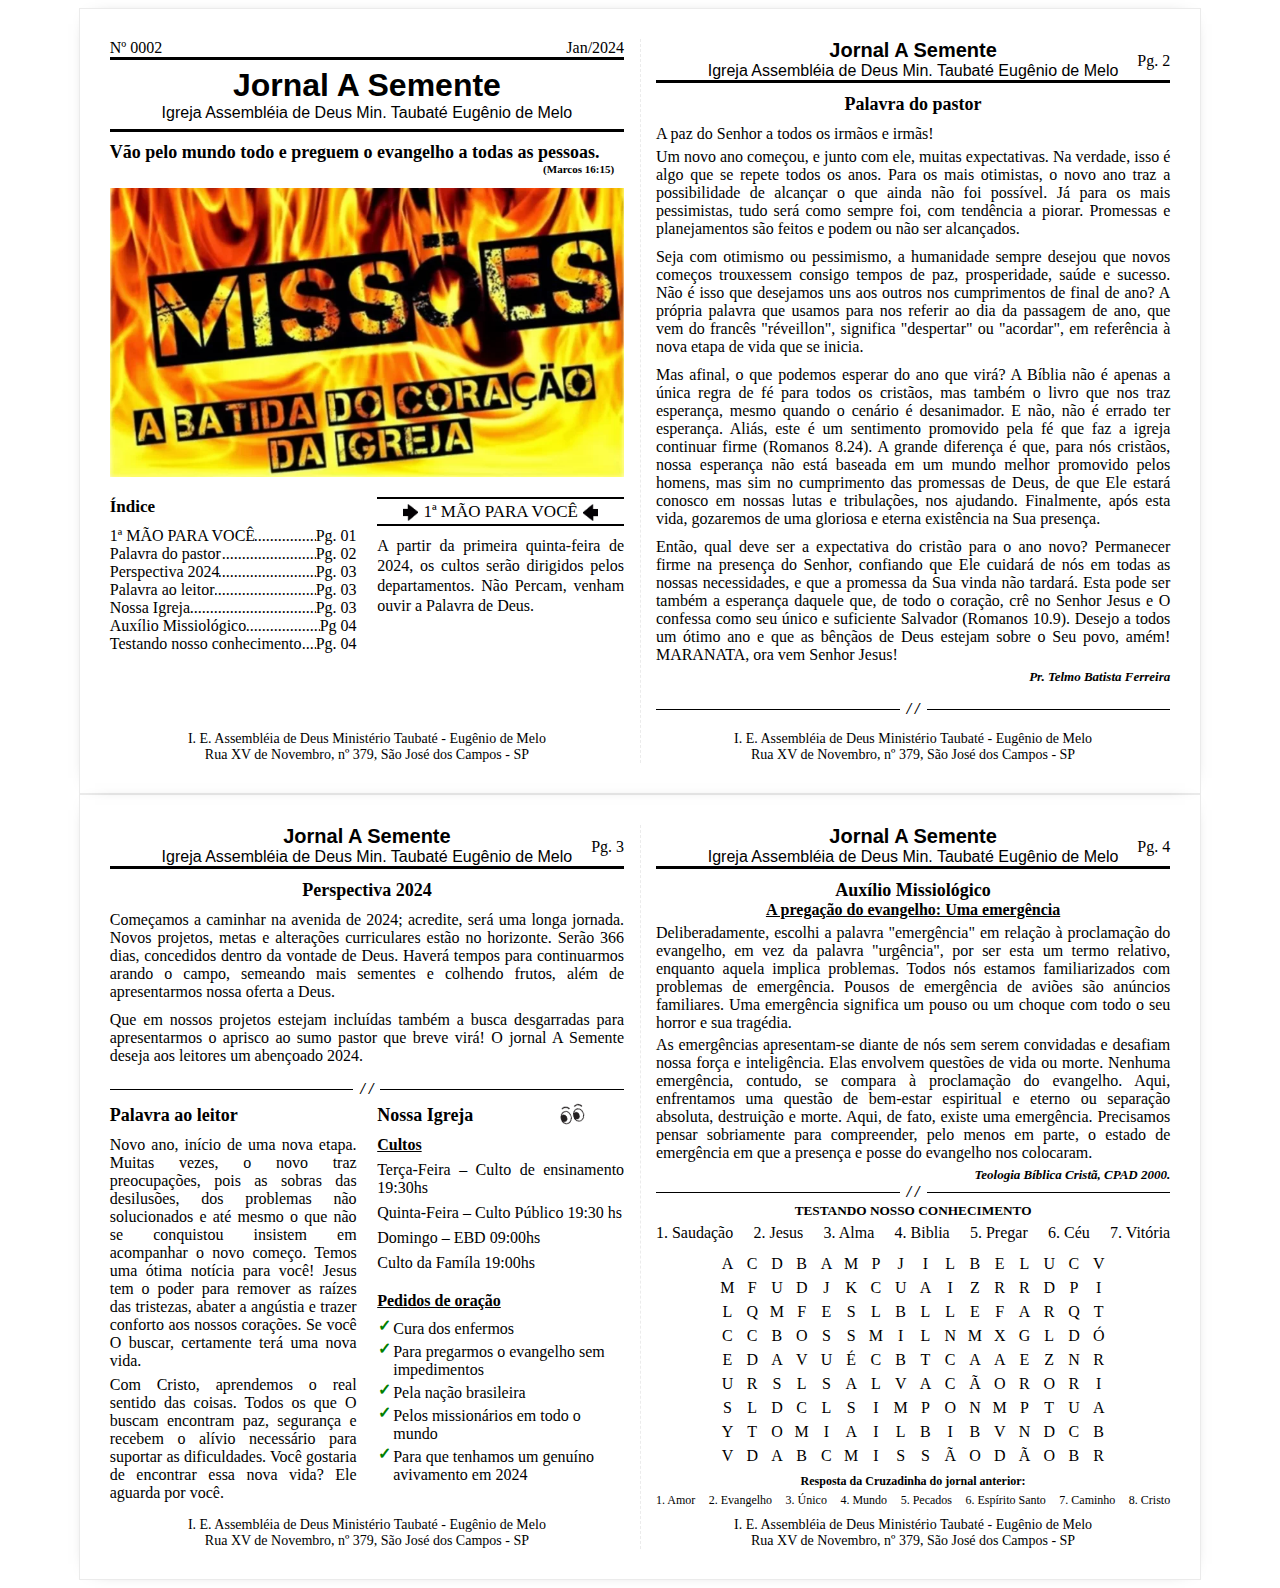
==== index.html @ 03239e28 "new adjustment - 5" ====
<!DOCTYPE html>
<html lang="pt-br">
  <head>
    <meta charset="UTF-8" />
    <meta name="viewport" content="width=device-width, initial-scale=1.0" />
    <link
      rel="shortcut icon"
      href="img/Isaias-circle.png"
      type="image/x-icon"
    />
    <title>Church Newspaper</title>
    <link rel="stylesheet" href="css/index.css" />
    <link
      rel="stylesheet"
      href="https://fonts.googleapis.com/css2?family=Material+Symbols+Outlined:opsz,wght,FILL,GRAD@20..48,100..700,0..1,-50..200"
    />
    <!-- <link href="https://fonts.cdnfonts.com/css/built-titling" rel="stylesheet"> -->
  </head>
  <body>
    <!-- Page one -->
    <div class="pages">
      <div class="centralBar"></div>
      <!-- CAPA -->
      <div class="sidePage">
        <div class="pagesContainer">
          <div class="headerInitial">
            <div class="firstText">
              <p class="numberNewspaper">Nº 0002</p>
              <p class="numberNewspaper">Jan/2024</p>
            </div>
            <div class="pageTitleBox">
              <h1 class="newspaperName">Jornal A Semente</h1>
              <p class="newspaperSubtitle">
                Igreja Assembléia de Deus Min. Taubaté Eugênio de Melo
              </p>
            </div>
          </div>

          <h2 style="margin-bottom: 25px">
            Vão pelo mundo todo e preguem o evangelho a todas as pessoas. <br />
            <span>(Marcos 16:15)</span>
          </h2>
          <a href="/impressao.html" target="_blank"
            ><img src="/img/capa-image.webp" alt="image" class="capa-image"
          /></a>

          <div class="pagesContent">
            <div class="columns">
              <p class="indiceTitle">Índice</p>
              <div class="indiceTextBox">
                <p class="indiceText">1ª MÃO PARA VOCÊ</p>
                <span
                  >........................................................</span
                >
                <p class="indiceText">Pg. 01</p>
              </div>
              <div class="indiceTextBox">
                <p class="indiceText">Palavra do pastor</p>
                <span
                  >........................................................</span
                >
                <p class="indiceText">Pg. 02</p>
              </div>
              <div class="indiceTextBox">
                <p class="indiceText">Perspectiva 2024</p>
                <span
                  >........................................................</span
                >
                <p class="indiceText">Pg. 03</p>
              </div>
              <div class="indiceTextBox">
                <p class="indiceText">Palavra ao leitor</p>
                <span
                  >........................................................</span
                >
                <p class="indiceText">Pg. 03</p>
              </div>
              <div class="indiceTextBox">
                <p class="indiceText">Nossa Igreja</p>
                <span
                  >........................................................</span
                >
                <p class="indiceText">Pg. 03</p>
              </div>

              <div class="indiceTextBox">
                <p class="indiceText">Auxílio Missiológico</p>
                <span
                  >........................................................</span
                >

                <p class="indiceText" style="white-space: nowrap">Pg 04</p>
              </div>
              <div class="indiceTextBox">
                <p class="indiceText">Testando nosso conhecimento</p>
                <span
                  >........................................................</span
                >
                <p class="indiceText">Pg. 04</p>
              </div>
            </div>
            <div class="columns">
              <div class="titleColumn">
                <img src="/img/right-arrow.png" alt="img" class="arrowImg" />
                <p>1ª Mão para você</p>
                <img src="/img/left-arrow-1.png" alt="img" class="arrowImg" />
              </div>
              <p class="textColumns" style="line-height: 20px">
                A partir da primeira quinta-feira de 2024, os cultos serão
                dirigidos pelos departamentos. Não Percam, venham ouvir a
                Palavra de Deus.
              </p>
              <!-- <p class="bigText">Participe!</p> -->
            </div>
          </div>
          <div class="pagesFooter">
            <p class="pagesFooterText">
              I. E. Assembléia de Deus Ministério Taubaté - Eugênio de Melo
              <br />Rua XV de Novembro, <span class="">nº 379</span>, São José
              dos Campos - SP
            </p>
          </div>
        </div>
      </div>
      <!-- PÁGINA 2 -->
      <div class="sidePage">
        <div class="pagesContainer" style="padding-top: 55px">
          <div class="headerInitial">
            <div class="containerFirstText">
              <!-- <p class="numberNewspaper">Nº 0001</p> -->
              <p class="numberNewspaper">Pg. 2</p>
            </div>
            <div class="containerTitleBox">
              <h1 class="containerNewspaperName">Jornal A Semente</h1>
              <p class="containerNewspaperSubtitle">
                Igreja Assembléia de Deus Min. Taubaté Eugênio de Melo
              </p>
            </div>
          </div>
          <!-- Content -->
          <h2 style="text-align: center">Palavra do pastor</h2>
          <p class="textColumns" style="margin-bottom: 5px">
            A paz do Senhor a todos os irmãos e irmãs!
          </p>
          <p class="textColumns" style="margin-bottom: 10px">
            Um novo ano começou, e junto com ele, muitas expectativas. Na
            verdade, isso é algo que se repete todos os anos. Para os mais
            otimistas, o novo ano traz a possibilidade de alcançar o que ainda
            não foi possível. Já para os mais pessimistas, tudo será como sempre
            foi, com tendência a piorar. Promessas e planejamentos são feitos e
            podem ou não ser alcançados.
          </p>
          <p class="textColumns" style="margin-bottom: 10px">
            Seja com otimismo ou pessimismo, a humanidade sempre desejou que
            novos começos trouxessem consigo tempos de paz, prosperidade, saúde
            e sucesso. Não é isso que desejamos uns aos outros nos cumprimentos
            de final de ano? A própria palavra que usamos para nos referir ao
            dia da passagem de ano, que vem do francês "réveillon", significa
            "despertar" ou "acordar", em referência à nova etapa de vida que se
            inicia.
          </p>
          <p class="textColumns" style="margin-bottom: 10px">
            Mas afinal, o que podemos esperar do ano que virá? A Bíblia não é
            apenas a única regra de fé para todos os cristãos, mas também o
            livro que nos traz esperança, mesmo quando o cenário é desanimador.
            E não, não é errado ter esperança. Aliás, este é um sentimento
            promovido pela fé que faz a igreja continuar firme (Romanos 8.24). A
            grande diferença é que, para nós cristãos, nossa esperança não está
            baseada em um mundo melhor promovido pelos homens, mas sim no
            cumprimento das promessas de Deus, de que Ele estará conosco em
            nossas lutas e tribulações, nos ajudando. Finalmente, após esta
            vida, gozaremos de uma gloriosa e eterna existência na Sua presença.
          </p>
          <p class="textColumns">
            Então, qual deve ser a expectativa do cristão para o ano novo?
            Permanecer firme na presença do Senhor, confiando que Ele cuidará de
            nós em todas as nossas necessidades, e que a promessa da Sua vinda
            não tardará. Esta pode ser também a esperança daquele que, de todo o
            coração, crê no Senhor Jesus e O confessa como seu único e
            suficiente Salvador (Romanos 10.9). Desejo a todos um ótimo ano e
            que as bênçãos de Deus estejam sobre o Seu povo, amém! MARANATA, ora
            vem Senhor Jesus!
          </p>
          <p class="fontColumns" style="text-align: end">
            Pr. Telmo Batista Ferreira
          </p>
          <span class="lastBar"><span>/ /</span></span>
          <!-- <div class="pagesContent">
            <div class="columns">
              <h2>Palavra de Encorajamento: Sedes firmes !!!</h2>
              <p class="textColumns" style="margin-bottom: 10px">
                <i>
                  Hb 6:10 “Deus não é injusto Ele não se esquece do trabalho de
                  vocês e do amor que demonstraram pelo nome dele, pois serviram
                  aos santos e continuam a ajudá-los”.
                </i>
              </p>
              <p class="textColumns">
                <b>Não desanimaremos!</b> O Senhor disse que nossa função é orar
                a fim de que Deus possa enviar obreiros para trabalhar na seara.
                Essa é uma obra comparada a um trabalho no campo.
              </p>
            </div>
            <div class="columns">
              <p class="textColumns">
                Cuidar da terra, limpar, arar, adubar e lançar a semente, além
                de regá-la e vigiar para que pássaros não as furtem. Depois
                disso, é confiar em Deus, já que Ele é o dono de todas as coisas
              </p>
              <p class="titleColumns">
                <b><i>O semeador...</i></b>
                <img src="img/olhos-left.png" alt="image" class="eyesImg" />
              </p>
              <p class="textColumns">
                Em outubro/2023 – Iniciamos o trabalho de evangelismo. Nessa
                data também se deu formação da nova equipe que terá a finalidade
                de levar a Palavra de Deus aos necessitados de transformação.
                Entrega de folhetos,
              </p>
            </div>
          </div> -->
          <!-- End of content -->
          <div class="pagesFooter">
            <p class="pagesFooterText">
              I. E. Assembléia de Deus Ministério Taubaté - Eugênio de Melo
              <br />Rua XV de Novembro, <span class="">nº 379</span>, São José
              dos Campos - SP
            </p>
          </div>
        </div>
      </div>
    </div>
    <!-- Page two -->
    <div class="pages">
      <div class="centralBar"></div>
      <!-- PÁGINA 3 -->
      <div class="sidePage">
        <div class="pagesContainer" style="padding-top: 55px">
          <div class="headerInitial">
            <div class="containerFirstText">
              <!-- <p class="numberNewspaper">Nº 0001</p> -->
              <p class="numberNewspaper">Pg. 3</p>
            </div>
            <div class="containerTitleBox">
              <h1 class="containerNewspaperName">Jornal A Semente</h1>
              <p class="containerNewspaperSubtitle">
                Igreja Assembléia de Deus Min. Taubaté Eugênio de Melo
              </p>
            </div>
          </div>
          <!-- Content -->

          <h2 style="text-align: center">Perspectiva 2024</h2>
          <p class="textColumns" style="margin-bottom: 10px">
            Começamos a caminhar na avenida de 2024; acredite, será uma longa
            jornada. Novos projetos, metas e alterações curriculares estão no
            horizonte. Serão 366 dias, concedidos dentro da vontade de Deus.
            Haverá tempos para continuarmos arando o campo, semeando mais
            sementes e colhendo frutos, além de apresentarmos nossa oferta a
            Deus.
          </p>
          <p class="textColumns">
            Que em nossos projetos estejam incluídas também a busca desgarradas
            para apresentarmos o aprisco ao sumo pastor que breve virá! O jornal
            A Semente deseja aos leitores um abençoado 2024.
          </p>
          <span class="lastBar"><span>/ /</span></span>
          <div class="pagesContent">
            <div class="columns">
              <h2>Palavra ao leitor</h2>
              <p class="textColumns" style="margin-bottom: 6px">
                Novo ano, início de uma nova etapa. Muitas vezes, o novo traz
                preocupações, pois as sobras das desilusões, dos problemas não
                solucionados e até mesmo o que não se conquistou insistem em
                acompanhar o novo começo. Temos uma ótima notícia para você!
                Jesus tem o poder para remover as raízes das tristezas, abater a
                angústia e trazer conforto aos nossos corações. Se você O
                buscar, certamente terá uma nova vida.
              </p>
              <p class="textColumns">
                Com Cristo, aprendemos o real sentido das coisas. Todos os que O
                buscam encontram paz, segurança e recebem o alívio necessário
                para suportar as dificuldades. Você gostaria de encontrar essa
                nova vida? Ele aguarda por você.
              </p>
            </div>
            <div class="columns">
              <h2 style="position: relative">
                Nossa Igreja
                <img src="img/olhos-left.png" alt="image" class="eyesImg" />
              </h2>
              <p class="textColumns" style="margin-bottom: 7px">
                <u><b>Cultos</b></u>
              </p>
              <p class="textColumns" style="margin-bottom: 7px">
                Terça-Feira – Culto de ensinamento 19:30hs
              </p>
              <p class="textColumns" style="margin-bottom: 7px">
                Quinta-Feira – Culto Público 19:30 hs
              </p>
              <p class="textColumns" style="margin-bottom: 7px">
                Domingo – EBD 09:00hs
              </p>
              <p class="textColumns" style="margin-bottom: 7px">
                Culto da Famíla 19:00hs
              </p>
              <p class="titleColumns" style="margin-top: 20px">
                Pedidos de oração
              </p>
              <ul>
                <li>Cura dos enfermos</li>
                <li>Para pregarmos o evangelho sem impedimentos</li>
                <li>Pela nação brasileira</li>
                <li>Pelos missionários em todo o mundo</li>
                <li>Para que tenhamos um genuíno avivamento em 2024</li>
              </ul>
            </div>
          </div>
          <div class="pagesFooter">
            <p class="pagesFooterText">
              I. E. Assembléia de Deus Ministério Taubaté - Eugênio de Melo
              <br />Rua XV de Novembro, <span class="">nº 379</span>, São José
              dos Campos - SP
            </p>
          </div>
        </div>
      </div>
      <!-- PÁGINA 4 -->
      <div class="sidePage">
        <div class="pagesContainer" style="padding-top: 55px">
          <div class="headerInitial">
            <div class="containerFirstText">
              <!-- <p class="numberNewspaper">Nº 0001</p> -->
              <p class="numberNewspaper">Pg. 4</p>
            </div>
            <div class="containerTitleBox">
              <h1 class="containerNewspaperName">Jornal A Semente</h1>
              <p class="containerNewspaperSubtitle">
                Igreja Assembléia de Deus Min. Taubaté Eugênio de Melo
              </p>
            </div>
          </div>
          <!-- Content -->
          <h2 style="text-align: center; margin-bottom: 0px">
            Auxílio Missiológico
          </h2>
          <p
            class="titleColumns"
            style="
              text-align: center;
              display: block;
              margin-top: 0;
              margin-bottom: 5px;
            "
          >
            A pregação do evangelho: Uma emergência
          </p>
          <p class="textColumns" style="margin-bottom: 4px">
            Deliberadamente, escolhi a palavra "emergência" em relação à
            proclamação do evangelho, em vez da palavra "urgência", por ser esta
            um termo relativo, enquanto aquela implica problemas. Todos nós
            estamos familiarizados com problemas de emergência. Pousos de
            emergência de aviões são anúncios familiares. Uma emergência
            significa um pouso ou um choque com todo o seu horror e sua
            tragédia.
          </p>
          <p class="textColumns">
            As emergências apresentam-se diante de nós sem serem convidadas e
            desafiam nossa força e inteligência. Elas envolvem questões de vida
            ou morte. Nenhuma emergência, contudo, se compara à proclamação do
            evangelho. Aqui, enfrentamos uma questão de bem-estar espiritual e
            eterno ou separação absoluta, destruição e morte. Aqui, de fato,
            existe uma emergência. Precisamos pensar sobriamente para
            compreender, pelo menos em parte, o estado de emergência em que a
            presença e posse do evangelho nos colocaram.
          </p>
          <p class="fontColumns" style="text-align: end">
            Teologia Bíblica Cristã, CPAD 2000.
          </p>
          <span class="lastBar" style="margin-top: 0; margin-bottom: 10px"
            ><span>/ /</span></span
          >
          <h5
            style="
              text-transform: uppercase;
              text-align: center;
              margin-bottom: 5px;
            "
          >
            Testando Nosso Conhecimento
          </h5>
          <div class="newContent">
            <p class="textColumns">1. Saudação</p>
            <p class="textColumns">2. Jesus</p>
            <p class="textColumns">3. Alma</p>
            <p class="textColumns">4. Biblia</p>
            <p class="textColumns">5. Pregar</p>
            <p class="textColumns">6. Céu</p>
            <p class="textColumns">7. Vitória</p>
          </div>

          <table>
            <tr>
              <td>a</td>
              <td>c</td>
              <td>d</td>
              <td>b</td>
              <td>a</td>
              <td>m</td>
              <td>p</td>
              <td>j</td>
              <td>i</td>
              <td>l</td>
              <td>b</td>
              <td>e</td>
              <td>l</td>
              <td>u</td>
              <td>c</td>
              <td>v</td>
            </tr>
            <tr>
              <td>m</td>
              <td>f</td>
              <td>u</td>
              <td>d</td>
              <td>j</td>
              <td>k</td>
              <td>c</td>
              <td>u</td>
              <td>a</td>
              <td>i</td>
              <td>z</td>
              <td>r</td>
              <td>r</td>
              <td>d</td>
              <td>p</td>
              <td>i</td>
            </tr>
            <tr>
              <td>l</td>
              <td>q</td>
              <td>m</td>
              <td>f</td>
              <td>e</td>
              <td>s</td>
              <td>l</td>
              <td>b</td>
              <td>l</td>
              <td>l</td>
              <td>e</td>
              <td>f</td>
              <td>a</td>
              <td>r</td>
              <td>q</td>
              <td>t</td>
            </tr>
            <tr>
              <td>c</td>
              <td>c</td>
              <td>b</td>
              <td>o</td>
              <td>s</td>
              <td>s</td>
              <td>m</td>
              <td>i</td>
              <td>l</td>
              <td>n</td>
              <td>m</td>
              <td>x</td>
              <td>g</td>
              <td>l</td>
              <td>d</td>
              <td>ó</td>
            </tr>
            <tr>
              <td>e</td>
              <td>d</td>
              <td>a</td>
              <td>v</td>
              <td>u</td>
              <td>é</td>
              <td>c</td>
              <td>b</td>
              <td>t</td>
              <td>c</td>
              <td>a</td>
              <td>a</td>
              <td>e</td>
              <td>z</td>
              <td>n</td>
              <td>r</td>
            </tr>
            <tr>
              <td>u</td>
              <td>r</td>
              <td>s</td>
              <td>l</td>
              <td>s</td>
              <td>a</td>
              <td>l</td>
              <td>v</td>
              <td>a</td>
              <td>c</td>
              <td>ã</td>
              <td>o</td>
              <td>r</td>
              <td>o</td>
              <td>r</td>
              <td>i</td>
            </tr>
            <tr>
              <td>s</td>
              <td>l</td>
              <td>d</td>
              <td>c</td>
              <td>l</td>
              <td>s</td>
              <td>i</td>
              <td>m</td>
              <td>p</td>
              <td>o</td>
              <td>n</td>
              <td>m</td>
              <td>p</td>
              <td>t</td>
              <td>u</td>
              <td>a</td>
            </tr>
            <tr>
              <td>y</td>
              <td>t</td>
              <td>o</td>
              <td>m</td>
              <td>i</td>
              <td>a</td>
              <td>i</td>
              <td>l</td>
              <td>b</td>
              <td>i</td>
              <td>b</td>
              <td>v</td>
              <td>n</td>
              <td>d</td>
              <td>c</td>
              <td>b</td>
            </tr>
            <tr>
              <td>v</td>
              <td>d</td>
              <td>a</td>
              <td>b</td>
              <td>c</td>
              <td>m</td>
              <td>i</td>
              <td>s</td>
              <td>s</td>
              <td>ã</td>
              <td>o</td>
              <td>d</td>
              <td>ã</td>
              <td>o</td>
              <td>b</td>
              <td>r</td>
            </tr>
          </table>
          <p class="infoLastVersion">
            Resposta da Cruzadinha do jornal anterior: <br />
          </p>
          <div class="lastDiv">
            <p>1. Amor</p>
            <p>2. Evangelho</p>
            <p>3. Único</p>
            <p>4. Mundo</p>
            <p>5. Pecados</p>
            <p>6. Espírito Santo</p>
            <p>7. Caminho</p>
            <p>8. Cristo</p>
          </div>
          <!-- End of content -->
          <div class="pagesFooter">
            <p class="pagesFooterText">
              I. E. Assembléia de Deus Ministério Taubaté - Eugênio de Melo
              <br />Rua XV de Novembro, <span class="">nº 379</span>, São José
              dos Campos - SP
            </p>
          </div>
        </div>
      </div>
    </div>
  </body>
</html>
---- css/index.css ----
@import url("https://fonts.cdnfonts.com/css/built-titling");

/* font-family: 'Built Titling', sans-serif; */
body * {
  margin: 0;
  padding: 0;
  box-sizing: border-box;
}
.pages {
  width: 297mm;
  height: 208mm;
  margin: auto;
  box-shadow: 0 0 18px -16px #000;
  padding: 30px;
  display: flex;
  justify-content: space-between;
  position: relative;
  border: 1px solid #00000014;
}
.centralBar {
  position: absolute;
  top: 30px;
  bottom: 30px;
  left: 50%;
  width: 1px;
  border-right: 1px dashed #00000014;
}
.sidePage {
  width: 48.5%;
  height: 100%;
}
.pagesContainer {
  width: 100%;
  height: 100%;
  padding-top: 103px;
  display: flex;
  flex-direction: column;
  position: relative;

  /* border: 1px solid; */
}
.headerInitial {
  position: absolute;
  top: 0;
  left: 0;
  width: 100%;
  display: block;
}
.firstText {
  width: 100%;
  height: auto;
  display: flex;
  justify-content: space-between;
}
.pageTitleBox {
  width: 100%;
  display: block;
  text-align: center;
  border-top: 3px solid;
  border-bottom: 3px solid;
  padding: 7px 0;
}
.newspaperName,
.newspaperSubtitle {
  font-family: "Built Titling", sans-serif;
  text-align: center;
}
h2 {
  font-size: 18px;
  font-family: "Times New Roman", Times, serif;
  width: 100%;
  position: relative;
  margin-bottom: 10px;
}

h2 span {
  font-size: 11px;
  position: absolute;
  left: auto;
  right: 10px;
}
.capa-image {
  width: 100%;
  margin-bottom: 20px;
}

.pagesContent {
  width: 100%;
  display: flex;
  justify-content: space-between;
  column-gap: 10px;
  font-family: "Times New Roman", Times, serif;
}
.columns {
  width: 48%;
  display: block;
  text-align: start;
}
.indiceTitle {
  font-size: 17px;
  font-weight: bold;
  margin-bottom: 10px;
}
.indiceTextBox {
  width: 100%;
  display: flex;
  justify-content: space-between;
  align-items: end;
  position: relative;
}
.indiceTextBox span {
  position: absolute;
  bottom: 0;
  left: 0;
  width: 100%;
}
.indiceText {
  background-color: #ffff;
  z-index: 1;
}
.titleColumn {
  width: 100%;
  display: flex;
  justify-content: center;
  align-items: center;
  column-gap: 5px;
  border-top: 2px solid;
  border-bottom: 2px solid;
  padding: 3px 0 2px;
  margin-bottom: 10px;
}
.arrowImg {
  width: 15px;
}
.titleColumn p {
  text-transform: uppercase;
  font-size: 17px;
}
.textColumns {
  text-align: justify;
}
.fontColumns {
  font-size: 13px;
  font-weight: bold;
  font-style: italic;
  margin-top: 5px;
}
.titleColumns {
  margin: 10px auto 10px 0;
  text-decoration: underline;
  font-weight: bold;
  width: 100%;
  display: flex;
  justify-content: space-between;
}
.destaque {
  color: blue;
}
.bigText {
  font-size: 17px;
  text-transform: uppercase;
  margin-top: 10px;
}
.pagesFooter {
  position: absolute;
  bottom: 0;
  left: 0;
  width: 100%;
  display: block;
  text-align: center;
  font-size: 14px;
}
.falta {
  background-color: yellow;
}
.containerFirstText {
  position: absolute;
  top: 13px;
  width: 100%;
  text-align: end;
}
.containerTitleBox {
  width: 100%;
  display: block;
  text-align: center;
  font-family: "Built Titling", sans-serif;
  border-bottom: 3px solid;
}
.containerNewspaperName {
  font-size: 20px;
}
.containerNewspaperSubtitle {
  font-size: 16px;
}
ul {
  list-style-type: none;
  margin-bottom: 15px;
}
li {
  margin-left: 16px;
  position: relative;
  margin-bottom: 5px;
}
li::before {
  content: "\2713";
  color: #008000;
  font-size: 1em;
  position: absolute;
  left: -15px;
  top: -4px;
  font-weight: bold;
}
.lastBar {
  width: 100%;
  height: 10px;
  border-bottom: 1px solid;
  display: block;
  text-align: center;
  font-weight: bold;
  margin: 15px 0;
}
.lastBar span {
  background-color: #fff;
  padding: 0 7px;
  font-style: italic;
}
a {
  width: 100%;
  display: flex;
  justify-content: center;
  align-items: center;
}
.carimbo {
  width: 60%;
  margin: 0 auto;
}
table {
  border-collapse: collapse;
  width: 77%;
  margin: 5px auto 0;
  text-transform: uppercase;
}

td {
  width: 24px;
  height: 24px;
  text-align: center;
  /* border: 1px solid #000; */
}
/* .borde-none {
  border: none;
}
.tableBg {
  background-image: url(/img/riscos.png);
  background-position: center;
  background-size: cover;
} */
.eyesImg {
  width: 24px;
  margin-right: 40px;
  transform: rotate(-12deg);
  position: absolute;
  top: 0;
  right: 0;
}
.newContent {
  width: 100%;
  display: flex;
  justify-content: space-between;
  align-items: center;
  margin-bottom: 5px;
}
.infoLastVersion {
  font-size: 12px;
  font-weight: 600;
  margin: 6px auto 4px;
  text-align: center;
}
.lastDiv {
  width: 100%;
  display: flex;
  font-size: 12px;
  justify-content: space-between;
  align-items: center;
}
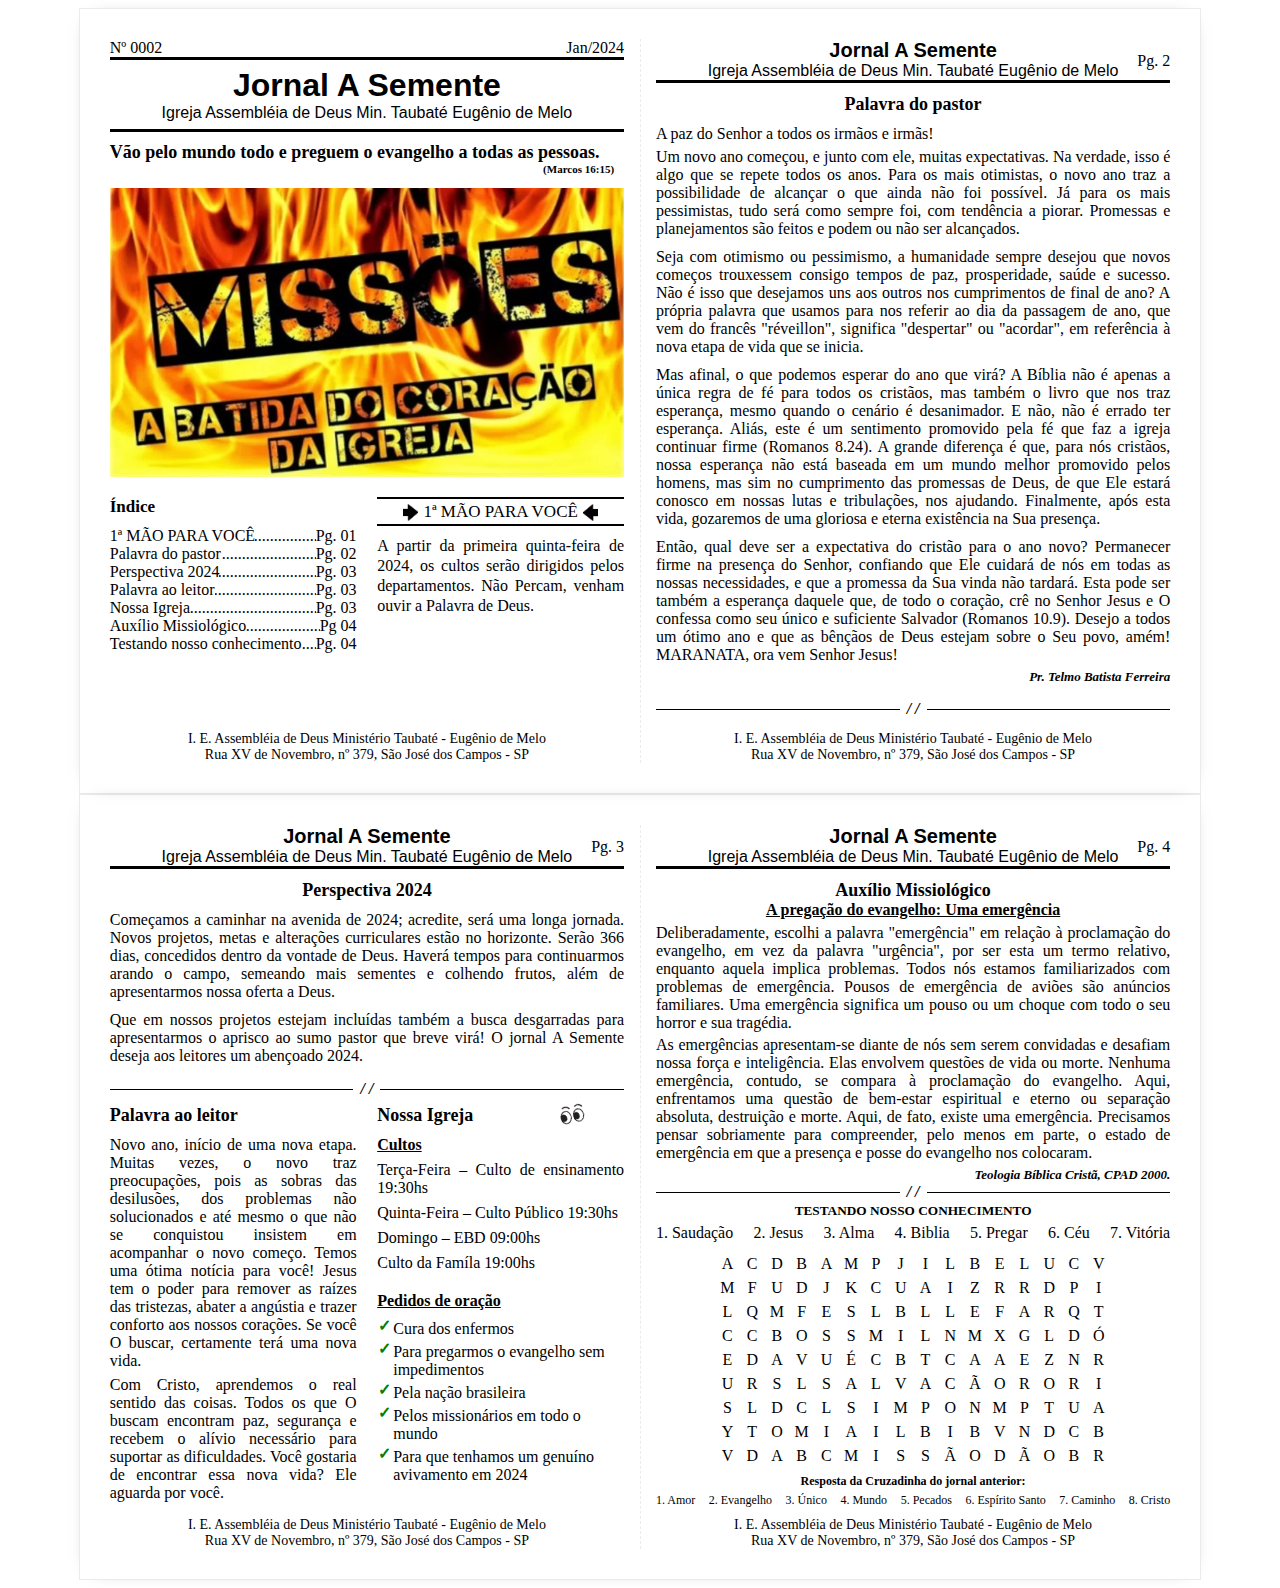
==== commit 81466be9: "new adjustment - 6" ====
--- a/index.html
+++ b/index.html
@@ -296,7 +296,7 @@
                 Terça-Feira – Culto de ensinamento 19:30hs
               </p>
               <p class="textColumns" style="margin-bottom: 7px">
-                Quinta-Feira – Culto Público 19:30 hs
+                Quinta-Feira – Culto Público 19:30hs
               </p>
               <p class="textColumns" style="margin-bottom: 7px">
                 Domingo – EBD 09:00hs
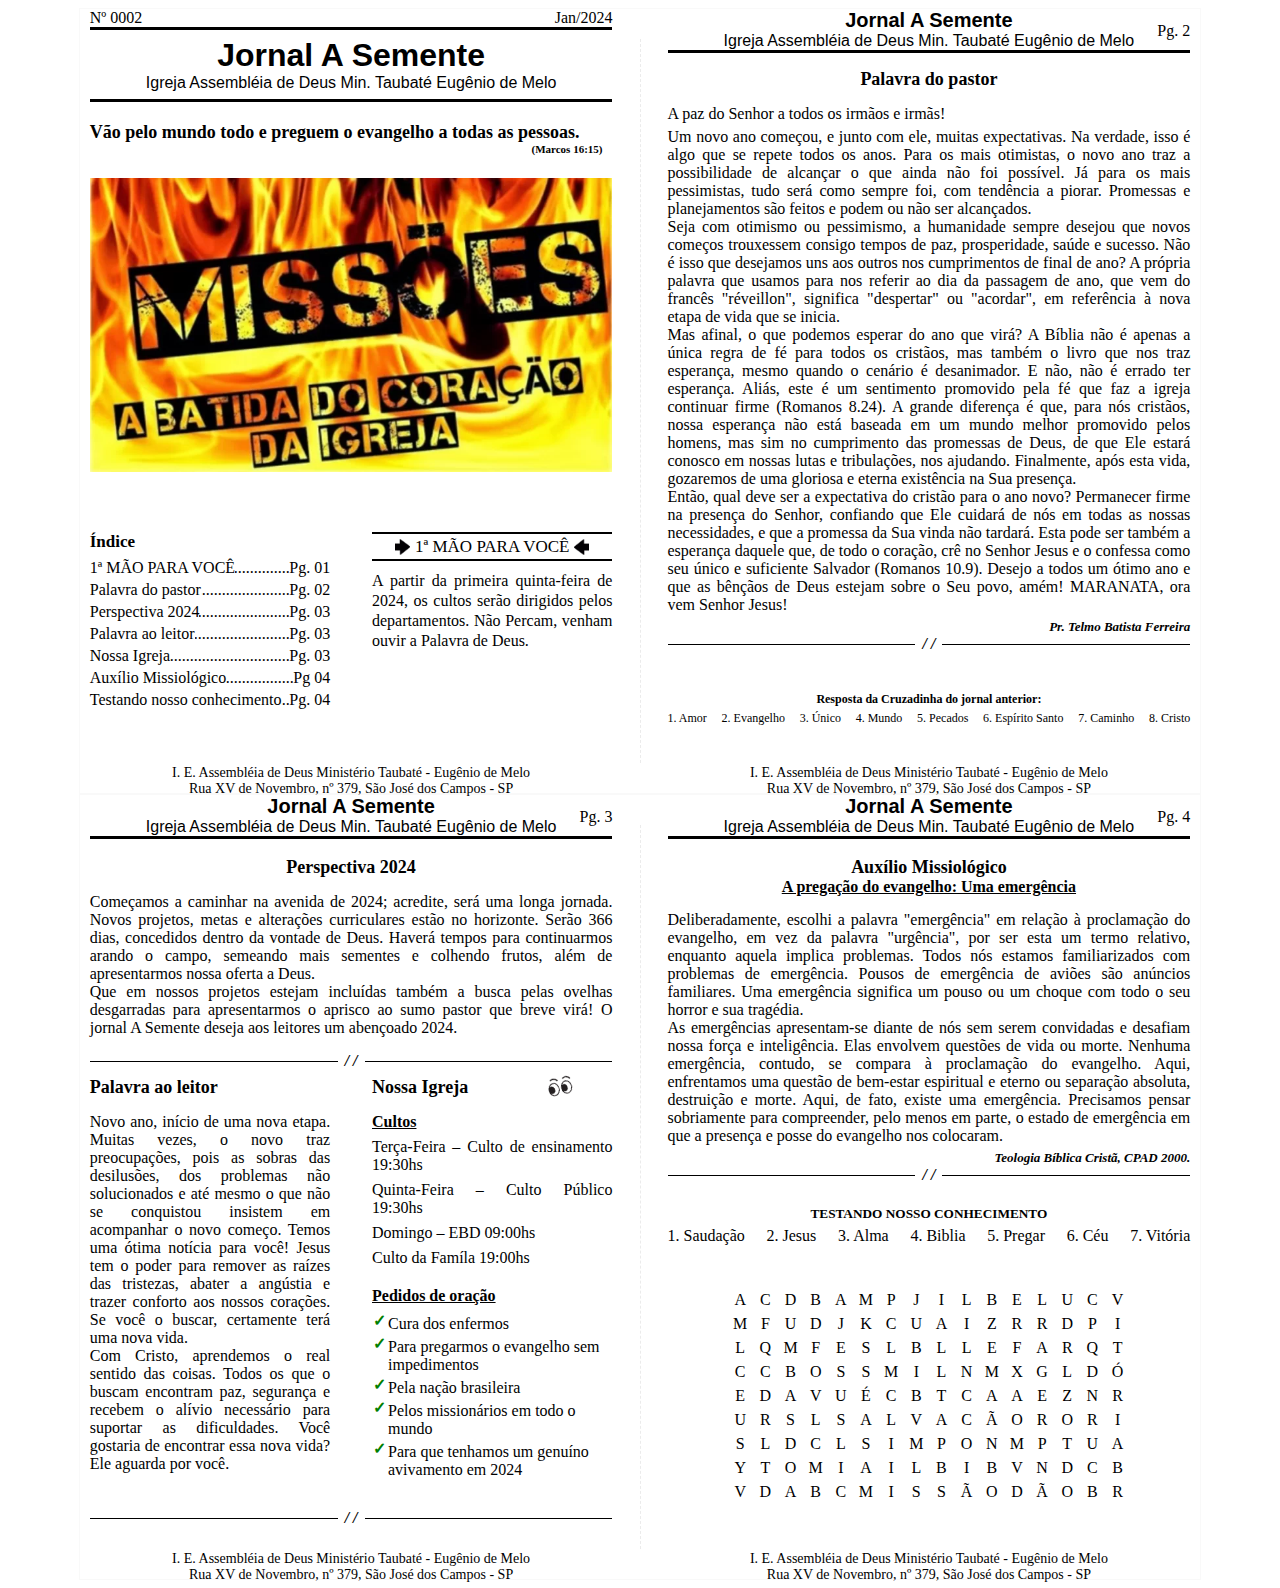
==== commit 917d36fc: "Some adjustments" ====
--- a/index.html
+++ b/index.html
@@ -36,7 +36,7 @@
             </div>
           </div>
 
-          <h2 style="margin-bottom: 25px">
+          <h2 style="margin-bottom: 35px">
             Vão pelo mundo todo e preguem o evangelho a todas as pessoas. <br />
             <span>(Marcos 16:15)</span>
           </h2>
@@ -124,7 +124,7 @@
       </div>
       <!-- PÁGINA 2 -->
       <div class="sidePage">
-        <div class="pagesContainer" style="padding-top: 55px">
+        <div class="pagesContainer" style="padding-top: 30px">
           <div class="headerInitial">
             <div class="containerFirstText">
               <!-- <p class="numberNewspaper">Nº 0001</p> -->
@@ -142,7 +142,7 @@
           <p class="textColumns" style="margin-bottom: 5px">
             A paz do Senhor a todos os irmãos e irmãs!
           </p>
-          <p class="textColumns" style="margin-bottom: 10px">
+          <p class="textColumns" style="margin-bottom: 0px">
             Um novo ano começou, e junto com ele, muitas expectativas. Na
             verdade, isso é algo que se repete todos os anos. Para os mais
             otimistas, o novo ano traz a possibilidade de alcançar o que ainda
@@ -150,7 +150,7 @@
             foi, com tendência a piorar. Promessas e planejamentos são feitos e
             podem ou não ser alcançados.
           </p>
-          <p class="textColumns" style="margin-bottom: 10px">
+          <p class="textColumns" style="margin-bottom: 0px">
             Seja com otimismo ou pessimismo, a humanidade sempre desejou que
             novos começos trouxessem consigo tempos de paz, prosperidade, saúde
             e sucesso. Não é isso que desejamos uns aos outros nos cumprimentos
@@ -159,7 +159,7 @@
             "despertar" ou "acordar", em referência à nova etapa de vida que se
             inicia.
           </p>
-          <p class="textColumns" style="margin-bottom: 10px">
+          <p class="textColumns" style="margin-bottom: 0px">
             Mas afinal, o que podemos esperar do ano que virá? A Bíblia não é
             apenas a única regra de fé para todos os cristãos, mas também o
             livro que nos traz esperança, mesmo quando o cenário é desanimador.
@@ -176,7 +176,7 @@
             Permanecer firme na presença do Senhor, confiando que Ele cuidará de
             nós em todas as nossas necessidades, e que a promessa da Sua vinda
             não tardará. Esta pode ser também a esperança daquele que, de todo o
-            coração, crê no Senhor Jesus e O confessa como seu único e
+            coração, crê no Senhor Jesus e o confessa como seu único e
             suficiente Salvador (Romanos 10.9). Desejo a todos um ótimo ano e
             que as bênçãos de Deus estejam sobre o Seu povo, amém! MARANATA, ora
             vem Senhor Jesus!
@@ -184,41 +184,22 @@
           <p class="fontColumns" style="text-align: end">
             Pr. Telmo Batista Ferreira
           </p>
-          <span class="lastBar"><span>/ /</span></span>
-          <!-- <div class="pagesContent">
-            <div class="columns">
-              <h2>Palavra de Encorajamento: Sedes firmes !!!</h2>
-              <p class="textColumns" style="margin-bottom: 10px">
-                <i>
-                  Hb 6:10 “Deus não é injusto Ele não se esquece do trabalho de
-                  vocês e do amor que demonstraram pelo nome dele, pois serviram
-                  aos santos e continuam a ajudá-los”.
-                </i>
-              </p>
-              <p class="textColumns">
-                <b>Não desanimaremos!</b> O Senhor disse que nossa função é orar
-                a fim de que Deus possa enviar obreiros para trabalhar na seara.
-                Essa é uma obra comparada a um trabalho no campo.
-              </p>
-            </div>
-            <div class="columns">
-              <p class="textColumns">
-                Cuidar da terra, limpar, arar, adubar e lançar a semente, além
-                de regá-la e vigiar para que pássaros não as furtem. Depois
-                disso, é confiar em Deus, já que Ele é o dono de todas as coisas
-              </p>
-              <p class="titleColumns">
-                <b><i>O semeador...</i></b>
-                <img src="img/olhos-left.png" alt="image" class="eyesImg" />
-              </p>
-              <p class="textColumns">
-                Em outubro/2023 – Iniciamos o trabalho de evangelismo. Nessa
-                data também se deu formação da nova equipe que terá a finalidade
-                de levar a Palavra de Deus aos necessitados de transformação.
-                Entrega de folhetos,
-              </p>
-            </div>
-          </div> -->
+          <span class="lastBar" style="margin: 0px 0 30px"
+            ><span>/ /</span></span
+          >
+          <p class="infoLastVersion">
+            Resposta da Cruzadinha do jornal anterior: <br />
+          </p>
+          <div class="lastDiv">
+            <p>1. Amor</p>
+            <p>2. Evangelho</p>
+            <p>3. Único</p>
+            <p>4. Mundo</p>
+            <p>5. Pecados</p>
+            <p>6. Espírito Santo</p>
+            <p>7. Caminho</p>
+            <p>8. Cristo</p>
+          </div>
           <!-- End of content -->
           <div class="pagesFooter">
             <p class="pagesFooterText">
@@ -235,7 +216,7 @@
       <div class="centralBar"></div>
       <!-- PÁGINA 3 -->
       <div class="sidePage">
-        <div class="pagesContainer" style="padding-top: 55px">
+        <div class="pagesContainer" style="padding-top: 32px">
           <div class="headerInitial">
             <div class="containerFirstText">
               <!-- <p class="numberNewspaper">Nº 0001</p> -->
@@ -251,7 +232,7 @@
           <!-- Content -->
 
           <h2 style="text-align: center">Perspectiva 2024</h2>
-          <p class="textColumns" style="margin-bottom: 10px">
+          <p class="textColumns" style="margin-bottom: 0px">
             Começamos a caminhar na avenida de 2024; acredite, será uma longa
             jornada. Novos projetos, metas e alterações curriculares estão no
             horizonte. Serão 366 dias, concedidos dentro da vontade de Deus.
@@ -260,25 +241,26 @@
             Deus.
           </p>
           <p class="textColumns">
-            Que em nossos projetos estejam incluídas também a busca desgarradas
-            para apresentarmos o aprisco ao sumo pastor que breve virá! O jornal
-            A Semente deseja aos leitores um abençoado 2024.
+            Que em nossos projetos estejam incluídas também a busca pelas
+            ovelhas desgarradas para apresentarmos o aprisco ao sumo pastor que
+            breve virá! O jornal A Semente deseja aos leitores um abençoado
+            2024.
           </p>
           <span class="lastBar"><span>/ /</span></span>
           <div class="pagesContent">
             <div class="columns">
               <h2>Palavra ao leitor</h2>
-              <p class="textColumns" style="margin-bottom: 6px">
+              <p class="textColumns" style="margin-bottom: 0px">
                 Novo ano, início de uma nova etapa. Muitas vezes, o novo traz
                 preocupações, pois as sobras das desilusões, dos problemas não
                 solucionados e até mesmo o que não se conquistou insistem em
                 acompanhar o novo começo. Temos uma ótima notícia para você!
                 Jesus tem o poder para remover as raízes das tristezas, abater a
-                angústia e trazer conforto aos nossos corações. Se você O
+                angústia e trazer conforto aos nossos corações. Se você o
                 buscar, certamente terá uma nova vida.
               </p>
               <p class="textColumns">
-                Com Cristo, aprendemos o real sentido das coisas. Todos os que O
+                Com Cristo, aprendemos o real sentido das coisas. Todos os que o
                 buscam encontram paz, segurança e recebem o alívio necessário
                 para suportar as dificuldades. Você gostaria de encontrar essa
                 nova vida? Ele aguarda por você.
@@ -301,7 +283,7 @@
               <p class="textColumns" style="margin-bottom: 7px">
                 Domingo – EBD 09:00hs
               </p>
-              <p class="textColumns" style="margin-bottom: 7px">
+              <p class="textColumns" style="margin-bottom: 20px">
                 Culto da Famíla 19:00hs
               </p>
               <p class="titleColumns" style="margin-top: 20px">
@@ -316,6 +298,7 @@
               </ul>
             </div>
           </div>
+          <span class="lastBar" style=""><span>/ /</span></span>
           <div class="pagesFooter">
             <p class="pagesFooterText">
               I. E. Assembléia de Deus Ministério Taubaté - Eugênio de Melo
@@ -327,7 +310,7 @@
       </div>
       <!-- PÁGINA 4 -->
       <div class="sidePage">
-        <div class="pagesContainer" style="padding-top: 55px">
+        <div class="pagesContainer" style="padding-top: 32px">
           <div class="headerInitial">
             <div class="containerFirstText">
               <!-- <p class="numberNewspaper">Nº 0001</p> -->
@@ -350,12 +333,12 @@
               text-align: center;
               display: block;
               margin-top: 0;
-              margin-bottom: 5px;
+              margin-bottom: 15px;
             "
           >
             A pregação do evangelho: Uma emergência
           </p>
-          <p class="textColumns" style="margin-bottom: 4px">
+          <p class="textColumns" style="margin-bottom: 0px">
             Deliberadamente, escolhi a palavra "emergência" em relação à
             proclamação do evangelho, em vez da palavra "urgência", por ser esta
             um termo relativo, enquanto aquela implica problemas. Todos nós
@@ -377,7 +360,7 @@
           <p class="fontColumns" style="text-align: end">
             Teologia Bíblica Cristã, CPAD 2000.
           </p>
-          <span class="lastBar" style="margin-top: 0; margin-bottom: 10px"
+          <span class="lastBar" style="margin-top: 0; margin-bottom: 30px"
             ><span>/ /</span></span
           >
           <h5
@@ -563,19 +546,7 @@
               <td>r</td>
             </tr>
           </table>
-          <p class="infoLastVersion">
-            Resposta da Cruzadinha do jornal anterior: <br />
-          </p>
-          <div class="lastDiv">
-            <p>1. Amor</p>
-            <p>2. Evangelho</p>
-            <p>3. Único</p>
-            <p>4. Mundo</p>
-            <p>5. Pecados</p>
-            <p>6. Espírito Santo</p>
-            <p>7. Caminho</p>
-            <p>8. Cristo</p>
-          </div>
+
           <!-- End of content -->
           <div class="pagesFooter">
             <p class="pagesFooterText">
--- a/css/index.css
+++ b/css/index.css
@@ -10,12 +10,12 @@
   width: 297mm;
   height: 208mm;
   margin: auto;
-  box-shadow: 0 0 18px -16px #000;
-  padding: 30px;
-  display: flex;
-  justify-content: space-between;
-  position: relative;
-  border: 1px solid #00000014;
+  /* box-shadow: 0 0 18px -16px #00000000; */
+  padding: 30px 10px;
+  display: flex;
+  justify-content: space-between;
+  position: relative;
+  border: 1px solid #00000006;
 }
 .centralBar {
   position: absolute;
@@ -26,13 +26,13 @@
   border-right: 1px dashed #00000014;
 }
 .sidePage {
-  width: 48.5%;
+  width: 47.5%;
   height: 100%;
 }
 .pagesContainer {
   width: 100%;
   height: 100%;
-  padding-top: 103px;
+  padding-top: 83px;
   display: flex;
   flex-direction: column;
   position: relative;
@@ -41,7 +41,7 @@
 }
 .headerInitial {
   position: absolute;
-  top: 0;
+  top: -30px;
   left: 0;
   width: 100%;
   display: block;
@@ -70,7 +70,7 @@
   font-family: "Times New Roman", Times, serif;
   width: 100%;
   position: relative;
-  margin-bottom: 10px;
+  margin-bottom: 15px;
 }
 
 h2 span {
@@ -81,7 +81,7 @@
 }
 .capa-image {
   width: 100%;
-  margin-bottom: 20px;
+  margin-bottom: 60px;
 }
 
 .pagesContent {
@@ -92,14 +92,14 @@
   font-family: "Times New Roman", Times, serif;
 }
 .columns {
-  width: 48%;
+  width: 46%;
   display: block;
   text-align: start;
 }
 .indiceTitle {
   font-size: 17px;
   font-weight: bold;
-  margin-bottom: 10px;
+  margin-bottom: 5px;
 }
 .indiceTextBox {
   width: 100%;
@@ -107,6 +107,7 @@
   justify-content: space-between;
   align-items: end;
   position: relative;
+  line-height: 22px;
 }
 .indiceTextBox span {
   position: absolute;
@@ -163,7 +164,7 @@
 }
 .pagesFooter {
   position: absolute;
-  bottom: 0;
+  bottom: -34px;
   left: 0;
   width: 100%;
   display: block;
@@ -237,7 +238,7 @@
 table {
   border-collapse: collapse;
   width: 77%;
-  margin: 5px auto 0;
+  margin: 38px auto 0;
   text-transform: uppercase;
 }
 
@@ -273,7 +274,7 @@
 .infoLastVersion {
   font-size: 12px;
   font-weight: 600;
-  margin: 6px auto 4px;
+  margin: 17px auto 4px;
   text-align: center;
 }
 .lastDiv {
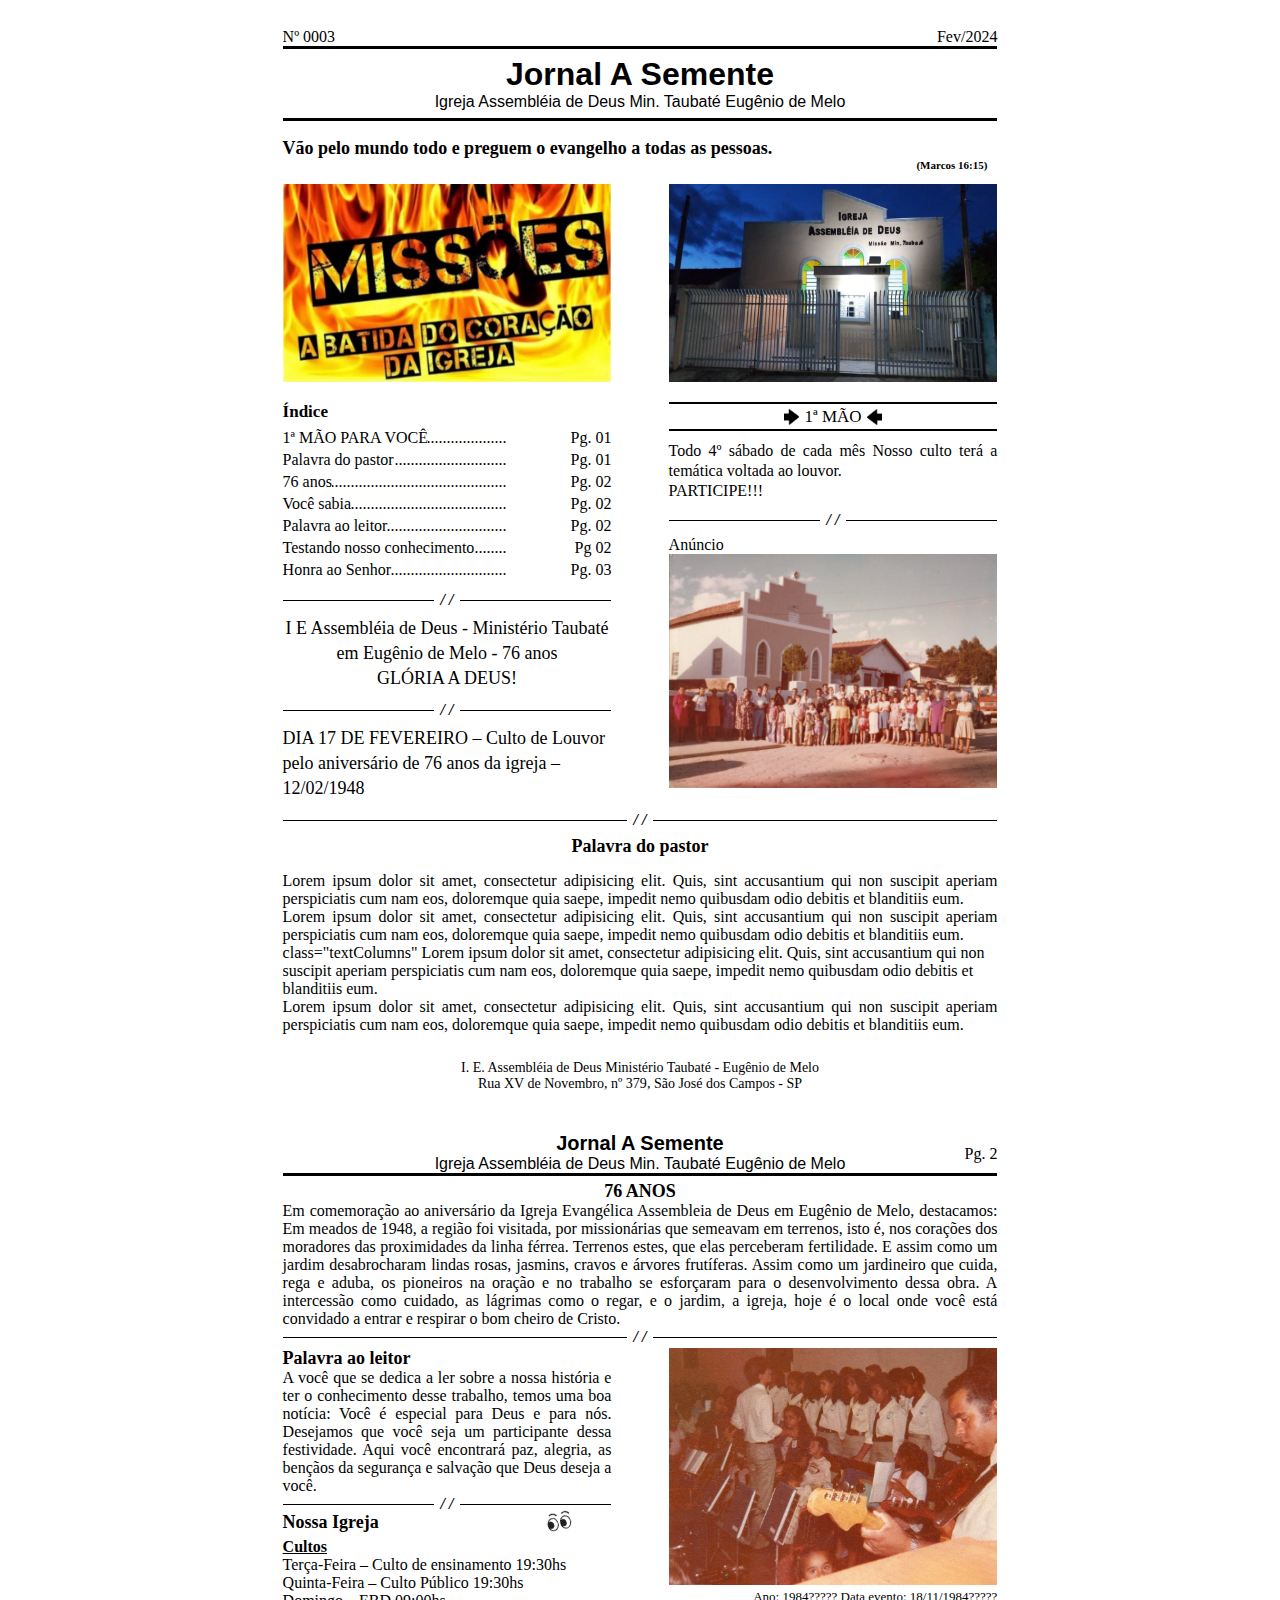
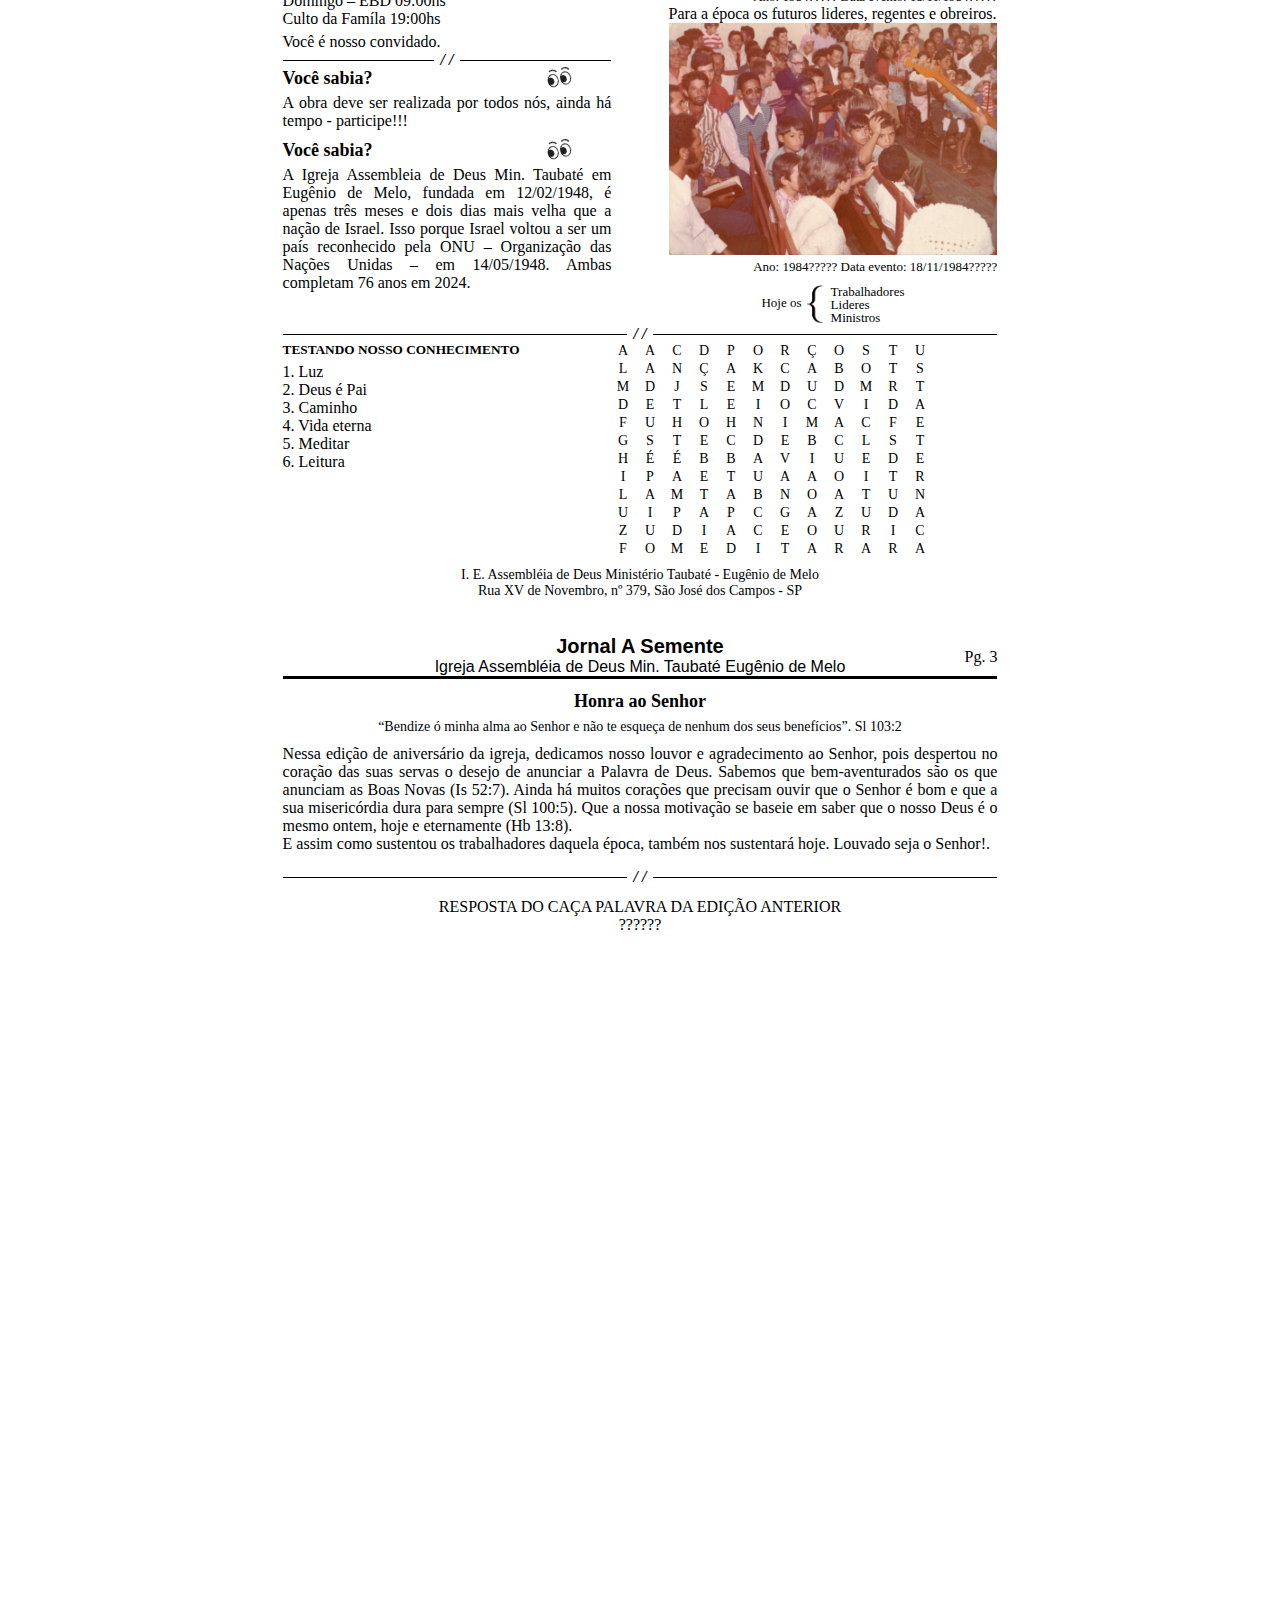
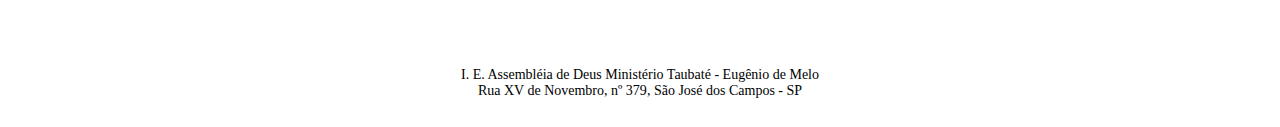
==== commit 16044446: "new edition" ====
--- a/index.html
+++ b/index.html
@@ -9,7 +9,7 @@
       type="image/x-icon"
     />
     <title>Church Newspaper</title>
-    <link rel="stylesheet" href="css/index.css" />
+    <link rel="stylesheet" href="css/february.css" />
     <link
       rel="stylesheet"
       href="https://fonts.googleapis.com/css2?family=Material+Symbols+Outlined:opsz,wght,FILL,GRAD@20..48,100..700,0..1,-50..200"
@@ -19,14 +19,13 @@
   <body>
     <!-- Page one -->
     <div class="pages">
-      <div class="centralBar"></div>
       <!-- CAPA -->
       <div class="sidePage">
         <div class="pagesContainer">
           <div class="headerInitial">
             <div class="firstText">
-              <p class="numberNewspaper">Nº 0002</p>
-              <p class="numberNewspaper">Jan/2024</p>
+              <p class="numberNewspaper">Nº 0003</p>
+              <p class="numberNewspaper">Fev/2024</p>
             </div>
             <div class="pageTitleBox">
               <h1 class="newspaperName">Jornal A Semente</h1>
@@ -35,14 +34,32 @@
               </p>
             </div>
           </div>
-
-          <h2 style="margin-bottom: 35px">
+          <h2 style="margin-bottom: 25px">
             Vão pelo mundo todo e preguem o evangelho a todas as pessoas. <br />
             <span>(Marcos 16:15)</span>
           </h2>
-          <a href="/impressao.html" target="_blank"
-            ><img src="/img/capa-image.webp" alt="image" class="capa-image"
-          /></a>
+          <div
+            class=""
+            style="
+              width: 100%;
+              display: flex;
+              justify-content: space-between;
+              align-items: start;
+            "
+          >
+            <a style="width: 46%"
+              ><img
+                src="/img/capa-image.webp"
+                alt="image"
+                class="capa-image"
+                style="width: 100%; height: 198px"
+            /></a>
+            <img
+              src="/doc//29-01-2024/img/church-photo.jpg"
+              alt="image"
+              style="width: 46%"
+            />
+          </div>
 
           <div class="pagesContent">
             <div class="columns">
@@ -59,60 +76,119 @@
                 <span
                   >........................................................</span
                 >
+                <p class="indiceText">Pg. 01</p>
+              </div>
+
+              <div class="indiceTextBox">
+                <p class="indiceText">76 anos</p>
+                <span
+                  >........................................................</span
+                >
                 <p class="indiceText">Pg. 02</p>
               </div>
               <div class="indiceTextBox">
-                <p class="indiceText">Perspectiva 2024</p>
+                <p class="indiceText">Você sabia</p>
+                <span
+                  >........................................................</span
+                >
+                <p class="indiceText">Pg. 02</p>
+              </div>
+              <div class="indiceTextBox">
+                <p class="indiceText">Palavra ao leitor</p>
+                <span
+                  >........................................................</span
+                >
+                <p class="indiceText">Pg. 02</p>
+              </div>
+
+              <div class="indiceTextBox">
+                <p class="indiceText">Testando nosso conhecimento</p>
+                <span
+                  >........................................................</span
+                >
+
+                <p class="indiceText" style="white-space: nowrap">Pg 02</p>
+              </div>
+              <div class="indiceTextBox">
+                <p class="indiceText">Honra ao Senhor</p>
                 <span
                   >........................................................</span
                 >
                 <p class="indiceText">Pg. 03</p>
               </div>
-              <div class="indiceTextBox">
-                <p class="indiceText">Palavra ao leitor</p>
-                <span
-                  >........................................................</span
-                >
-                <p class="indiceText">Pg. 03</p>
-              </div>
-              <div class="indiceTextBox">
-                <p class="indiceText">Nossa Igreja</p>
-                <span
-                  >........................................................</span
-                >
-                <p class="indiceText">Pg. 03</p>
-              </div>
-
-              <div class="indiceTextBox">
-                <p class="indiceText">Auxílio Missiológico</p>
-                <span
-                  >........................................................</span
-                >
-
-                <p class="indiceText" style="white-space: nowrap">Pg 04</p>
-              </div>
-              <div class="indiceTextBox">
-                <p class="indiceText">Testando nosso conhecimento</p>
-                <span
-                  >........................................................</span
-                >
-                <p class="indiceText">Pg. 04</p>
-              </div>
+              <span
+                class="lastBar"
+                style="margin-top: 10px; margin-bottom: 15px"
+                ><span>/ /</span></span
+              >
+              <p style="font-size: 18px; line-height: 25px; text-align: center">
+                I E Assembléia de Deus - Ministério Taubaté em Eugênio de Melo -
+                76 anos <br />
+                GLÓRIA A DEUS!
+              </p>
+              <span
+                class="lastBar"
+                style="margin-top: 10px; margin-bottom: 15px"
+                ><span>/ /</span></span
+              >
+
+              <p style="font-size: 18px; line-height: 25px">
+                DIA 17 DE FEVEREIRO – Culto de Louvor pelo aniversário de 76
+                anos da igreja – 12/02/1948
+              </p>
             </div>
             <div class="columns">
               <div class="titleColumn">
                 <img src="/img/right-arrow.png" alt="img" class="arrowImg" />
-                <p>1ª Mão para você</p>
+                <p>1ª Mão</p>
                 <img src="/img/left-arrow-1.png" alt="img" class="arrowImg" />
               </div>
               <p class="textColumns" style="line-height: 20px">
-                A partir da primeira quinta-feira de 2024, os cultos serão
-                dirigidos pelos departamentos. Não Percam, venham ouvir a
-                Palavra de Deus.
-              </p>
-              <!-- <p class="bigText">Participe!</p> -->
-            </div>
-          </div>
+                Todo 4º sábado de cada mês Nosso culto terá a temática voltada
+                ao louvor.
+                <br />
+                PARTICIPE!!!
+              </p>
+              <span
+                class="lastBar"
+                style="margin-top: 10px; margin-bottom: 15px"
+                ><span>/ /</span></span
+              >
+              <p>Anúncio</p>
+              <img
+                src="/doc/29-01-2024//img/anuncio-1.jpeg"
+                style="width: 100%"
+              />
+            </div>
+          </div>
+          <span class="lastBar" style="margin-top: 10px; margin-bottom: 15px"
+            ><span>/ /</span></span
+          >
+          <h2 style="text-align: center">Palavra do pastor</h2>
+          <p class="textColumns">
+            Lorem ipsum dolor sit amet, consectetur adipisicing elit. Quis, sint
+            accusantium qui non suscipit aperiam perspiciatis cum nam eos,
+            doloremque quia saepe, impedit nemo quibusdam odio debitis et
+            blanditiis eum.
+          </p>
+          <p class="textColumns">
+            Lorem ipsum dolor sit amet, consectetur adipisicing elit. Quis, sint
+            accusantium qui non suscipit aperiam perspiciatis cum nam eos,
+            doloremque quia saepe, impedit nemo quibusdam odio debitis et
+            blanditiis eum.
+          </p>
+          <p>
+            class="textColumns" Lorem ipsum dolor sit amet, consectetur
+            adipisicing elit. Quis, sint accusantium qui non suscipit aperiam
+            perspiciatis cum nam eos, doloremque quia saepe, impedit nemo
+            quibusdam odio debitis et blanditiis eum.
+          </p>
+          <p class="textColumns">
+            Lorem ipsum dolor sit amet, consectetur adipisicing elit. Quis, sint
+            accusantium qui non suscipit aperiam perspiciatis cum nam eos,
+            doloremque quia saepe, impedit nemo quibusdam odio debitis et
+            blanditiis eum.
+          </p>
           <div class="pagesFooter">
             <p class="pagesFooterText">
               I. E. Assembléia de Deus Ministério Taubaté - Eugênio de Melo
@@ -122,9 +198,12 @@
           </div>
         </div>
       </div>
-      <!-- PÁGINA 2 -->
+    </div>
+    <!-- Page two -->
+    <div class="pages">
+      <!-- PÁGINA 3 -->
       <div class="sidePage">
-        <div class="pagesContainer" style="padding-top: 30px">
+        <div class="pagesContainer" style="padding-top: 39px">
           <div class="headerInitial">
             <div class="containerFirstText">
               <!-- <p class="numberNewspaper">Nº 0001</p> -->
@@ -138,68 +217,368 @@
             </div>
           </div>
           <!-- Content -->
-          <h2 style="text-align: center">Palavra do pastor</h2>
-          <p class="textColumns" style="margin-bottom: 5px">
-            A paz do Senhor a todos os irmãos e irmãs!
-          </p>
+
+          <h2 style="text-align: center; margin-bottom: 0px">76 ANOS</h2>
           <p class="textColumns" style="margin-bottom: 0px">
-            Um novo ano começou, e junto com ele, muitas expectativas. Na
-            verdade, isso é algo que se repete todos os anos. Para os mais
-            otimistas, o novo ano traz a possibilidade de alcançar o que ainda
-            não foi possível. Já para os mais pessimistas, tudo será como sempre
-            foi, com tendência a piorar. Promessas e planejamentos são feitos e
-            podem ou não ser alcançados.
-          </p>
-          <p class="textColumns" style="margin-bottom: 0px">
-            Seja com otimismo ou pessimismo, a humanidade sempre desejou que
-            novos começos trouxessem consigo tempos de paz, prosperidade, saúde
-            e sucesso. Não é isso que desejamos uns aos outros nos cumprimentos
-            de final de ano? A própria palavra que usamos para nos referir ao
-            dia da passagem de ano, que vem do francês "réveillon", significa
-            "despertar" ou "acordar", em referência à nova etapa de vida que se
-            inicia.
-          </p>
-          <p class="textColumns" style="margin-bottom: 0px">
-            Mas afinal, o que podemos esperar do ano que virá? A Bíblia não é
-            apenas a única regra de fé para todos os cristãos, mas também o
-            livro que nos traz esperança, mesmo quando o cenário é desanimador.
-            E não, não é errado ter esperança. Aliás, este é um sentimento
-            promovido pela fé que faz a igreja continuar firme (Romanos 8.24). A
-            grande diferença é que, para nós cristãos, nossa esperança não está
-            baseada em um mundo melhor promovido pelos homens, mas sim no
-            cumprimento das promessas de Deus, de que Ele estará conosco em
-            nossas lutas e tribulações, nos ajudando. Finalmente, após esta
-            vida, gozaremos de uma gloriosa e eterna existência na Sua presença.
-          </p>
-          <p class="textColumns">
-            Então, qual deve ser a expectativa do cristão para o ano novo?
-            Permanecer firme na presença do Senhor, confiando que Ele cuidará de
-            nós em todas as nossas necessidades, e que a promessa da Sua vinda
-            não tardará. Esta pode ser também a esperança daquele que, de todo o
-            coração, crê no Senhor Jesus e o confessa como seu único e
-            suficiente Salvador (Romanos 10.9). Desejo a todos um ótimo ano e
-            que as bênçãos de Deus estejam sobre o Seu povo, amém! MARANATA, ora
-            vem Senhor Jesus!
-          </p>
-          <p class="fontColumns" style="text-align: end">
-            Pr. Telmo Batista Ferreira
-          </p>
-          <span class="lastBar" style="margin: 0px 0 30px"
+            Em comemoração ao aniversário da Igreja Evangélica Assembleia de
+            Deus em Eugênio de Melo, destacamos: Em meados de 1948, a região foi
+            visitada, por missionárias que semeavam em terrenos, isto é, nos
+            corações dos moradores das proximidades da linha férrea. Terrenos
+            estes, que elas perceberam fertilidade. E assim como um jardim
+            desabrocharam lindas rosas, jasmins, cravos e árvores frutíferas.
+            Assim como um jardineiro que cuida, rega e aduba, os pioneiros na
+            oração e no trabalho se esforçaram para o desenvolvimento dessa
+            obra. A intercessão como cuidado, as lágrimas como o regar, e o
+            jardim, a igreja, hoje é o local onde você está convidado a entrar e
+            respirar o bom cheiro de Cristo.
+          </p>
+          <span class="lastBar" style="margin: 0px 0 10px"
             ><span>/ /</span></span
           >
-          <p class="infoLastVersion">
-            Resposta da Cruzadinha do jornal anterior: <br />
-          </p>
-          <div class="lastDiv">
-            <p>1. Amor</p>
-            <p>2. Evangelho</p>
-            <p>3. Único</p>
-            <p>4. Mundo</p>
-            <p>5. Pecados</p>
-            <p>6. Espírito Santo</p>
-            <p>7. Caminho</p>
-            <p>8. Cristo</p>
-          </div>
+          <div class="pagesContent">
+            <div class="columns">
+              <h2 style="margin-bottom: 0px">Palavra ao leitor</h2>
+              <p class="textColumns" style="margin-bottom: 0px">
+                A você que se dedica a ler sobre a nossa história e ter o
+                conhecimento desse trabalho, temos uma boa notícia: Você é
+                especial para Deus e para nós. Desejamos que você seja um
+                participante dessa festividade. Aqui você encontrará paz,
+                alegria, as bençãos da segurança e salvação que Deus deseja a
+                você.
+              </p>
+              <span class="lastBar" style="margin: 0px 0 7px"
+                ><span>/ /</span></span
+              >
+              <h2 style="position: relative; margin-bottom: 5px">
+                Nossa Igreja
+                <img src="img/olhos-left.png" alt="image" class="eyesImg" />
+              </h2>
+              <p class="textColumns">
+                <u><b>Cultos</b></u>
+              </p>
+              <p class="textColumns">
+                Terça-Feira – Culto de ensinamento 19:30hs
+              </p>
+              <p class="textColumns">Quinta-Feira – Culto Público 19:30hs</p>
+              <p class="textColumns">Domingo – EBD 09:00hs</p>
+              <p class="textColumns" style="margin-bottom: 5px">
+                Culto da Famíla 19:00hs
+              </p>
+              <p class="textColumns">Você é nosso convidado.</p>
+
+              <span class="lastBar" style="margin: 0px 0 7px"
+                ><span>/ /</span></span
+              >
+              <h2 style="position: relative; margin-bottom: 5px">
+                Você sabia?
+                <img src="img/olhos-left.png" alt="image" class="eyesImg" />
+              </h2>
+              <p class="textColumns" style="margin-bottom: 10px">
+                A obra deve ser realizada por todos nós, ainda há tempo -
+                participe!!!
+              </p>
+              <h2 style="position: relative; margin-bottom: 5px">
+                Você sabia?
+                <img src="img/olhos-left.png" alt="image" class="eyesImg" />
+              </h2>
+              <p class="textColumns" style="margin-bottom: 5px">
+                A Igreja Assembleia de Deus Min. Taubaté em Eugênio de Melo,
+                fundada em 12/02/1948, é apenas três meses e dois dias mais
+                velha que a nação de Israel. Isso porque Israel voltou a ser um
+                país reconhecido pela ONU – Organização das Nações Unidas – em
+                14/05/1948. Ambas completam 76 anos em 2024.
+              </p>
+            </div>
+            <div class="columns">
+              <img src="/doc/29-01-2024/img/jovens-2.jpg" style="width: 100%" />
+              <p style="text-align: end; font-size: 13px">
+                Ano: 1984????? Data evento: 18/11/1984?????
+              </p>
+              <p class="textColumns">
+                Para a época os futuros lideres, regentes e obreiros.
+              </p>
+              <img
+                src="/doc/29-01-2024/img/infantil-1.jpeg"
+                style="width: 100%"
+              />
+              <p style="text-align: end; font-size: 13px">
+                Ano: 1984????? Data evento: 18/11/1984?????
+              </p>
+              <p
+                class="textColumns"
+                style="
+                  display: flex;
+                  justify-content: center;
+                  align-items: center;
+                  margin-top: 10px;
+                  font-size: 13px;
+                  line-height: 13px;
+                "
+              >
+                <span style="margin-right: 5px; margin-bottom: 5px"
+                  >Hoje os</span
+                >
+                <span
+                  ><img
+                    src="/doc/29-01-2024/img/couchete-esquerda.png"
+                    style="width: 16px; margin-right: 8px"
+                /></span>
+                <span>Trabalhadores <br />Lideres <br />Ministros</span>
+              </p>
+            </div>
+          </div>
+          <span class="lastBar" style="margin: 0px 0 7px"
+            ><span>/ /</span></span
+          >
+          <div class="pagesContent" style="justify-content: start">
+            <div class="columns" style="width: auto; margin-right: 80px">
+              <h5
+                style="
+                  text-transform: uppercase;
+                  text-align: start;
+                  margin-bottom: 5px;
+                "
+              >
+                Testando Nosso Conhecimento
+              </h5>
+              <div class="newContent">
+                <p class="textColumns">1. Luz</p>
+                <p class="textColumns">2. Deus é Pai</p>
+                <p class="textColumns">3. Caminho</p>
+                <p class="textColumns">4. Vida eterna</p>
+                <p class="textColumns">5. Meditar</p>
+                <p class="textColumns">6. Leitura</p>
+              </div>
+            </div>
+            <div class="columns" style="width: auto">
+              <table>
+                <tr>
+                  <td>a</td>
+                  <td>a</td>
+                  <td>c</td>
+                  <td>d</td>
+                  <td>p</td>
+                  <td>o</td>
+                  <td>r</td>
+                  <td>ç</td>
+                  <td>o</td>
+                  <td>s</td>
+                  <td>t</td>
+                  <td>u</td>
+                </tr>
+                <tr>
+                  <td>l</td>
+                  <td>a</td>
+                  <td>n</td>
+                  <td>ç</td>
+                  <td>a</td>
+                  <td>k</td>
+                  <td>c</td>
+                  <td>a</td>
+                  <td>b</td>
+                  <td>o</td>
+                  <td>t</td>
+                  <td>s</td>
+                </tr>
+                <tr>
+                  <td>m</td>
+                  <td>d</td>
+                  <td>j</td>
+                  <td>s</td>
+                  <td>e</td>
+                  <td>m</td>
+                  <td>d</td>
+                  <td>u</td>
+                  <td>d</td>
+                  <td>m</td>
+                  <td>r</td>
+                  <td>t</td>
+                </tr>
+                <tr>
+                  <td>d</td>
+                  <td>e</td>
+                  <td>t</td>
+                  <td>l</td>
+                  <td>e</td>
+                  <td>i</td>
+                  <td>o</td>
+                  <td>c</td>
+                  <td>v</td>
+                  <td>i</td>
+                  <td>d</td>
+                  <td>a</td>
+                </tr>
+                <tr>
+                  <td>f</td>
+                  <td>u</td>
+                  <td>h</td>
+                  <td>o</td>
+                  <td>h</td>
+                  <td>n</td>
+                  <td>i</td>
+                  <td>m</td>
+                  <td>a</td>
+                  <td>c</td>
+                  <td>f</td>
+                  <td>e</td>
+                </tr>
+                <tr>
+                  <td>g</td>
+                  <td>s</td>
+                  <td>t</td>
+                  <td>e</td>
+                  <td>c</td>
+                  <td>d</td>
+                  <td>e</td>
+                  <td>b</td>
+                  <td>c</td>
+                  <td>l</td>
+                  <td>s</td>
+                  <td>t</td>
+                </tr>
+                <tr>
+                  <td>h</td>
+                  <td>é</td>
+                  <td>é</td>
+                  <td>b</td>
+                  <td>b</td>
+                  <td>a</td>
+                  <td>v</td>
+                  <td>i</td>
+                  <td>u</td>
+                  <td>e</td>
+                  <td>d</td>
+                  <td>e</td>
+                </tr>
+                <tr>
+                  <td>i</td>
+                  <td>p</td>
+                  <td>a</td>
+                  <td>e</td>
+                  <td>t</td>
+                  <td>u</td>
+                  <td>a</td>
+                  <td>a</td>
+                  <td>o</td>
+                  <td>i</td>
+                  <td>t</td>
+                  <td>r</td>
+                </tr>
+                <tr>
+                  <td>l</td>
+                  <td>a</td>
+                  <td>m</td>
+                  <td>t</td>
+                  <td>a</td>
+                  <td>b</td>
+                  <td>n</td>
+                  <td>o</td>
+                  <td>a</td>
+                  <td>t</td>
+                  <td>u</td>
+                  <td>n</td>
+                </tr>
+                <tr>
+                  <td>u</td>
+                  <td>i</td>
+                  <td>p</td>
+                  <td>a</td>
+                  <td>p</td>
+                  <td>c</td>
+                  <td>g</td>
+                  <td>a</td>
+                  <td>z</td>
+                  <td>u</td>
+                  <td>d</td>
+                  <td>a</td>
+                </tr>
+                <tr>
+                  <td>z</td>
+                  <td>u</td>
+                  <td>d</td>
+                  <td>i</td>
+                  <td>a</td>
+                  <td>c</td>
+                  <td>e</td>
+                  <td>o</td>
+                  <td>u</td>
+                  <td>r</td>
+                  <td>i</td>
+                  <td>c</td>
+                </tr>
+                <tr>
+                  <td>f</td>
+                  <td>o</td>
+                  <td>m</td>
+                  <td>e</td>
+                  <td>d</td>
+                  <td>i</td>
+                  <td>t</td>
+                  <td>a</td>
+                  <td>r</td>
+                  <td>a</td>
+                  <td>r</td>
+                  <td>a</td>
+                </tr>
+              </table>
+            </div>
+          </div>
+          <div class="pagesFooter" style="margin-bottom: -4px">
+            <p class="pagesFooterText">
+              I. E. Assembléia de Deus Ministério Taubaté - Eugênio de Melo
+              <br />Rua XV de Novembro, <span class="">nº 379</span>, São José
+              dos Campos - SP
+            </p>
+          </div>
+        </div>
+      </div>
+    </div>
+    <div class="pages">
+      <!-- PÁGINA 4 -->
+      <div class="sidePage">
+        <div class="pagesContainer" style="padding-top: 46px">
+          <div class="headerInitial">
+            <div class="containerFirstText">
+              <!-- <p class="numberNewspaper">Nº 0001</p> -->
+              <p class="numberNewspaper">Pg. 3</p>
+            </div>
+            <div class="containerTitleBox">
+              <h1 class="containerNewspaperName">Jornal A Semente</h1>
+              <p class="containerNewspaperSubtitle">
+                Igreja Assembléia de Deus Min. Taubaté Eugênio de Melo
+              </p>
+            </div>
+          </div>
+          <h2 style="text-align: center; margin-bottom: 7px">
+            Honra ao Senhor
+          </h2>
+          <p
+            class="textColumns"
+            style="font-size: 14px; text-align: center; margin-bottom: 10px"
+          >
+            “Bendize ó minha alma ao Senhor e não te esqueça de nenhum dos seus
+            benefícios”. Sl 103:2
+          </p>
+          <p class="textColumns">
+            Nessa edição de aniversário da igreja, dedicamos nosso louvor e
+            agradecimento ao Senhor, pois despertou no coração das suas servas o
+            desejo de anunciar a Palavra de Deus. Sabemos que bem-aventurados
+            são os que anunciam as Boas Novas (Is 52:7). Ainda há muitos
+            corações que precisam ouvir que o Senhor é bom e que a sua
+            misericórdia dura para sempre (Sl 100:5). Que a nossa motivação se
+            baseie em saber que o nosso Deus é o mesmo ontem, hoje e eternamente
+            (Hb 13:8).
+          </p>
+          <p class="textColumns">
+            E assim como sustentou os trabalhadores daquela época, também nos
+            sustentará hoje. Louvado seja o Senhor!.
+          </p>
+          <span class="lastBar" style="margin: 15px 0 20px"
+            ><span>/ /</span></span
+          >
+          <p class="textColumns" style="text-align: center">
+            RESPOSTA DO CAÇA PALAVRA DA EDIÇÃO ANTERIOR <br />??????
+          </p>
           <!-- End of content -->
           <div class="pagesFooter">
             <p class="pagesFooterText">
@@ -211,352 +590,5 @@
         </div>
       </div>
     </div>
-    <!-- Page two -->
-    <div class="pages">
-      <div class="centralBar"></div>
-      <!-- PÁGINA 3 -->
-      <div class="sidePage">
-        <div class="pagesContainer" style="padding-top: 32px">
-          <div class="headerInitial">
-            <div class="containerFirstText">
-              <!-- <p class="numberNewspaper">Nº 0001</p> -->
-              <p class="numberNewspaper">Pg. 3</p>
-            </div>
-            <div class="containerTitleBox">
-              <h1 class="containerNewspaperName">Jornal A Semente</h1>
-              <p class="containerNewspaperSubtitle">
-                Igreja Assembléia de Deus Min. Taubaté Eugênio de Melo
-              </p>
-            </div>
-          </div>
-          <!-- Content -->
-
-          <h2 style="text-align: center">Perspectiva 2024</h2>
-          <p class="textColumns" style="margin-bottom: 0px">
-            Começamos a caminhar na avenida de 2024; acredite, será uma longa
-            jornada. Novos projetos, metas e alterações curriculares estão no
-            horizonte. Serão 366 dias, concedidos dentro da vontade de Deus.
-            Haverá tempos para continuarmos arando o campo, semeando mais
-            sementes e colhendo frutos, além de apresentarmos nossa oferta a
-            Deus.
-          </p>
-          <p class="textColumns">
-            Que em nossos projetos estejam incluídas também a busca pelas
-            ovelhas desgarradas para apresentarmos o aprisco ao sumo pastor que
-            breve virá! O jornal A Semente deseja aos leitores um abençoado
-            2024.
-          </p>
-          <span class="lastBar"><span>/ /</span></span>
-          <div class="pagesContent">
-            <div class="columns">
-              <h2>Palavra ao leitor</h2>
-              <p class="textColumns" style="margin-bottom: 0px">
-                Novo ano, início de uma nova etapa. Muitas vezes, o novo traz
-                preocupações, pois as sobras das desilusões, dos problemas não
-                solucionados e até mesmo o que não se conquistou insistem em
-                acompanhar o novo começo. Temos uma ótima notícia para você!
-                Jesus tem o poder para remover as raízes das tristezas, abater a
-                angústia e trazer conforto aos nossos corações. Se você o
-                buscar, certamente terá uma nova vida.
-              </p>
-              <p class="textColumns">
-                Com Cristo, aprendemos o real sentido das coisas. Todos os que o
-                buscam encontram paz, segurança e recebem o alívio necessário
-                para suportar as dificuldades. Você gostaria de encontrar essa
-                nova vida? Ele aguarda por você.
-              </p>
-            </div>
-            <div class="columns">
-              <h2 style="position: relative">
-                Nossa Igreja
-                <img src="img/olhos-left.png" alt="image" class="eyesImg" />
-              </h2>
-              <p class="textColumns" style="margin-bottom: 7px">
-                <u><b>Cultos</b></u>
-              </p>
-              <p class="textColumns" style="margin-bottom: 7px">
-                Terça-Feira – Culto de ensinamento 19:30hs
-              </p>
-              <p class="textColumns" style="margin-bottom: 7px">
-                Quinta-Feira – Culto Público 19:30hs
-              </p>
-              <p class="textColumns" style="margin-bottom: 7px">
-                Domingo – EBD 09:00hs
-              </p>
-              <p class="textColumns" style="margin-bottom: 20px">
-                Culto da Famíla 19:00hs
-              </p>
-              <p class="titleColumns" style="margin-top: 20px">
-                Pedidos de oração
-              </p>
-              <ul>
-                <li>Cura dos enfermos</li>
-                <li>Para pregarmos o evangelho sem impedimentos</li>
-                <li>Pela nação brasileira</li>
-                <li>Pelos missionários em todo o mundo</li>
-                <li>Para que tenhamos um genuíno avivamento em 2024</li>
-              </ul>
-            </div>
-          </div>
-          <span class="lastBar" style=""><span>/ /</span></span>
-          <div class="pagesFooter">
-            <p class="pagesFooterText">
-              I. E. Assembléia de Deus Ministério Taubaté - Eugênio de Melo
-              <br />Rua XV de Novembro, <span class="">nº 379</span>, São José
-              dos Campos - SP
-            </p>
-          </div>
-        </div>
-      </div>
-      <!-- PÁGINA 4 -->
-      <div class="sidePage">
-        <div class="pagesContainer" style="padding-top: 32px">
-          <div class="headerInitial">
-            <div class="containerFirstText">
-              <!-- <p class="numberNewspaper">Nº 0001</p> -->
-              <p class="numberNewspaper">Pg. 4</p>
-            </div>
-            <div class="containerTitleBox">
-              <h1 class="containerNewspaperName">Jornal A Semente</h1>
-              <p class="containerNewspaperSubtitle">
-                Igreja Assembléia de Deus Min. Taubaté Eugênio de Melo
-              </p>
-            </div>
-          </div>
-          <!-- Content -->
-          <h2 style="text-align: center; margin-bottom: 0px">
-            Auxílio Missiológico
-          </h2>
-          <p
-            class="titleColumns"
-            style="
-              text-align: center;
-              display: block;
-              margin-top: 0;
-              margin-bottom: 15px;
-            "
-          >
-            A pregação do evangelho: Uma emergência
-          </p>
-          <p class="textColumns" style="margin-bottom: 0px">
-            Deliberadamente, escolhi a palavra "emergência" em relação à
-            proclamação do evangelho, em vez da palavra "urgência", por ser esta
-            um termo relativo, enquanto aquela implica problemas. Todos nós
-            estamos familiarizados com problemas de emergência. Pousos de
-            emergência de aviões são anúncios familiares. Uma emergência
-            significa um pouso ou um choque com todo o seu horror e sua
-            tragédia.
-          </p>
-          <p class="textColumns">
-            As emergências apresentam-se diante de nós sem serem convidadas e
-            desafiam nossa força e inteligência. Elas envolvem questões de vida
-            ou morte. Nenhuma emergência, contudo, se compara à proclamação do
-            evangelho. Aqui, enfrentamos uma questão de bem-estar espiritual e
-            eterno ou separação absoluta, destruição e morte. Aqui, de fato,
-            existe uma emergência. Precisamos pensar sobriamente para
-            compreender, pelo menos em parte, o estado de emergência em que a
-            presença e posse do evangelho nos colocaram.
-          </p>
-          <p class="fontColumns" style="text-align: end">
-            Teologia Bíblica Cristã, CPAD 2000.
-          </p>
-          <span class="lastBar" style="margin-top: 0; margin-bottom: 30px"
-            ><span>/ /</span></span
-          >
-          <h5
-            style="
-              text-transform: uppercase;
-              text-align: center;
-              margin-bottom: 5px;
-            "
-          >
-            Testando Nosso Conhecimento
-          </h5>
-          <div class="newContent">
-            <p class="textColumns">1. Saudação</p>
-            <p class="textColumns">2. Jesus</p>
-            <p class="textColumns">3. Alma</p>
-            <p class="textColumns">4. Biblia</p>
-            <p class="textColumns">5. Pregar</p>
-            <p class="textColumns">6. Céu</p>
-            <p class="textColumns">7. Vitória</p>
-          </div>
-
-          <table>
-            <tr>
-              <td>a</td>
-              <td>c</td>
-              <td>d</td>
-              <td>b</td>
-              <td>a</td>
-              <td>m</td>
-              <td>p</td>
-              <td>j</td>
-              <td>i</td>
-              <td>l</td>
-              <td>b</td>
-              <td>e</td>
-              <td>l</td>
-              <td>u</td>
-              <td>c</td>
-              <td>v</td>
-            </tr>
-            <tr>
-              <td>m</td>
-              <td>f</td>
-              <td>u</td>
-              <td>d</td>
-              <td>j</td>
-              <td>k</td>
-              <td>c</td>
-              <td>u</td>
-              <td>a</td>
-              <td>i</td>
-              <td>z</td>
-              <td>r</td>
-              <td>r</td>
-              <td>d</td>
-              <td>p</td>
-              <td>i</td>
-            </tr>
-            <tr>
-              <td>l</td>
-              <td>q</td>
-              <td>m</td>
-              <td>f</td>
-              <td>e</td>
-              <td>s</td>
-              <td>l</td>
-              <td>b</td>
-              <td>l</td>
-              <td>l</td>
-              <td>e</td>
-              <td>f</td>
-              <td>a</td>
-              <td>r</td>
-              <td>q</td>
-              <td>t</td>
-            </tr>
-            <tr>
-              <td>c</td>
-              <td>c</td>
-              <td>b</td>
-              <td>o</td>
-              <td>s</td>
-              <td>s</td>
-              <td>m</td>
-              <td>i</td>
-              <td>l</td>
-              <td>n</td>
-              <td>m</td>
-              <td>x</td>
-              <td>g</td>
-              <td>l</td>
-              <td>d</td>
-              <td>ó</td>
-            </tr>
-            <tr>
-              <td>e</td>
-              <td>d</td>
-              <td>a</td>
-              <td>v</td>
-              <td>u</td>
-              <td>é</td>
-              <td>c</td>
-              <td>b</td>
-              <td>t</td>
-              <td>c</td>
-              <td>a</td>
-              <td>a</td>
-              <td>e</td>
-              <td>z</td>
-              <td>n</td>
-              <td>r</td>
-            </tr>
-            <tr>
-              <td>u</td>
-              <td>r</td>
-              <td>s</td>
-              <td>l</td>
-              <td>s</td>
-              <td>a</td>
-              <td>l</td>
-              <td>v</td>
-              <td>a</td>
-              <td>c</td>
-              <td>ã</td>
-              <td>o</td>
-              <td>r</td>
-              <td>o</td>
-              <td>r</td>
-              <td>i</td>
-            </tr>
-            <tr>
-              <td>s</td>
-              <td>l</td>
-              <td>d</td>
-              <td>c</td>
-              <td>l</td>
-              <td>s</td>
-              <td>i</td>
-              <td>m</td>
-              <td>p</td>
-              <td>o</td>
-              <td>n</td>
-              <td>m</td>
-              <td>p</td>
-              <td>t</td>
-              <td>u</td>
-              <td>a</td>
-            </tr>
-            <tr>
-              <td>y</td>
-              <td>t</td>
-              <td>o</td>
-              <td>m</td>
-              <td>i</td>
-              <td>a</td>
-              <td>i</td>
-              <td>l</td>
-              <td>b</td>
-              <td>i</td>
-              <td>b</td>
-              <td>v</td>
-              <td>n</td>
-              <td>d</td>
-              <td>c</td>
-              <td>b</td>
-            </tr>
-            <tr>
-              <td>v</td>
-              <td>d</td>
-              <td>a</td>
-              <td>b</td>
-              <td>c</td>
-              <td>m</td>
-              <td>i</td>
-              <td>s</td>
-              <td>s</td>
-              <td>ã</td>
-              <td>o</td>
-              <td>d</td>
-              <td>ã</td>
-              <td>o</td>
-              <td>b</td>
-              <td>r</td>
-            </tr>
-          </table>
-
-          <!-- End of content -->
-          <div class="pagesFooter">
-            <p class="pagesFooterText">
-              I. E. Assembléia de Deus Ministério Taubaté - Eugênio de Melo
-              <br />Rua XV de Novembro, <span class="">nº 379</span>, São José
-              dos Campos - SP
-            </p>
-          </div>
-        </div>
-      </div>
-    </div>
   </body>
 </html>
--- a/css/february.css
+++ b/css/february.css
@@ -0,0 +1,280 @@
+@import url("https://fonts.cdnfonts.com/css/built-titling");
+
+/* font-family: 'Built Titling', sans-serif; */
+body * {
+  margin: 0;
+  padding: 0;
+  box-sizing: border-box;
+}
+.pages {
+  width: 205mm;
+  height: 292mm;
+  margin: auto;
+  /* box-shadow: 0 0 18px -16px #00000000; */
+  padding: 30px;
+  display: flex;
+  flex-direction: column;
+  justify-content: space-between;
+  position: relative;
+  /* border: 1px solid #000; */
+}
+.centralBar {
+  position: absolute;
+  top: 30px;
+  bottom: 30px;
+  left: 50%;
+  width: 1px;
+  border-right: 1px dashed #00000014;
+}
+.sidePage {
+  width: 100%;
+  height: 100%;
+}
+.pagesContainer {
+  width: 100%;
+  height: 100%;
+  padding-top: 100px;
+  display: flex;
+  flex-direction: column;
+  position: relative;
+
+  /* border: 1px solid; */
+}
+.headerInitial {
+  position: absolute;
+  top: -10px;
+  left: 0;
+  width: 100%;
+  display: block;
+}
+.firstText {
+  width: 100%;
+  height: auto;
+  display: flex;
+  justify-content: space-between;
+}
+.pageTitleBox {
+  width: 100%;
+  display: block;
+  text-align: center;
+  border-top: 3px solid;
+  border-bottom: 3px solid;
+  padding: 7px 0;
+}
+.newspaperName,
+.newspaperSubtitle {
+  font-family: "Built Titling", sans-serif;
+  text-align: center;
+}
+h2 {
+  font-size: 18px;
+  font-family: "Times New Roman", Times, serif;
+  width: 100%;
+  position: relative;
+  margin-bottom: 15px;
+}
+
+h2 span {
+  font-size: 11px;
+  position: absolute;
+  left: auto;
+  right: 10px;
+}
+.capa-image {
+  margin-bottom: 20px;
+}
+
+.pagesContent {
+  width: 100%;
+  display: flex;
+  justify-content: space-between;
+  column-gap: 10px;
+  font-family: "Times New Roman", Times, serif;
+}
+.columns {
+  width: 46%;
+  display: block;
+  text-align: start;
+}
+.indiceTitle {
+  font-size: 17px;
+  font-weight: bold;
+  margin-bottom: 5px;
+}
+.indiceTextBox {
+  width: 100%;
+  display: flex;
+  justify-content: space-between;
+  align-items: end;
+  position: relative;
+  line-height: 22px;
+}
+.indiceTextBox span {
+  position: absolute;
+  bottom: 0;
+  left: 0;
+  width: 100%;
+}
+.indiceText {
+  background-color: #ffff;
+  z-index: 1;
+}
+.titleColumn {
+  width: 100%;
+  display: flex;
+  justify-content: center;
+  align-items: center;
+  column-gap: 5px;
+  border-top: 2px solid;
+  border-bottom: 2px solid;
+  padding: 3px 0 2px;
+  margin-bottom: 10px;
+}
+.arrowImg {
+  width: 15px;
+}
+.titleColumn p {
+  text-transform: uppercase;
+  font-size: 17px;
+}
+.textColumns {
+  text-align: justify;
+}
+.fontColumns {
+  font-size: 13px;
+  font-weight: bold;
+  font-style: italic;
+  margin-top: 5px;
+}
+.titleColumns {
+  margin: 10px auto 10px 0;
+  text-decoration: underline;
+  font-weight: bold;
+  width: 100%;
+  display: flex;
+  justify-content: space-between;
+}
+.destaque {
+  color: blue;
+}
+.bigText {
+  font-size: 17px;
+  text-transform: uppercase;
+  margin-top: 10px;
+}
+.pagesFooter {
+  position: absolute;
+  bottom: -10px;
+  left: 0;
+  width: 100%;
+  display: block;
+  text-align: center;
+  font-size: 14px;
+}
+.falta {
+  background-color: yellow;
+}
+.containerFirstText {
+  position: absolute;
+  top: 13px;
+  width: 100%;
+  text-align: end;
+}
+.containerTitleBox {
+  width: 100%;
+  display: block;
+  text-align: center;
+  font-family: "Built Titling", sans-serif;
+  border-bottom: 3px solid;
+}
+.containerNewspaperName {
+  font-size: 20px;
+}
+.containerNewspaperSubtitle {
+  font-size: 16px;
+}
+ul {
+  list-style-type: none;
+  margin-bottom: 15px;
+}
+li {
+  margin-left: 16px;
+  position: relative;
+  margin-bottom: 5px;
+}
+li::before {
+  content: "\2713";
+  color: #008000;
+  font-size: 1em;
+  position: absolute;
+  left: -15px;
+  top: -4px;
+  font-weight: bold;
+}
+.lastBar {
+  width: 100%;
+  height: 10px;
+  border-bottom: 1px solid;
+  display: block;
+  text-align: center;
+  font-weight: bold;
+  margin: 15px 0;
+}
+.lastBar span {
+  background-color: #fff;
+  padding: 0 7px;
+  font-style: italic;
+}
+a {
+  width: 100%;
+  display: flex;
+  justify-content: center;
+  align-items: center;
+}
+.carimbo {
+  width: 60%;
+  margin: 0 auto;
+}
+table {
+  border-collapse: collapse;
+  width: auto;
+  text-transform: uppercase;
+  font-size: 14px;
+}
+
+td {
+  width: 27px;
+  height: 18px;
+  text-align: center;
+  /* border: 1px solid #000; */
+}
+
+.eyesImg {
+  width: 24px;
+  margin-right: 40px;
+  transform: rotate(-12deg);
+  position: absolute;
+  top: 0;
+  right: 0;
+}
+.newContent {
+  width: 100%;
+  display: flex;
+  flex-direction: column;
+  justify-content: start;
+  align-items: start;
+  margin-bottom: 5px;
+}
+.infoLastVersion {
+  font-size: 12px;
+  font-weight: 600;
+  margin: 17px auto 4px;
+  text-align: center;
+}
+.lastDiv {
+  width: 100%;
+  display: flex;
+  font-size: 12px;
+  justify-content: space-between;
+  align-items: center;
+}
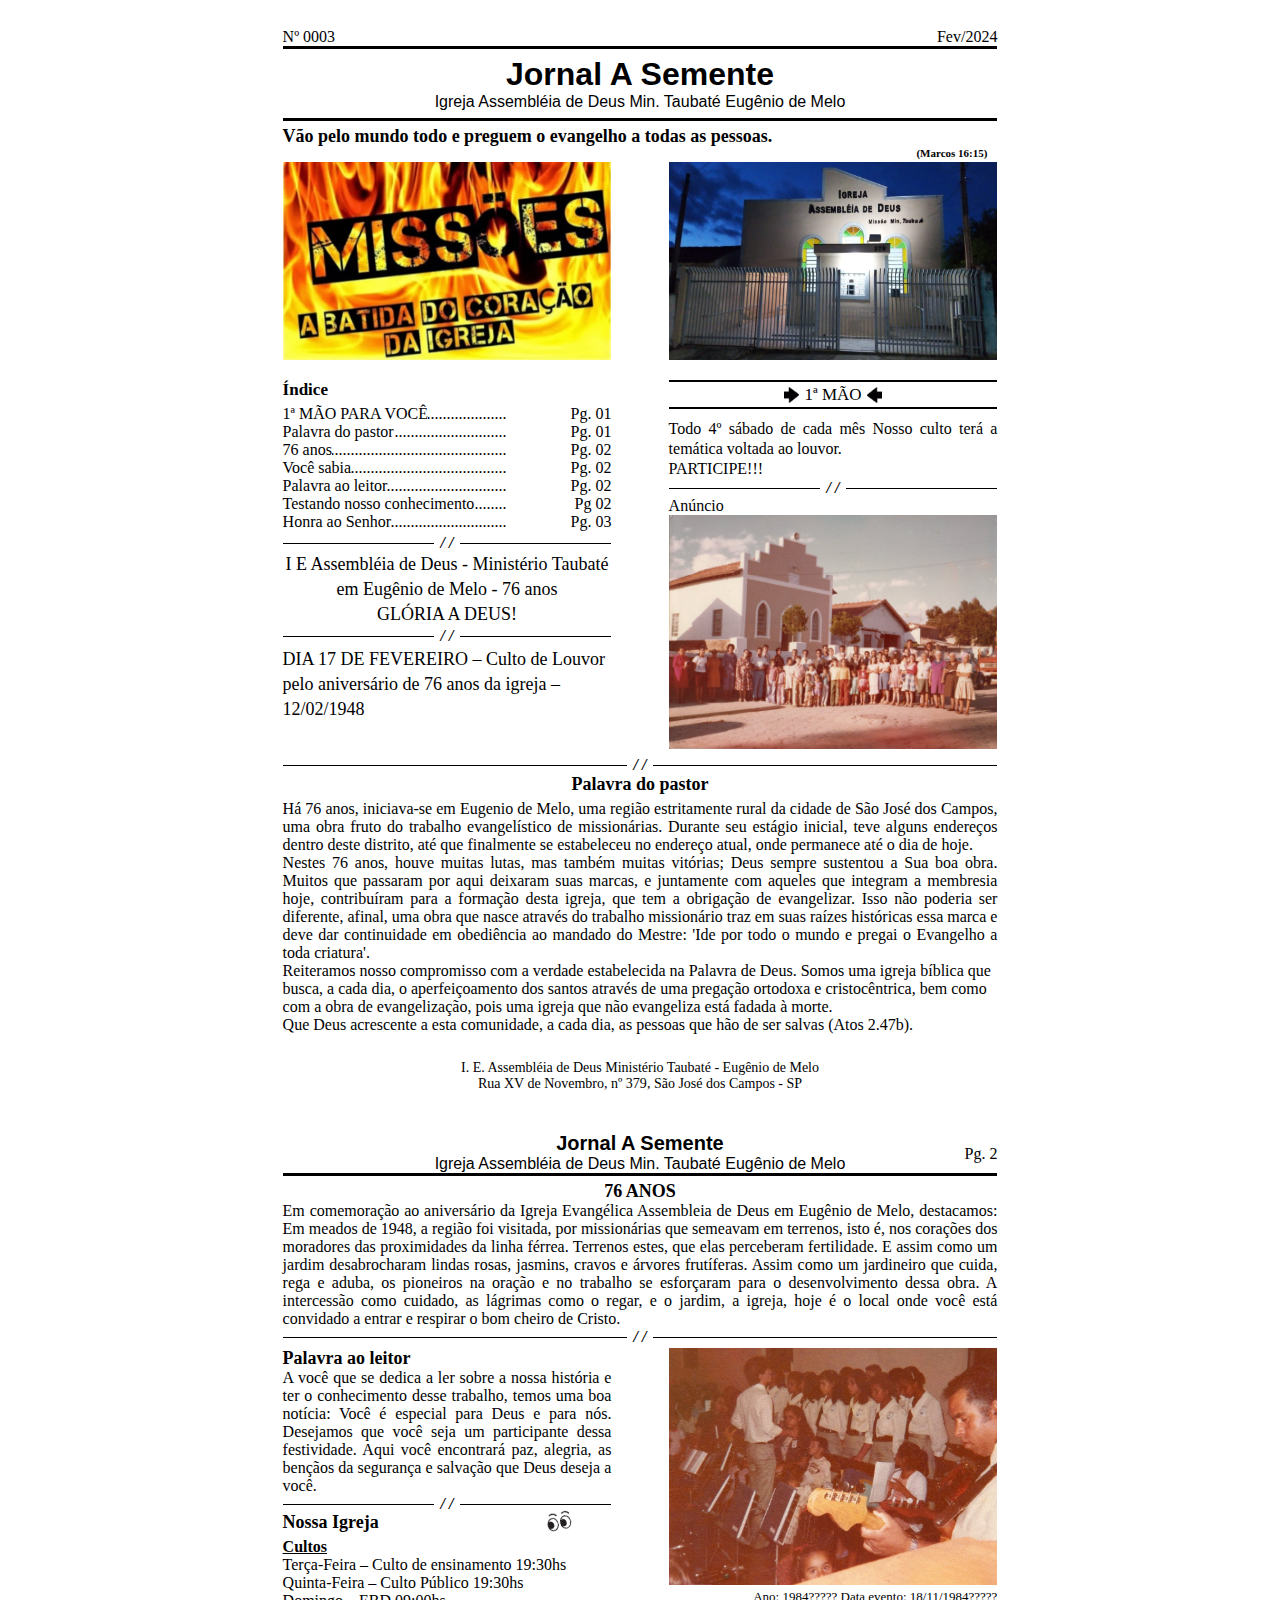
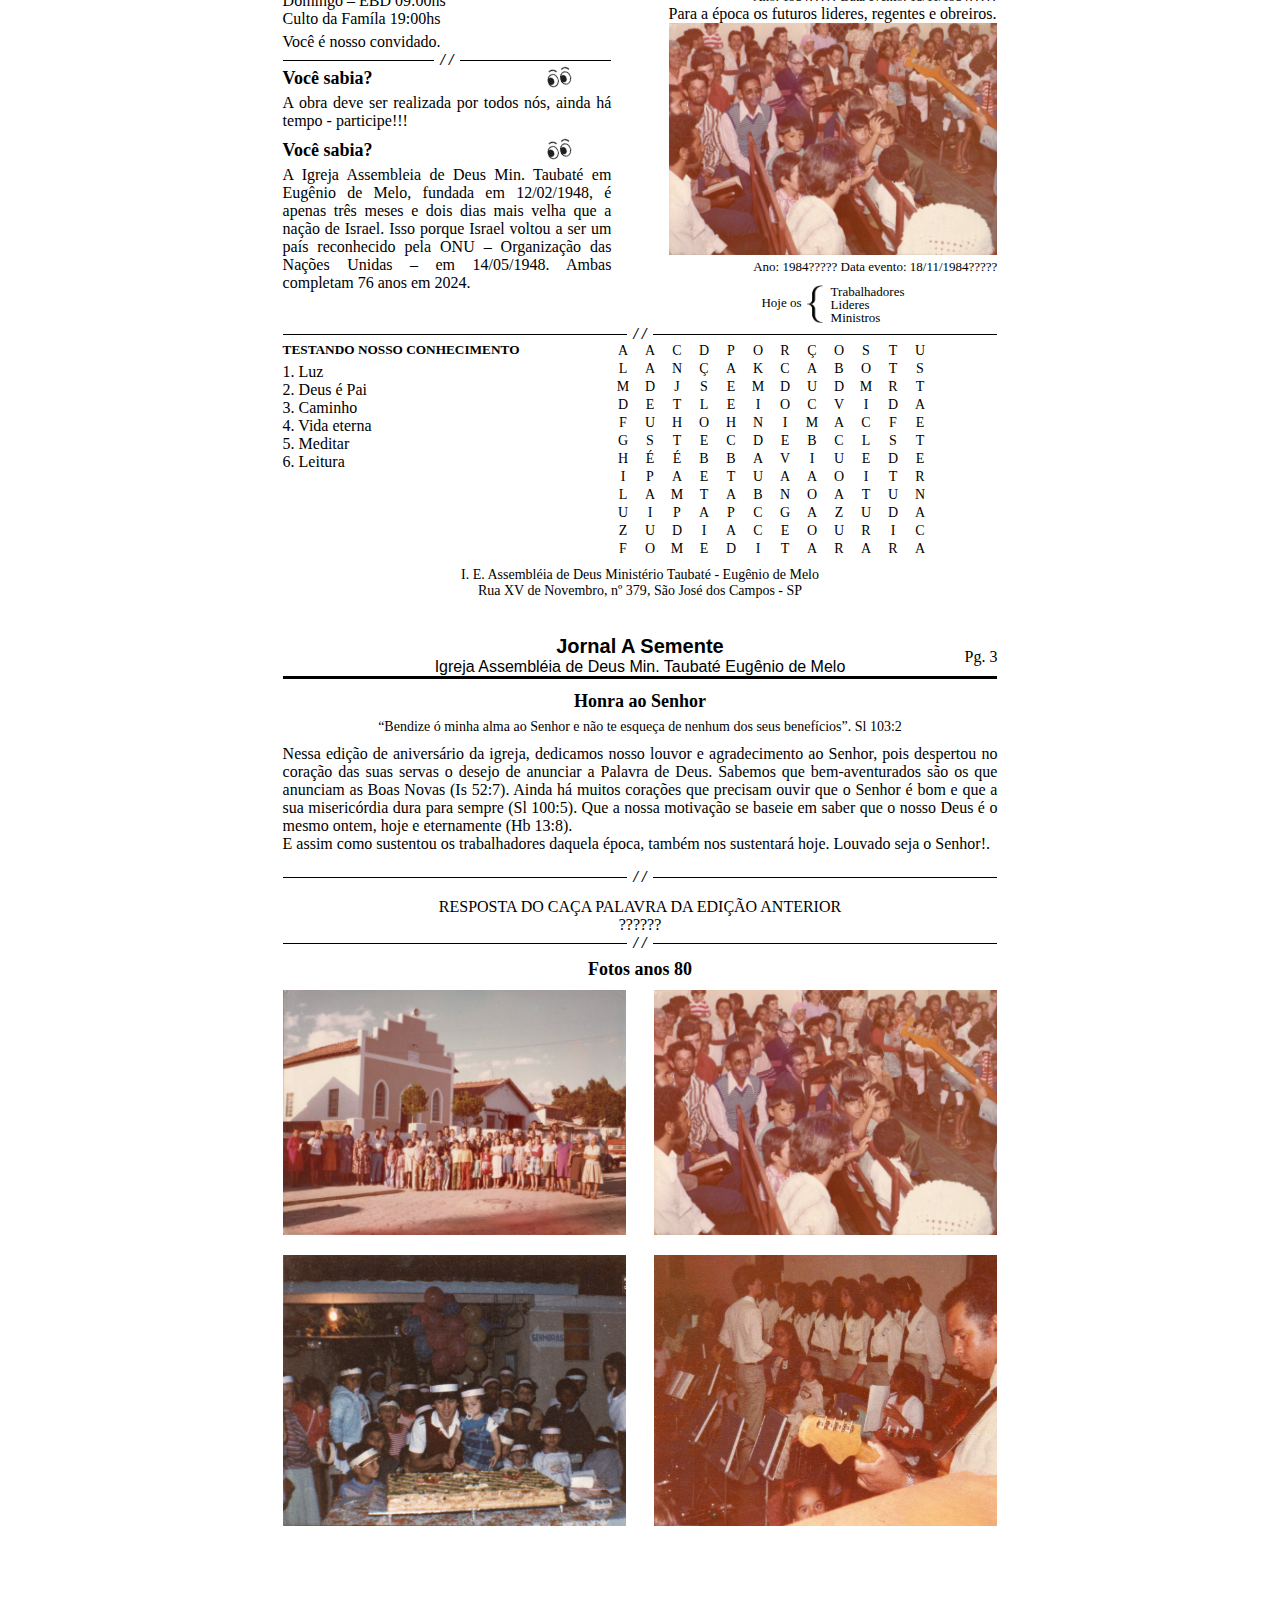
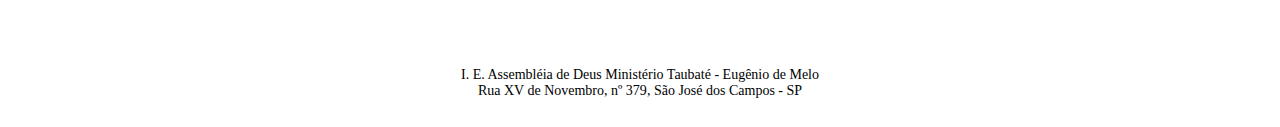
==== commit 58ebaf23: "add some new photos" ====
--- a/index.html
+++ b/index.html
@@ -21,7 +21,7 @@
     <div class="pages">
       <!-- CAPA -->
       <div class="sidePage">
-        <div class="pagesContainer">
+        <div class="pagesContainer" style="padding-top: 88px">
           <div class="headerInitial">
             <div class="firstText">
               <p class="numberNewspaper">Nº 0003</p>
@@ -34,7 +34,7 @@
               </p>
             </div>
           </div>
-          <h2 style="margin-bottom: 25px">
+          <h2 style="margin-bottom: 15px">
             Vão pelo mundo todo e preguem o evangelho a todas as pessoas. <br />
             <span>(Marcos 16:15)</span>
           </h2>
@@ -116,9 +116,7 @@
                 >
                 <p class="indiceText">Pg. 03</p>
               </div>
-              <span
-                class="lastBar"
-                style="margin-top: 10px; margin-bottom: 15px"
+              <span class="lastBar" style="margin-top: 3px; margin-bottom: 8px"
                 ><span>/ /</span></span
               >
               <p style="font-size: 18px; line-height: 25px; text-align: center">
@@ -126,9 +124,7 @@
                 76 anos <br />
                 GLÓRIA A DEUS!
               </p>
-              <span
-                class="lastBar"
-                style="margin-top: 10px; margin-bottom: 15px"
+              <span class="lastBar" style="margin-top: 0px; margin-bottom: 10px"
                 ><span>/ /</span></span
               >
 
@@ -149,9 +145,7 @@
                 <br />
                 PARTICIPE!!!
               </p>
-              <span
-                class="lastBar"
-                style="margin-top: 10px; margin-bottom: 15px"
+              <span class="lastBar" style="margin-top: 0; margin-bottom: 8px"
                 ><span>/ /</span></span
               >
               <p>Anúncio</p>
@@ -161,33 +155,40 @@
               />
             </div>
           </div>
-          <span class="lastBar" style="margin-top: 10px; margin-bottom: 15px"
+          <span class="lastBar" style="margin-top: 3px; margin-bottom: 8px"
             ><span>/ /</span></span
           >
-          <h2 style="text-align: center">Palavra do pastor</h2>
+          <h2 style="text-align: center; margin-bottom: 5px">
+            Palavra do pastor
+          </h2>
           <p class="textColumns">
-            Lorem ipsum dolor sit amet, consectetur adipisicing elit. Quis, sint
-            accusantium qui non suscipit aperiam perspiciatis cum nam eos,
-            doloremque quia saepe, impedit nemo quibusdam odio debitis et
-            blanditiis eum.
+            Há 76 anos, iniciava-se em Eugenio de Melo, uma região estritamente
+            rural da cidade de São José dos Campos, uma obra fruto do trabalho
+            evangelístico de missionárias. Durante seu estágio inicial, teve
+            alguns endereços dentro deste distrito, até que finalmente se
+            estabeleceu no endereço atual, onde permanece até o dia de hoje.
           </p>
           <p class="textColumns">
-            Lorem ipsum dolor sit amet, consectetur adipisicing elit. Quis, sint
-            accusantium qui non suscipit aperiam perspiciatis cum nam eos,
-            doloremque quia saepe, impedit nemo quibusdam odio debitis et
-            blanditiis eum.
+            Nestes 76 anos, houve muitas lutas, mas também muitas vitórias; Deus
+            sempre sustentou a Sua boa obra. Muitos que passaram por aqui
+            deixaram suas marcas, e juntamente com aqueles que integram a
+            membresia hoje, contribuíram para a formação desta igreja, que tem a
+            obrigação de evangelizar. Isso não poderia ser diferente, afinal,
+            uma obra que nasce através do trabalho missionário traz em suas
+            raízes históricas essa marca e deve dar continuidade em obediência
+            ao mandado do Mestre: 'Ide por todo o mundo e pregai o Evangelho a
+            toda criatura'.
           </p>
           <p>
-            class="textColumns" Lorem ipsum dolor sit amet, consectetur
-            adipisicing elit. Quis, sint accusantium qui non suscipit aperiam
-            perspiciatis cum nam eos, doloremque quia saepe, impedit nemo
-            quibusdam odio debitis et blanditiis eum.
+            Reiteramos nosso compromisso com a verdade estabelecida na Palavra
+            de Deus. Somos uma igreja bíblica que busca, a cada dia, o
+            aperfeiçoamento dos santos através de uma pregação ortodoxa e
+            cristocêntrica, bem como com a obra de evangelização, pois uma
+            igreja que não evangeliza está fadada à morte.
           </p>
           <p class="textColumns">
-            Lorem ipsum dolor sit amet, consectetur adipisicing elit. Quis, sint
-            accusantium qui non suscipit aperiam perspiciatis cum nam eos,
-            doloremque quia saepe, impedit nemo quibusdam odio debitis et
-            blanditiis eum.
+            Que Deus acrescente a esta comunidade, a cada dia, as pessoas que
+            hão de ser salvas (Atos 2.47b).
           </p>
           <div class="pagesFooter">
             <p class="pagesFooterText">
@@ -579,6 +580,57 @@
           <p class="textColumns" style="text-align: center">
             RESPOSTA DO CAÇA PALAVRA DA EDIÇÃO ANTERIOR <br />??????
           </p>
+          <span class="lastBar" style="margin: 0px 0 5px"
+            ><span>/ /</span></span
+          >
+          <p
+            class=""
+            style="
+              text-align: center;
+              margin-bottom: 10px;
+              font-weight: bold;
+              font-size: 18px;
+              margin-top: 10px;
+            "
+          >
+            Fotos anos 80
+          </p>
+          <div
+            class=""
+            style="
+              width: 100%;
+              display: flex;
+              flex-wrap: wrap;
+              justify-content: space-between;
+              row-gap: 20px;
+            "
+          >
+            <img
+              src="/doc/29-01-2024/img/anuncio-1.jpeg"
+              alt=""
+              style="width: 48%"
+            />
+            <img
+              src="/doc/29-01-2024/img/anuncio-2.jpeg"
+              alt=""
+              style="width: 48%"
+            />
+            <!-- <img
+              src="/doc/29-01-2024/img/church-photo.jpeg"
+              alt=""
+              style="width: 48%"
+            /> -->
+            <img
+              src="/doc/29-01-2024/img/infantil-2.jpeg"
+              alt=""
+              style="width: 48%"
+            />
+            <img
+              src="/doc/29-01-2024/img/jovens-2.jpg"
+              alt=""
+              style="width: 48%"
+            />
+          </div>
           <!-- End of content -->
           <div class="pagesFooter">
             <p class="pagesFooterText">
--- a/css/february.css
+++ b/css/february.css
@@ -107,7 +107,7 @@
   justify-content: space-between;
   align-items: end;
   position: relative;
-  line-height: 22px;
+  line-height: 18px;
 }
 .indiceTextBox span {
   position: absolute;
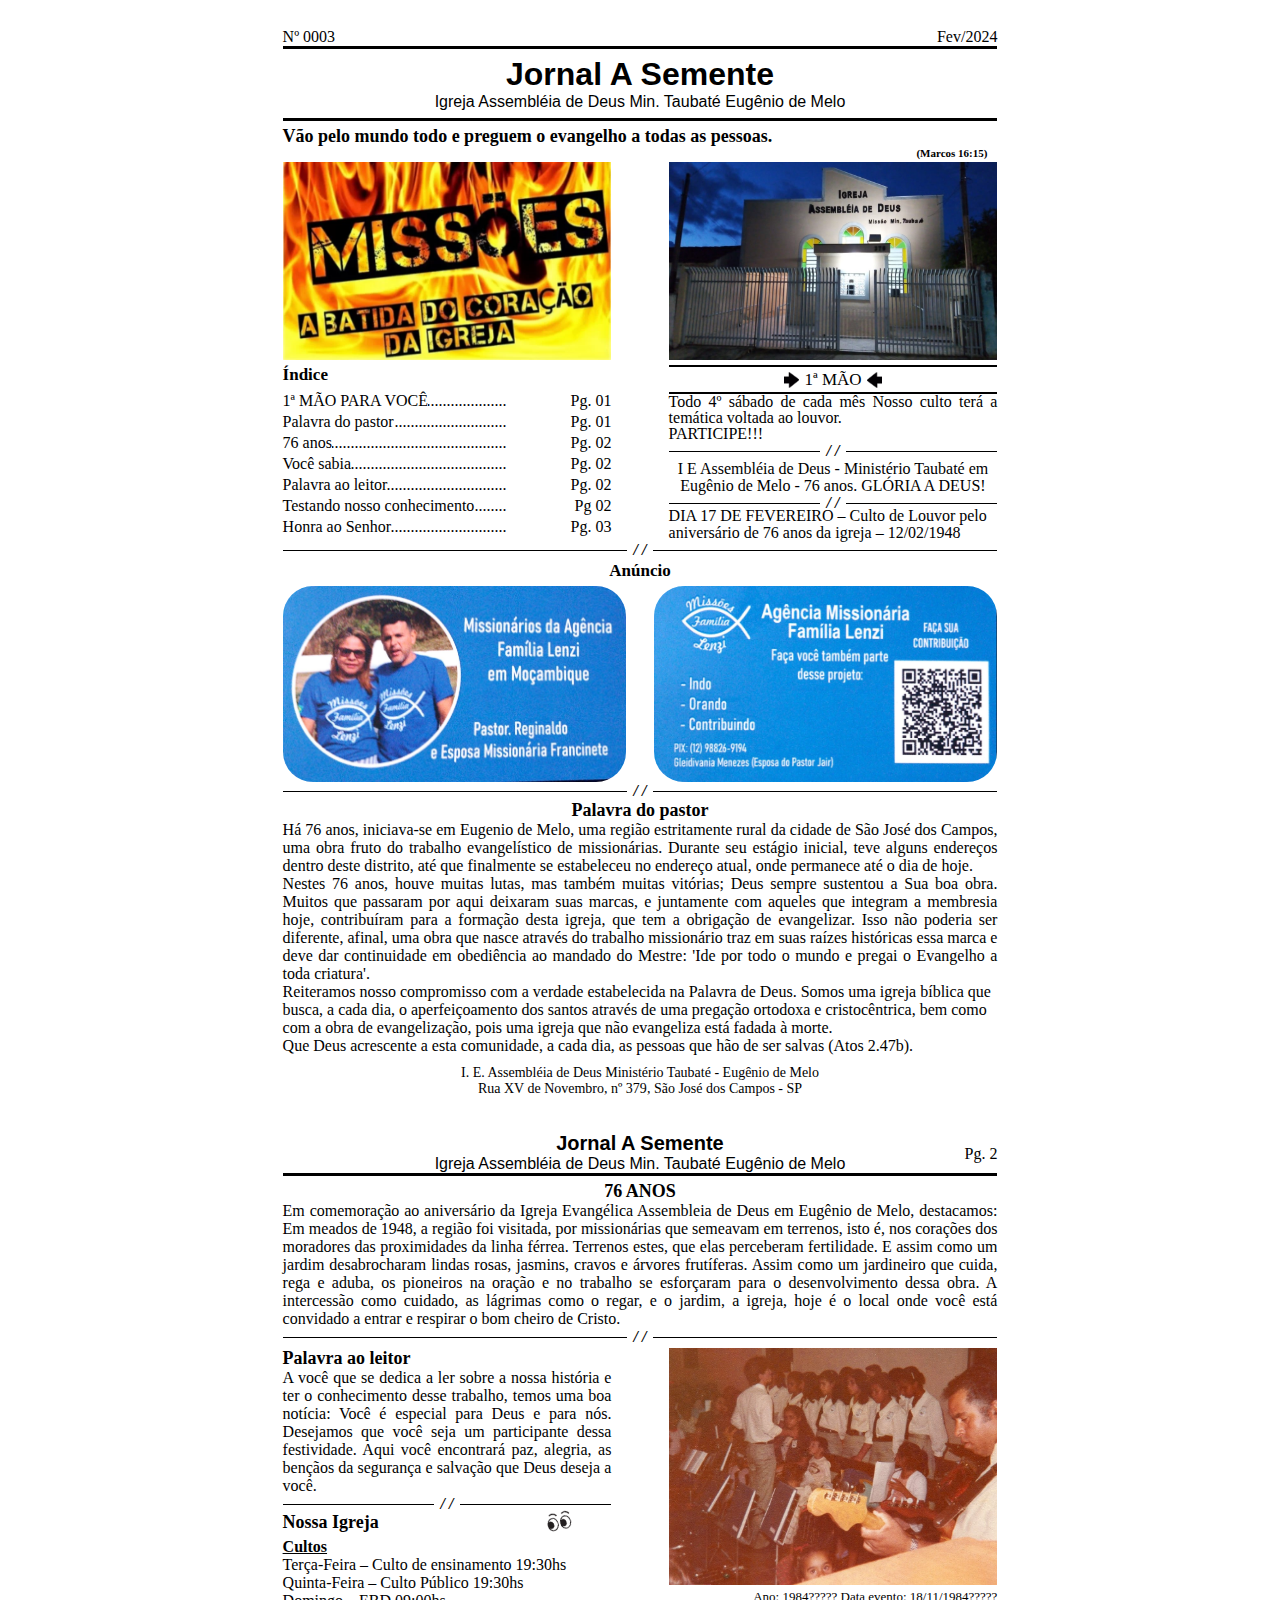
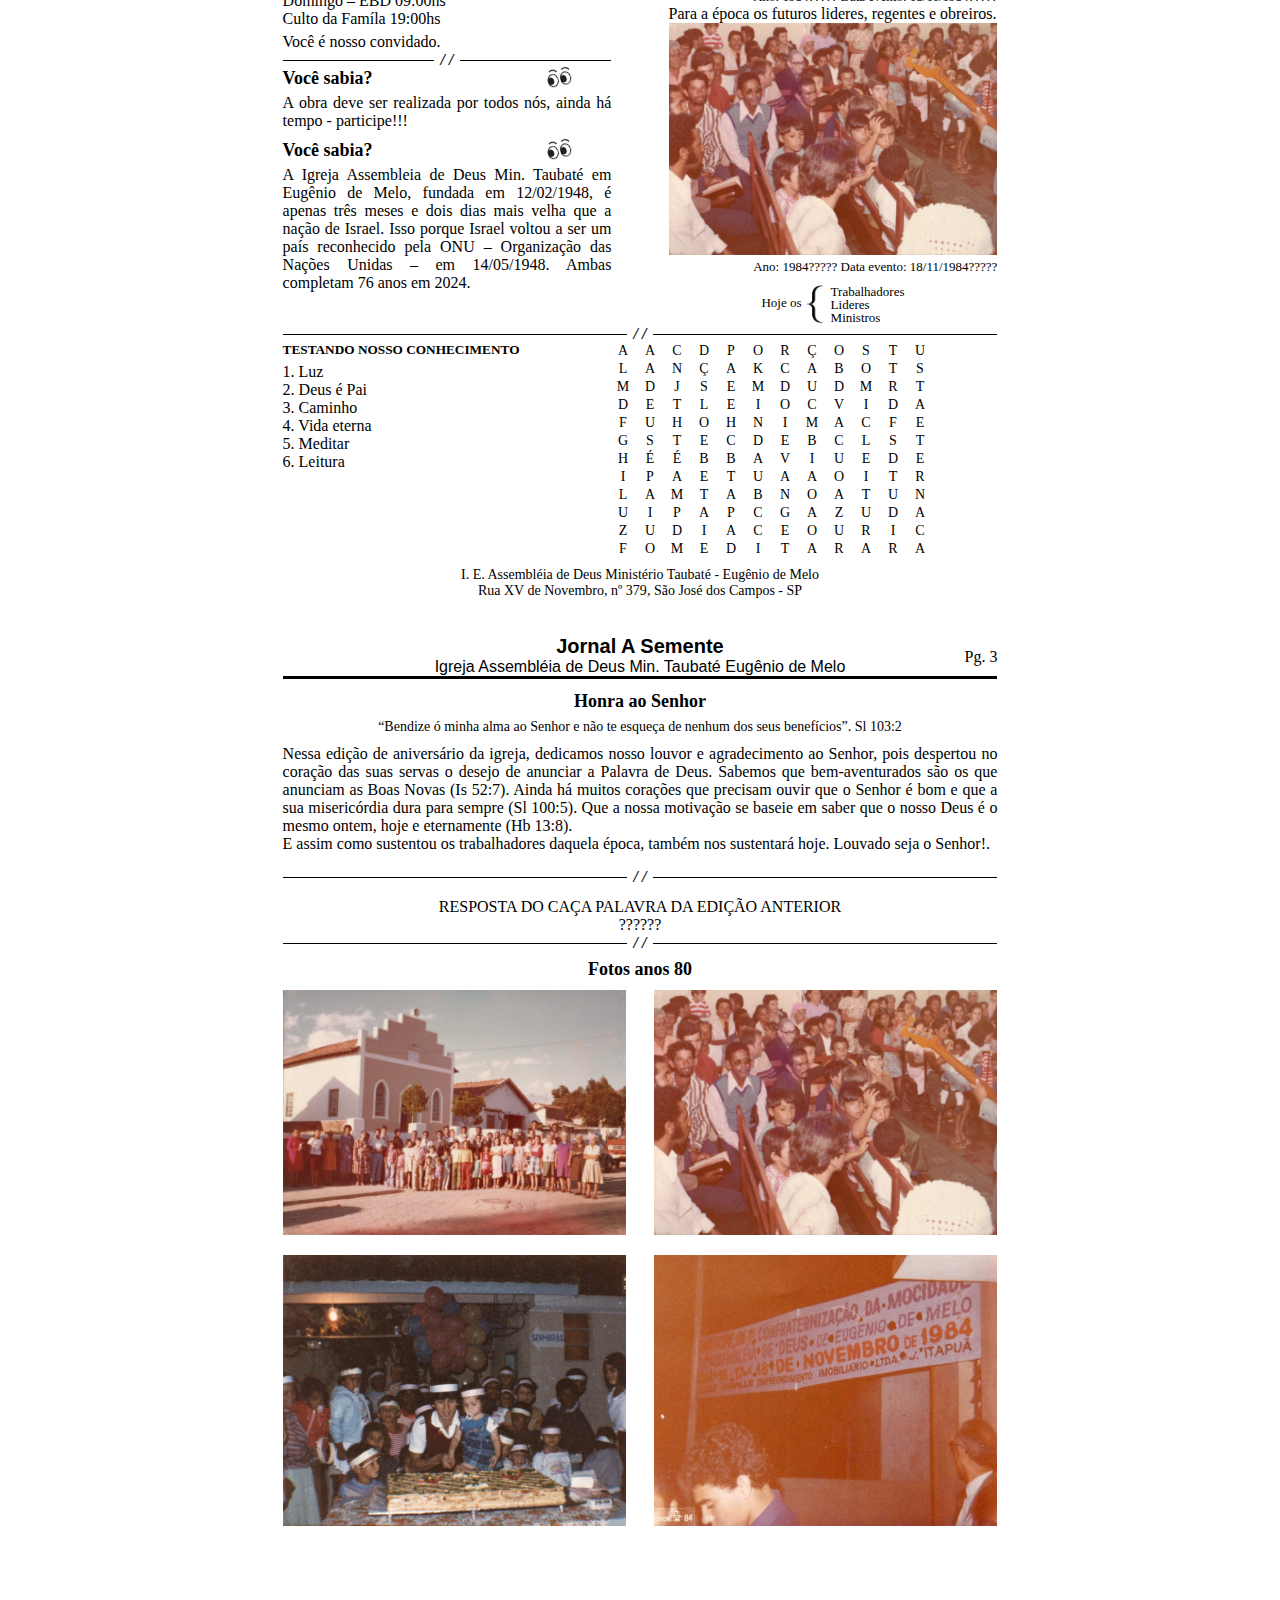
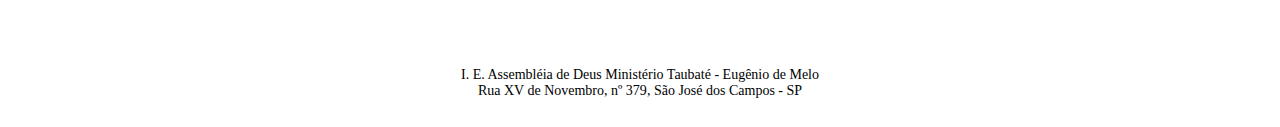
==== commit 9c77a366: "add some new photos" ====
--- a/index.html
+++ b/index.html
@@ -116,22 +116,6 @@
                 >
                 <p class="indiceText">Pg. 03</p>
               </div>
-              <span class="lastBar" style="margin-top: 3px; margin-bottom: 8px"
-                ><span>/ /</span></span
-              >
-              <p style="font-size: 18px; line-height: 25px; text-align: center">
-                I E Assembléia de Deus - Ministério Taubaté em Eugênio de Melo -
-                76 anos <br />
-                GLÓRIA A DEUS!
-              </p>
-              <span class="lastBar" style="margin-top: 0px; margin-bottom: 10px"
-                ><span>/ /</span></span
-              >
-
-              <p style="font-size: 18px; line-height: 25px">
-                DIA 17 DE FEVEREIRO – Culto de Louvor pelo aniversário de 76
-                anos da igreja – 12/02/1948
-              </p>
             </div>
             <div class="columns">
               <div class="titleColumn">
@@ -139,7 +123,7 @@
                 <p>1ª Mão</p>
                 <img src="/img/left-arrow-1.png" alt="img" class="arrowImg" />
               </div>
-              <p class="textColumns" style="line-height: 20px">
+              <p class="textColumns" style="line-height: 16px">
                 Todo 4º sábado de cada mês Nosso culto terá a temática voltada
                 ao louvor.
                 <br />
@@ -148,17 +132,49 @@
               <span class="lastBar" style="margin-top: 0; margin-bottom: 8px"
                 ><span>/ /</span></span
               >
-              <p>Anúncio</p>
-              <img
-                src="/doc/29-01-2024//img/anuncio-1.jpeg"
-                style="width: 100%"
-              />
-            </div>
-          </div>
-          <span class="lastBar" style="margin-top: 3px; margin-bottom: 8px"
+              <p style="font-size: 16px; line-height: 17px; text-align: center">
+                I E Assembléia de Deus - Ministério Taubaté em Eugênio de Melo -
+                76 anos. GLÓRIA A DEUS!
+              </p>
+              <span class="lastBar" style="margin-top: 0; margin-bottom: 3px"
+                ><span>/ /</span></span
+              >
+              <p style="font-size: 16px; line-height: 17px">
+                DIA 17 DE FEVEREIRO – Culto de Louvor pelo aniversário de 76
+                anos da igreja – 12/02/1948
+              </p>
+            </div>
+          </div>
+          <span class="lastBar" style="margin-top: 0px; margin-bottom: 10px"
             ><span>/ /</span></span
           >
-          <h2 style="text-align: center; margin-bottom: 5px">
+          <p
+            style="
+              text-align: center;
+              font-size: 17px;
+              font-weight: bold;
+              margin-bottom: 5px;
+            "
+          >
+            Anúncio
+          </p>
+          <div
+            style="width: 100%; display: flex; justify-content: space-between"
+          >
+            <img
+              src="/doc/29-01-2024//img/cartao-missa-1.jpeg"
+              style="width: 48%; border-radius: 30px"
+            />
+            <img
+              src="/doc/29-01-2024//img/cartao-missa-2.jpeg"
+              style="width: 48%; border-radius: 30px"
+            />
+          </div>
+
+          <span class="lastBar" style="margin-top: 0; margin-bottom: 8px"
+            ><span>/ /</span></span
+          >
+          <h2 style="text-align: center; margin-bottom: 0">
             Palavra do pastor
           </h2>
           <p class="textColumns">
@@ -190,7 +206,7 @@
             Que Deus acrescente a esta comunidade, a cada dia, as pessoas que
             hão de ser salvas (Atos 2.47b).
           </p>
-          <div class="pagesFooter">
+          <div class="pagesFooter" style="bottom: -15px">
             <p class="pagesFooterText">
               I. E. Assembléia de Deus Ministério Taubaté - Eugênio de Melo
               <br />Rua XV de Novembro, <span class="">nº 379</span>, São José
@@ -626,7 +642,7 @@
               style="width: 48%"
             />
             <img
-              src="/doc/29-01-2024/img/jovens-2.jpg"
+              src="/doc/29-01-2024/img/jovens.jpg"
               alt=""
               style="width: 48%"
             />
--- a/css/february.css
+++ b/css/february.css
@@ -81,7 +81,7 @@
   right: 10px;
 }
 .capa-image {
-  margin-bottom: 20px;
+  margin-bottom: 5px;
 }
 
 .pagesContent {
@@ -107,7 +107,7 @@
   justify-content: space-between;
   align-items: end;
   position: relative;
-  line-height: 18px;
+  line-height: 21px;
 }
 .indiceTextBox span {
   position: absolute;
@@ -128,7 +128,7 @@
   border-top: 2px solid;
   border-bottom: 2px solid;
   padding: 3px 0 2px;
-  margin-bottom: 10px;
+  margin-bottom: 0;
 }
 .arrowImg {
   width: 15px;
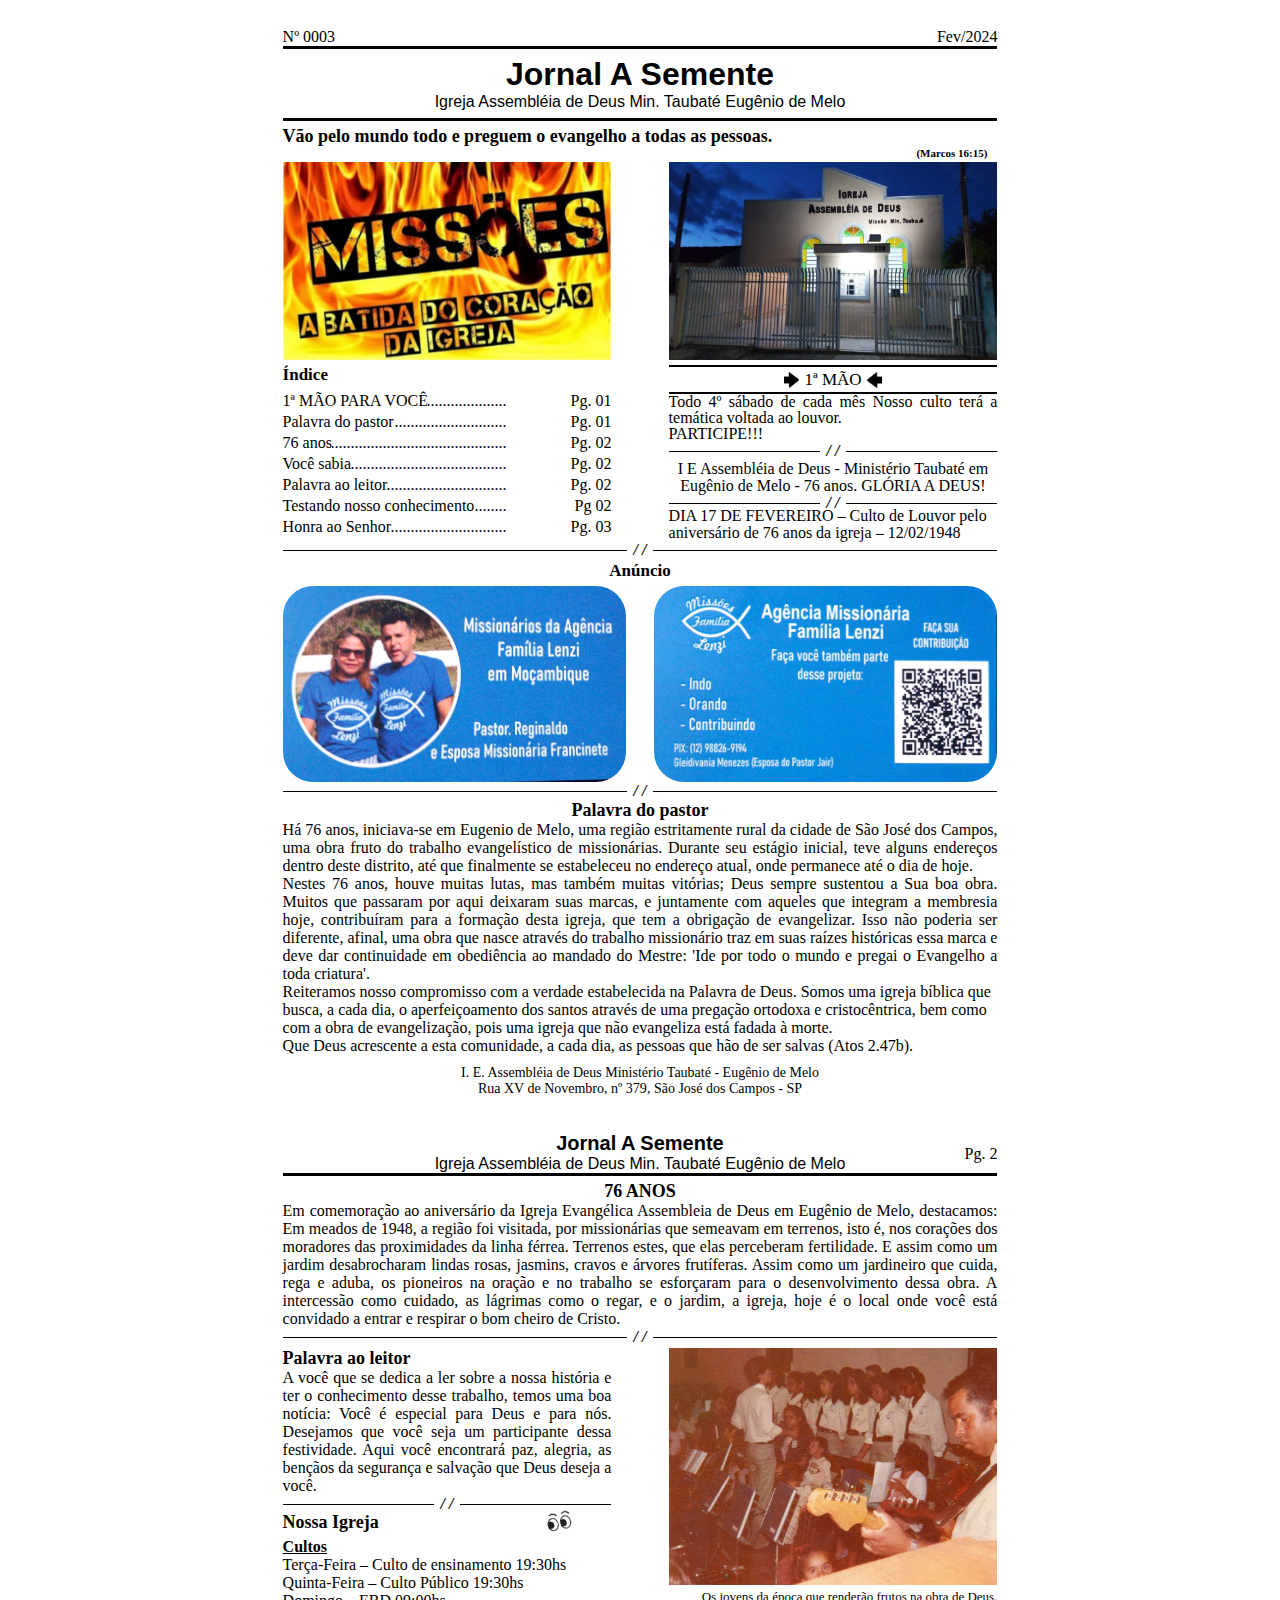
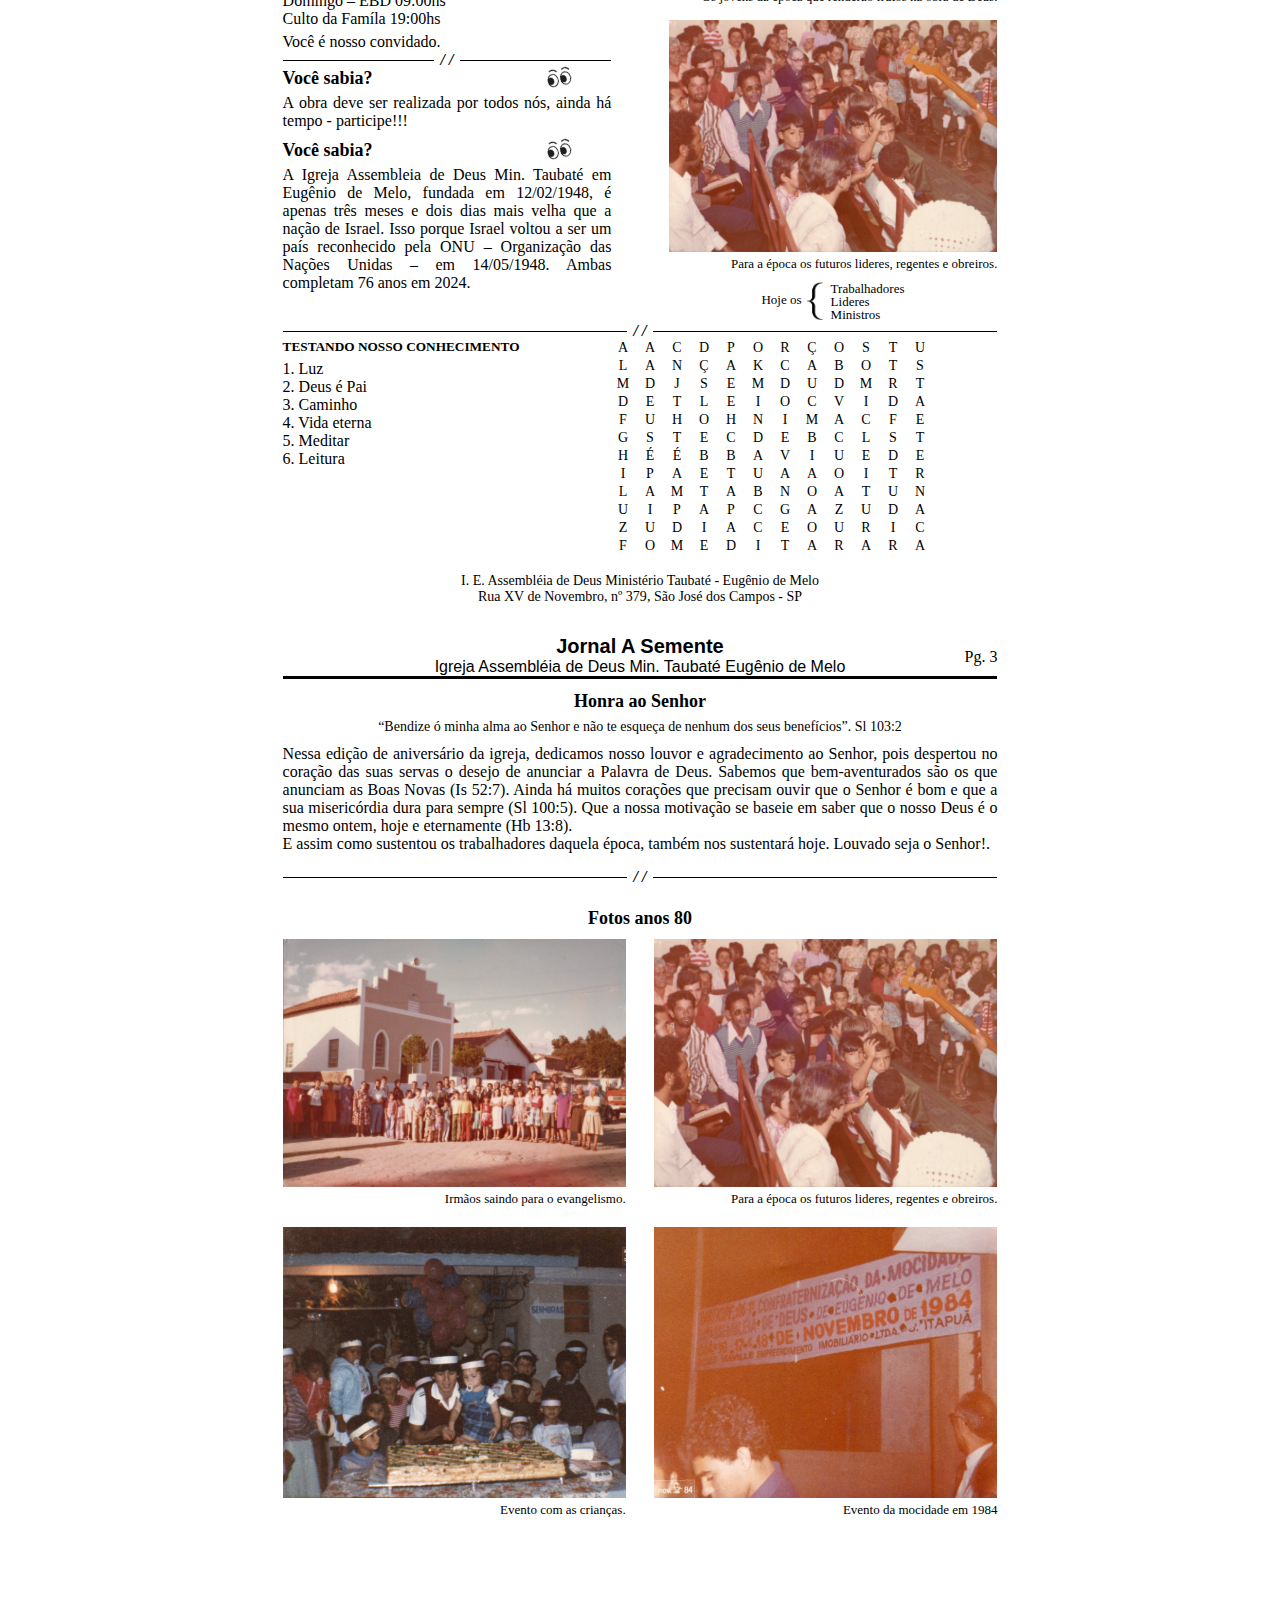
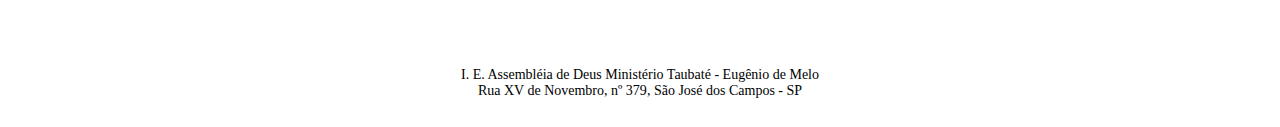
==== commit 2504ba38: "some adjustment" ====
--- a/index.html
+++ b/index.html
@@ -308,18 +308,16 @@
             </div>
             <div class="columns">
               <img src="/doc/29-01-2024/img/jovens-2.jpg" style="width: 100%" />
-              <p style="text-align: end; font-size: 13px">
-                Ano: 1984????? Data evento: 18/11/1984?????
-              </p>
-              <p class="textColumns">
-                Para a época os futuros lideres, regentes e obreiros.
-              </p>
+              <p style="text-align: end; font-size: 13px; margin-bottom: 15px">
+                Os jovens da época que renderão frutos na obra de Deus.
+              </p>
+
               <img
                 src="/doc/29-01-2024/img/infantil-1.jpeg"
                 style="width: 100%"
               />
               <p style="text-align: end; font-size: 13px">
-                Ano: 1984????? Data evento: 18/11/1984?????
+                Para a época os futuros lideres, regentes e obreiros.
               </p>
               <p
                 class="textColumns"
@@ -540,7 +538,7 @@
               </table>
             </div>
           </div>
-          <div class="pagesFooter" style="margin-bottom: -4px">
+          <div class="pagesFooter" style="margin-bottom: -10px">
             <p class="pagesFooterText">
               I. E. Assembléia de Deus Ministério Taubaté - Eugênio de Melo
               <br />Rua XV de Novembro, <span class="">nº 379</span>, São José
@@ -593,12 +591,12 @@
           <span class="lastBar" style="margin: 15px 0 20px"
             ><span>/ /</span></span
           >
-          <p class="textColumns" style="text-align: center">
+          <!-- <p class="textColumns" style="text-align: center">
             RESPOSTA DO CAÇA PALAVRA DA EDIÇÃO ANTERIOR <br />??????
           </p>
           <span class="lastBar" style="margin: 0px 0 5px"
             ><span>/ /</span></span
-          >
+          > -->
           <p
             class=""
             style="
@@ -621,31 +619,51 @@
               row-gap: 20px;
             "
           >
-            <img
-              src="/doc/29-01-2024/img/anuncio-1.jpeg"
-              alt=""
-              style="width: 48%"
-            />
-            <img
-              src="/doc/29-01-2024/img/anuncio-2.jpeg"
-              alt=""
-              style="width: 48%"
-            />
+            <div style="width: 48%">
+              <img
+                src="/doc/29-01-2024/img/anuncio-1.jpeg"
+                alt=""
+                style="width: 100%; height: 248px"
+              />
+              <p style="text-align: end; font-size: 13px">
+                Irmãos saindo para o evangelismo.
+              </p>
+            </div>
+            <div style="width: 48%">
+              <img
+                src="/doc/29-01-2024/img/anuncio-2.jpeg"
+                alt=""
+                style="width: 100%; height: 248px"
+              />
+              <p style="text-align: end; font-size: 13px">
+                Para a época os futuros lideres, regentes e obreiros.
+              </p>
+            </div>
             <!-- <img
               src="/doc/29-01-2024/img/church-photo.jpeg"
               alt=""
               style="width: 48%"
             /> -->
-            <img
-              src="/doc/29-01-2024/img/infantil-2.jpeg"
-              alt=""
-              style="width: 48%"
-            />
-            <img
-              src="/doc/29-01-2024/img/jovens.jpg"
-              alt=""
-              style="width: 48%"
-            />
+            <div style="width: 48%">
+              <img
+                src="/doc/29-01-2024/img/infantil-2.jpeg"
+                alt=""
+                style="width: 100%; height: 271px"
+              />
+              <p style="text-align: end; font-size: 13px">
+                Evento com as crianças.
+              </p>
+            </div>
+            <div style="width: 48%">
+              <img
+                src="/doc/29-01-2024/img/jovens.jpg"
+                alt=""
+                style="width: 100%; height: 271px"
+              />
+              <p style="text-align: end; font-size: 13px">
+                Evento da mocidade em 1984
+              </p>
+            </div>
           </div>
           <!-- End of content -->
           <div class="pagesFooter">
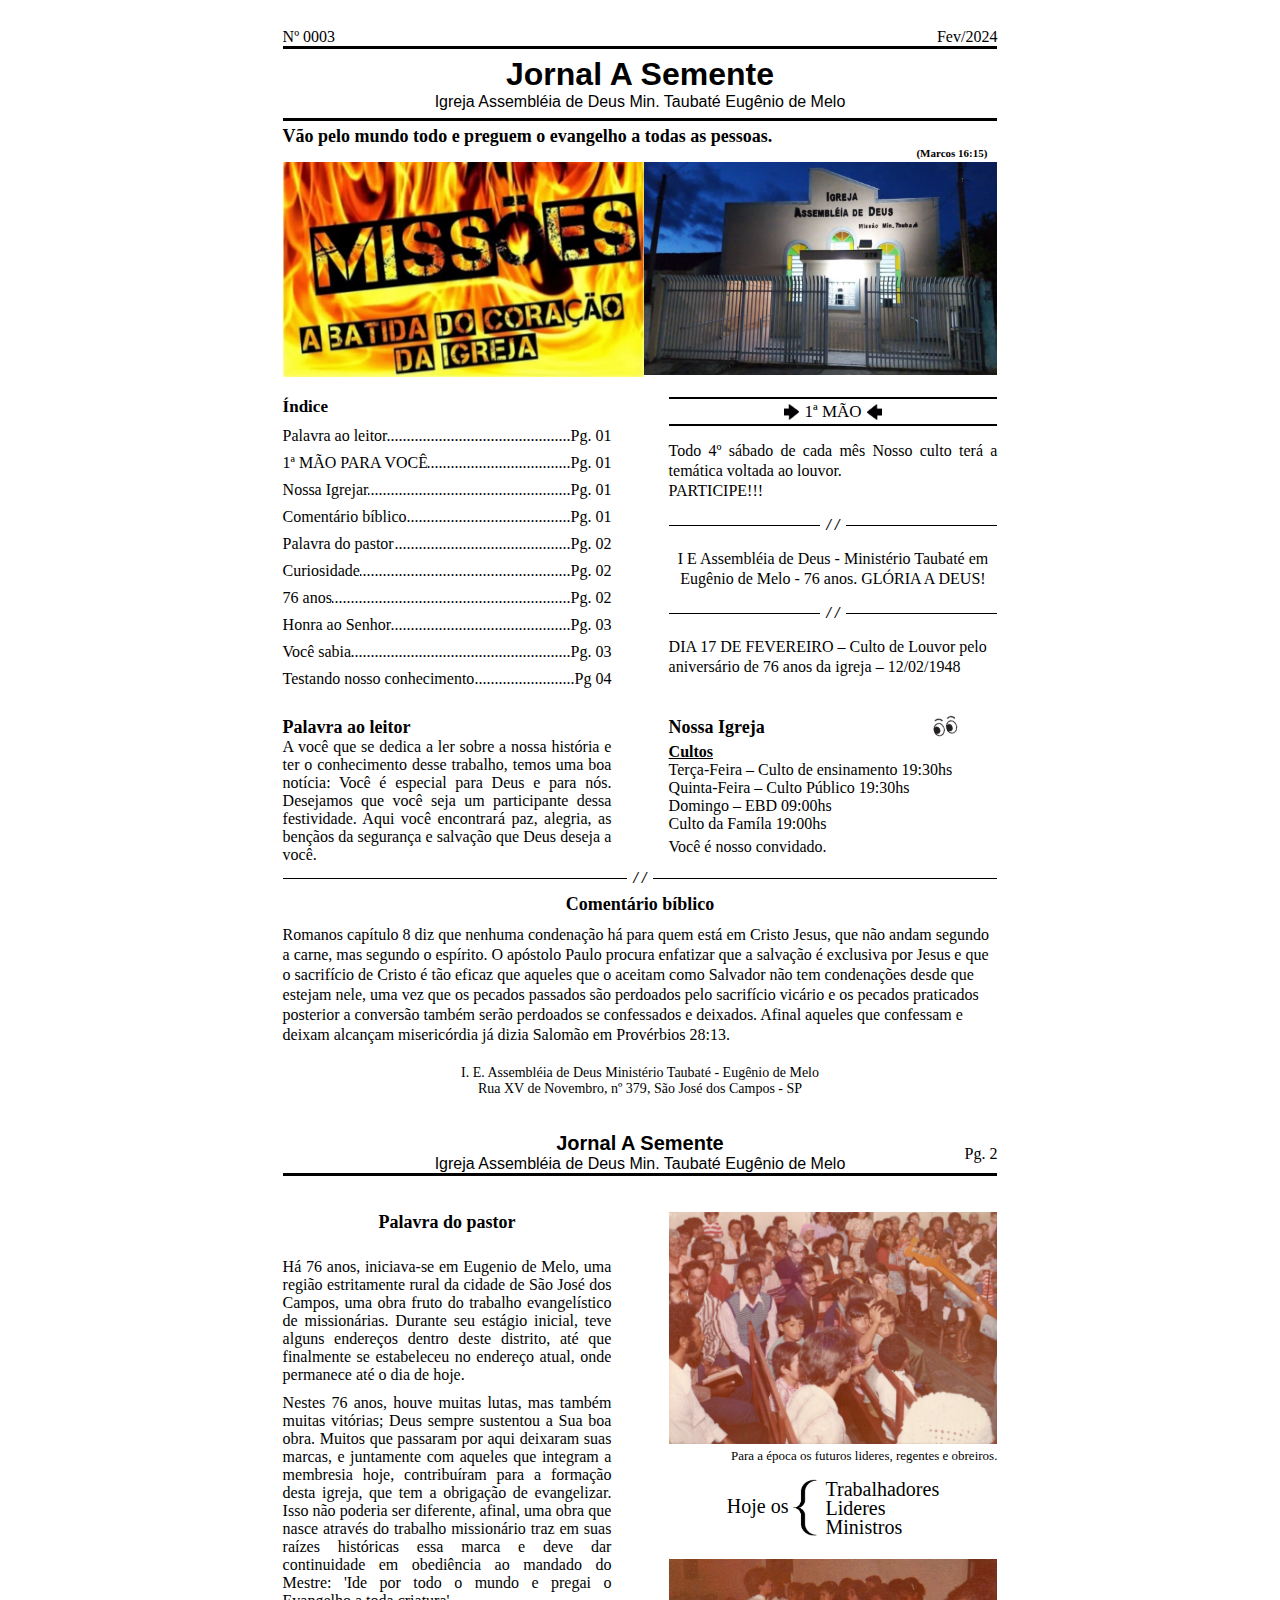
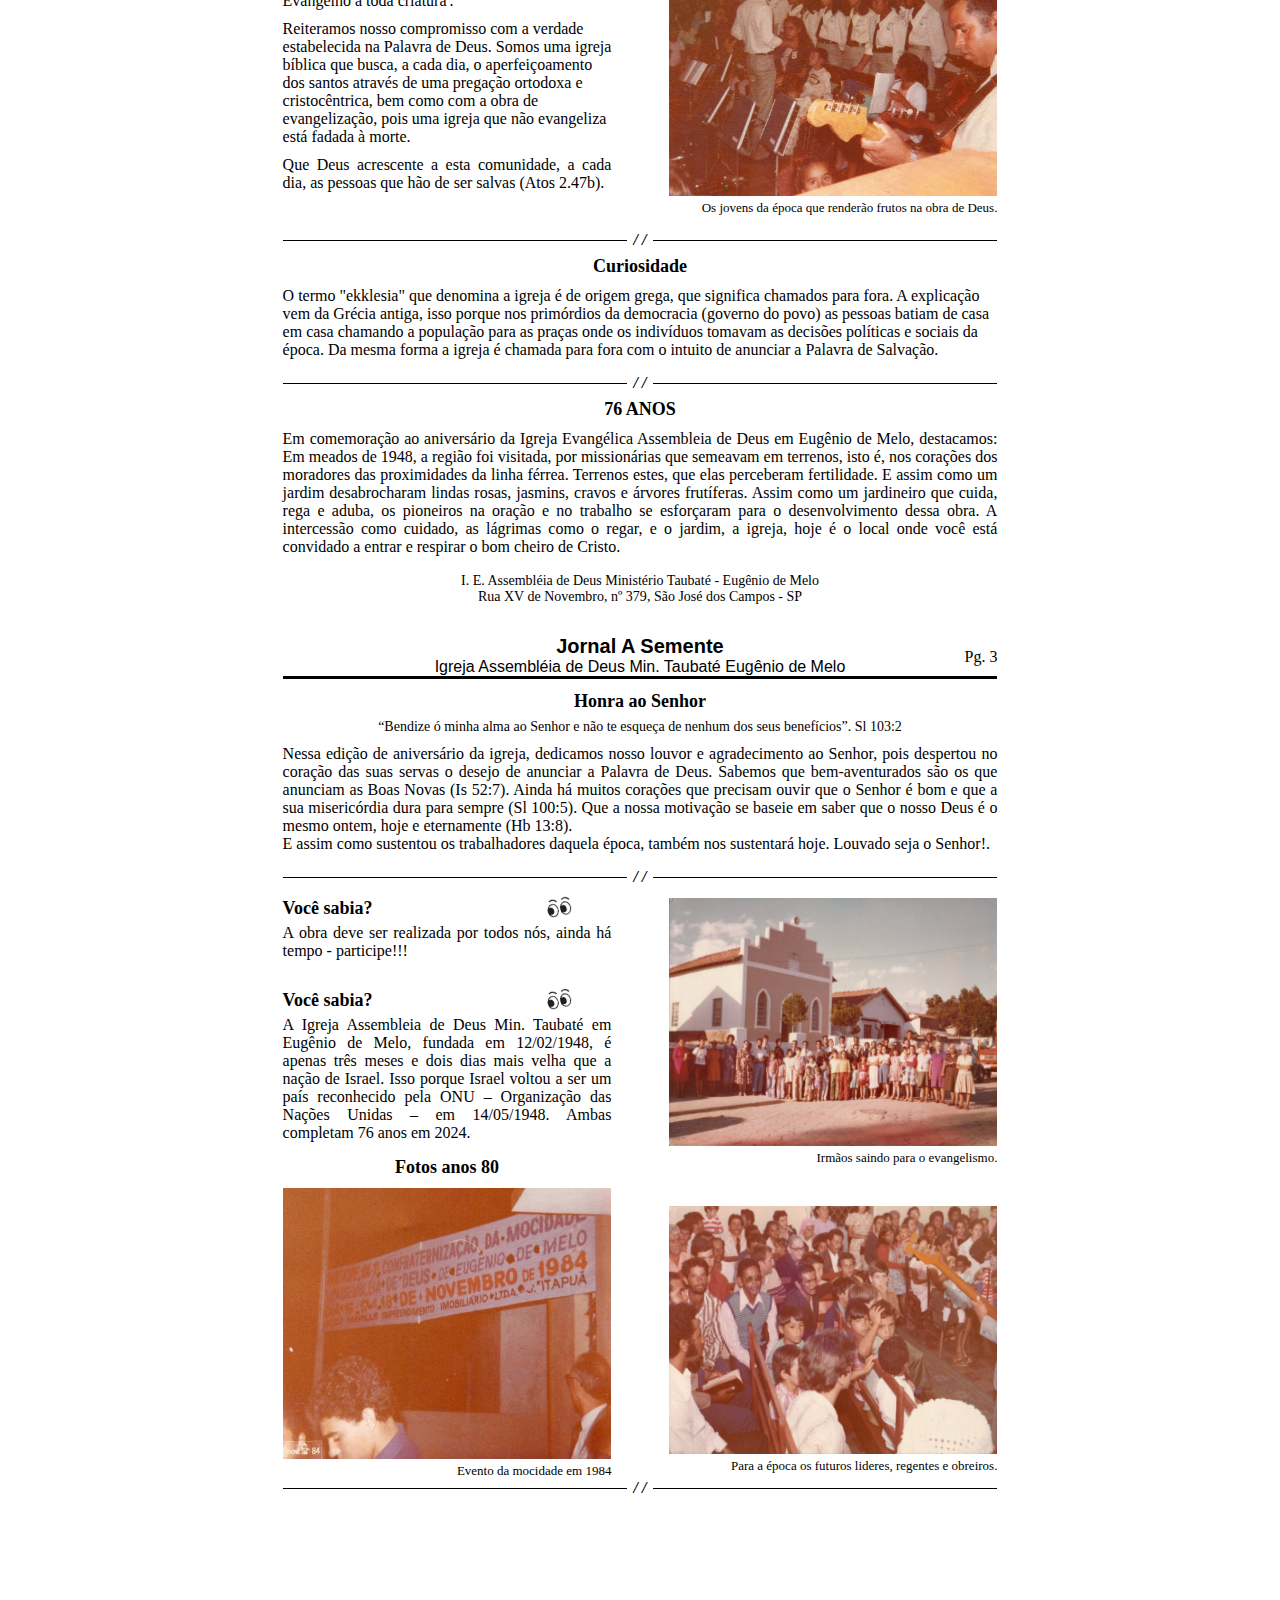
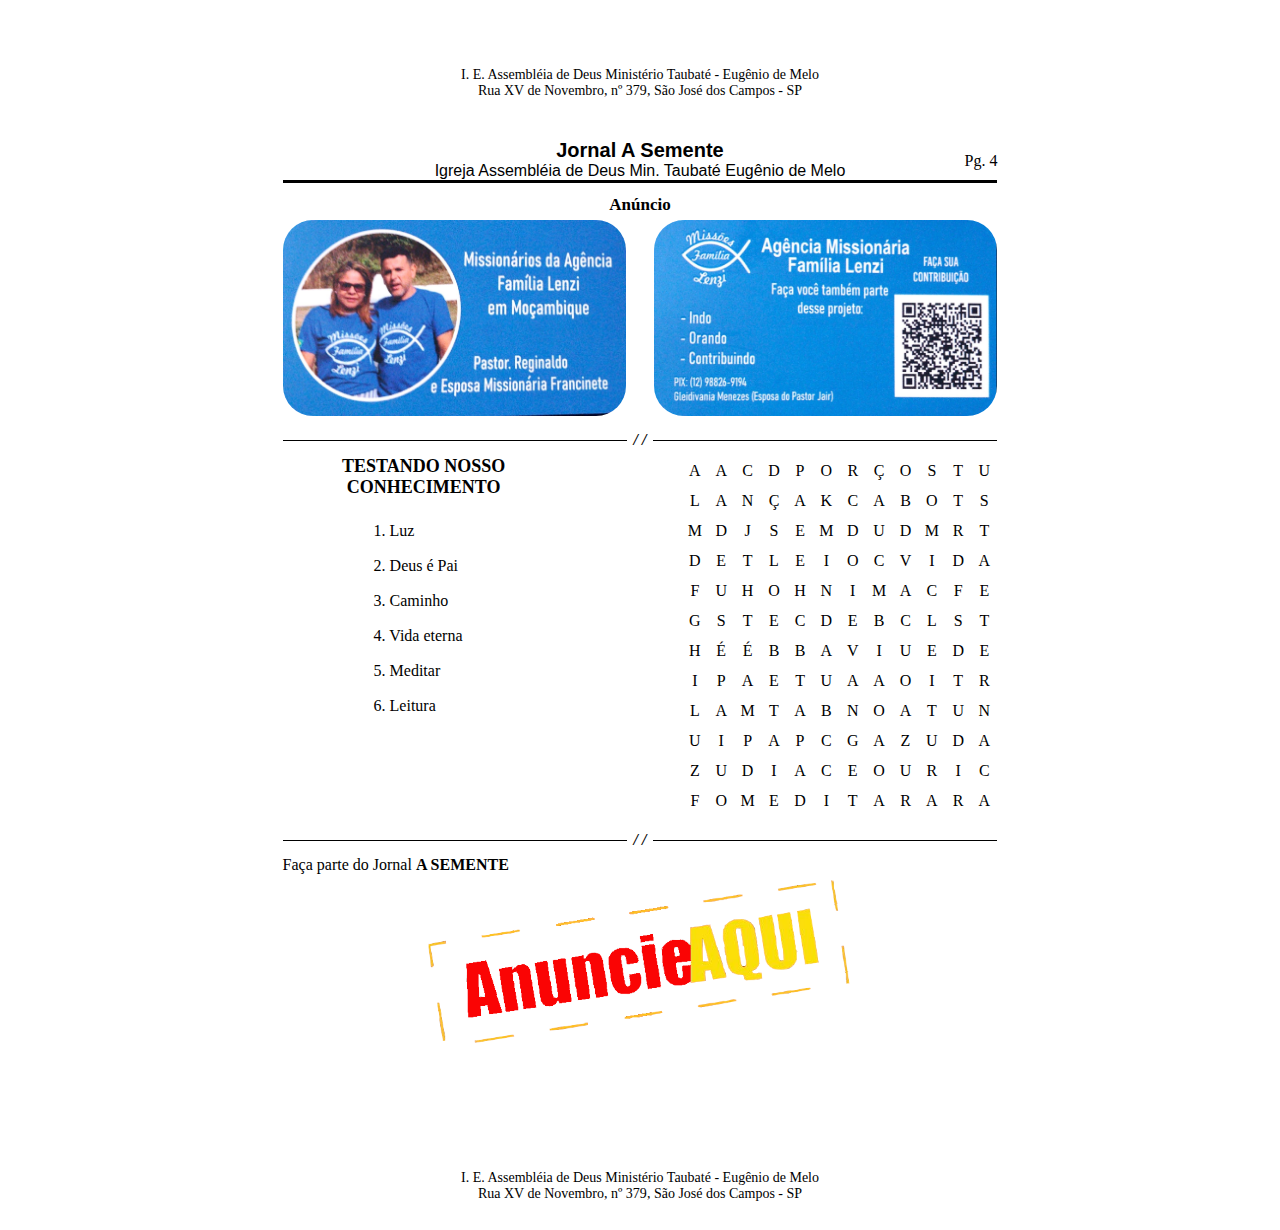
==== commit 139ebc05: "uddate" ====
--- a/index.html
+++ b/index.html
@@ -47,17 +47,17 @@
               align-items: start;
             "
           >
-            <a style="width: 46%"
+            <a style="width: 59.5%"
               ><img
                 src="/img/capa-image.webp"
                 alt="image"
                 class="capa-image"
-                style="width: 100%; height: 198px"
+                style="width: 100%; height: 215px"
             /></a>
             <img
               src="/doc//29-01-2024/img/church-photo.jpg"
               alt="image"
-              style="width: 46%"
+              style="width: 49.5%"
             />
           </div>
 
@@ -65,56 +65,79 @@
             <div class="columns">
               <p class="indiceTitle">Índice</p>
               <div class="indiceTextBox">
+                <p class="indiceText">Palavra ao leitor</p>
+                <span
+                  >..............................................................................</span
+                >
+                <p class="indiceText">Pg. 01</p>
+              </div>
+              <div class="indiceTextBox">
                 <p class="indiceText">1ª MÃO PARA VOCÊ</p>
                 <span
-                  >........................................................</span
+                  >..............................................................................</span
                 >
                 <p class="indiceText">Pg. 01</p>
               </div>
               <div class="indiceTextBox">
+                <p class="indiceText">Nossa Igrejar</p>
+                <span
+                  >..............................................................................</span
+                >
+                <p class="indiceText">Pg. 01</p>
+              </div>
+              <div class="indiceTextBox">
+                <p class="indiceText">Comentário bíblico</p>
+                <span
+                  >..............................................................................</span
+                >
+                <p class="indiceText">Pg. 01</p>
+              </div>
+
+              <div class="indiceTextBox">
                 <p class="indiceText">Palavra do pastor</p>
                 <span
-                  >........................................................</span
-                >
-                <p class="indiceText">Pg. 01</p>
+                  >..............................................................................</span
+                >
+                <p class="indiceText">Pg. 02</p>
+              </div>
+
+              <div class="indiceTextBox">
+                <p class="indiceText">Curiosidade</p>
+                <span
+                  >..............................................................................</span
+                >
+                <p class="indiceText">Pg. 02</p>
               </div>
 
               <div class="indiceTextBox">
                 <p class="indiceText">76 anos</p>
                 <span
-                  >........................................................</span
+                  >..............................................................................</span
                 >
                 <p class="indiceText">Pg. 02</p>
               </div>
               <div class="indiceTextBox">
+                <p class="indiceText">Honra ao Senhor</p>
+                <span
+                  >..............................................................................</span
+                >
+                <p class="indiceText">Pg. 03</p>
+              </div>
+              <div class="indiceTextBox">
                 <p class="indiceText">Você sabia</p>
                 <span
-                  >........................................................</span
-                >
-                <p class="indiceText">Pg. 02</p>
-              </div>
-              <div class="indiceTextBox">
-                <p class="indiceText">Palavra ao leitor</p>
-                <span
-                  >........................................................</span
-                >
-                <p class="indiceText">Pg. 02</p>
+                  >..............................................................................</span
+                >
+                <p class="indiceText">Pg. 03</p>
               </div>
 
               <div class="indiceTextBox">
                 <p class="indiceText">Testando nosso conhecimento</p>
                 <span
-                  >........................................................</span
-                >
-
-                <p class="indiceText" style="white-space: nowrap">Pg 02</p>
-              </div>
-              <div class="indiceTextBox">
-                <p class="indiceText">Honra ao Senhor</p>
-                <span
-                  >........................................................</span
-                >
-                <p class="indiceText">Pg. 03</p>
+                  >..............................................................................</span
+                >
+
+                <p class="indiceText" style="white-space: nowrap">Pg 04</p>
               </div>
             </div>
             <div class="columns">
@@ -123,89 +146,94 @@
                 <p>1ª Mão</p>
                 <img src="/img/left-arrow-1.png" alt="img" class="arrowImg" />
               </div>
-              <p class="textColumns" style="line-height: 16px">
+              <p class="textColumns" style="line-height: 20px">
                 Todo 4º sábado de cada mês Nosso culto terá a temática voltada
                 ao louvor.
                 <br />
                 PARTICIPE!!!
               </p>
-              <span class="lastBar" style="margin-top: 0; margin-bottom: 8px"
+              <span
+                class="lastBar"
+                style="margin-top: 15px; margin-bottom: 23px"
                 ><span>/ /</span></span
               >
-              <p style="font-size: 16px; line-height: 17px; text-align: center">
+              <p
+                style="
+                  font-size: 16px;
+                  line-height: 17px;
+                  text-align: center;
+                  line-height: 20px;
+                "
+              >
                 I E Assembléia de Deus - Ministério Taubaté em Eugênio de Melo -
                 76 anos. GLÓRIA A DEUS!
               </p>
-              <span class="lastBar" style="margin-top: 0; margin-bottom: 3px"
+              <span
+                class="lastBar"
+                style="margin-top: 15px; margin-bottom: 23px"
                 ><span>/ /</span></span
               >
-              <p style="font-size: 16px; line-height: 17px">
+              <p style="font-size: 16px; line-height: 17px; line-height: 20px">
                 DIA 17 DE FEVEREIRO – Culto de Louvor pelo aniversário de 76
                 anos da igreja – 12/02/1948
               </p>
             </div>
           </div>
-          <span class="lastBar" style="margin-top: 0px; margin-bottom: 10px"
-            ><span>/ /</span></span
-          >
+          <div class="pagesContent" style="margin-top: 25px">
+            <div class="columns">
+              <h2 style="margin-bottom: 0px">Palavra ao leitor</h2>
+              <p class="textColumns" style="margin-bottom: 0px">
+                A você que se dedica a ler sobre a nossa história e ter o
+                conhecimento desse trabalho, temos uma boa notícia: Você é
+                especial para Deus e para nós. Desejamos que você seja um
+                participante dessa festividade. Aqui você encontrará paz,
+                alegria, as bençãos da segurança e salvação que Deus deseja a
+                você.
+              </p>
+            </div>
+            <div class="columns">
+              <h2 style="position: relative; margin-bottom: 5px">
+                Nossa Igreja
+                <img src="img/olhos-left.png" alt="image" class="eyesImg" />
+              </h2>
+              <p class="textColumns">
+                <u><b>Cultos</b></u>
+              </p>
+              <p class="textColumns">
+                Terça-Feira – Culto de ensinamento 19:30hs
+              </p>
+              <p class="textColumns">Quinta-Feira – Culto Público 19:30hs</p>
+              <p class="textColumns">Domingo – EBD 09:00hs</p>
+              <p class="textColumns" style="margin-bottom: 5px">
+                Culto da Famíla 19:00hs
+              </p>
+              <p class="textColumns">Você é nosso convidado.</p>
+            </div>
+          </div>
+          <span class="lastBar" style="margin: 5px 0"><span>/ /</span></span>
           <p
             style="
               text-align: center;
-              font-size: 17px;
+              font-size: 18px;
               font-weight: bold;
-              margin-bottom: 5px;
+              margin-bottom: 10px;
+              margin-top: 10px;
             "
           >
-            Anúncio
-          </p>
-          <div
-            style="width: 100%; display: flex; justify-content: space-between"
-          >
-            <img
-              src="/doc/29-01-2024//img/cartao-missa-1.jpeg"
-              style="width: 48%; border-radius: 30px"
-            />
-            <img
-              src="/doc/29-01-2024//img/cartao-missa-2.jpeg"
-              style="width: 48%; border-radius: 30px"
-            />
-          </div>
-
-          <span class="lastBar" style="margin-top: 0; margin-bottom: 8px"
-            ><span>/ /</span></span
-          >
-          <h2 style="text-align: center; margin-bottom: 0">
-            Palavra do pastor
-          </h2>
-          <p class="textColumns">
-            Há 76 anos, iniciava-se em Eugenio de Melo, uma região estritamente
-            rural da cidade de São José dos Campos, uma obra fruto do trabalho
-            evangelístico de missionárias. Durante seu estágio inicial, teve
-            alguns endereços dentro deste distrito, até que finalmente se
-            estabeleceu no endereço atual, onde permanece até o dia de hoje.
-          </p>
-          <p class="textColumns">
-            Nestes 76 anos, houve muitas lutas, mas também muitas vitórias; Deus
-            sempre sustentou a Sua boa obra. Muitos que passaram por aqui
-            deixaram suas marcas, e juntamente com aqueles que integram a
-            membresia hoje, contribuíram para a formação desta igreja, que tem a
-            obrigação de evangelizar. Isso não poderia ser diferente, afinal,
-            uma obra que nasce através do trabalho missionário traz em suas
-            raízes históricas essa marca e deve dar continuidade em obediência
-            ao mandado do Mestre: 'Ide por todo o mundo e pregai o Evangelho a
-            toda criatura'.
-          </p>
-          <p>
-            Reiteramos nosso compromisso com a verdade estabelecida na Palavra
-            de Deus. Somos uma igreja bíblica que busca, a cada dia, o
-            aperfeiçoamento dos santos através de uma pregação ortodoxa e
-            cristocêntrica, bem como com a obra de evangelização, pois uma
-            igreja que não evangeliza está fadada à morte.
-          </p>
-          <p class="textColumns">
-            Que Deus acrescente a esta comunidade, a cada dia, as pessoas que
-            hão de ser salvas (Atos 2.47b).
-          </p>
+            Comentário bíblico
+          </p>
+          <p style="line-height: 20px">
+            Romanos capítulo 8 diz que nenhuma condenação há para quem está em
+            Cristo Jesus, que não andam segundo a carne, mas segundo o espírito.
+            O apóstolo Paulo procura enfatizar que a salvação é exclusiva por
+            Jesus e que o sacrifício de Cristo é tão eficaz que aqueles que o
+            aceitam como Salvador não tem condenações desde que estejam nele,
+            uma vez que os pecados passados são perdoados pelo sacrifício
+            vicário e os pecados praticados posterior a conversão também serão
+            perdoados se confessados e deixados. Afinal aqueles que confessam e
+            deixam alcançam misericórdia já dizia Salomão em Provérbios 28:13.
+          </p>
+
           <div class="pagesFooter" style="bottom: -15px">
             <p class="pagesFooterText">
               I. E. Assembléia de Deus Ministério Taubaté - Eugênio de Melo
@@ -220,7 +248,7 @@
     <div class="pages">
       <!-- PÁGINA 3 -->
       <div class="sidePage">
-        <div class="pagesContainer" style="padding-top: 39px">
+        <div class="pagesContainer" style="padding-top: 70px">
           <div class="headerInitial">
             <div class="containerFirstText">
               <!-- <p class="numberNewspaper">Nº 0001</p> -->
@@ -235,7 +263,105 @@
           </div>
           <!-- Content -->
 
-          <h2 style="text-align: center; margin-bottom: 0px">76 ANOS</h2>
+          <!-- <span class="lastBar" style="margin: 0px 0 10px"
+            ><span>/ /</span></span
+          > -->
+          <div class="pagesContent">
+            <div class="columns">
+              <h2
+                style="text-align: center; margin-bottom: 25px; margin-top: 0px"
+              >
+                Palavra do pastor
+              </h2>
+              <p class="textColumns" style="margin-bottom: 10px">
+                Há 76 anos, iniciava-se em Eugenio de Melo, uma região
+                estritamente rural da cidade de São José dos Campos, uma obra
+                fruto do trabalho evangelístico de missionárias. Durante seu
+                estágio inicial, teve alguns endereços dentro deste distrito,
+                até que finalmente se estabeleceu no endereço atual, onde
+                permanece até o dia de hoje.
+              </p>
+              <p class="textColumns" style="margin-bottom: 10px">
+                Nestes 76 anos, houve muitas lutas, mas também muitas vitórias;
+                Deus sempre sustentou a Sua boa obra. Muitos que passaram por
+                aqui deixaram suas marcas, e juntamente com aqueles que integram
+                a membresia hoje, contribuíram para a formação desta igreja, que
+                tem a obrigação de evangelizar. Isso não poderia ser diferente,
+                afinal, uma obra que nasce através do trabalho missionário traz
+                em suas raízes históricas essa marca e deve dar continuidade em
+                obediência ao mandado do Mestre: 'Ide por todo o mundo e pregai
+                o Evangelho a toda criatura'.
+              </p>
+              <p style="margin-bottom: 10px">
+                Reiteramos nosso compromisso com a verdade estabelecida na
+                Palavra de Deus. Somos uma igreja bíblica que busca, a cada dia,
+                o aperfeiçoamento dos santos através de uma pregação ortodoxa e
+                cristocêntrica, bem como com a obra de evangelização, pois uma
+                igreja que não evangeliza está fadada à morte.
+              </p>
+              <p class="textColumns">
+                Que Deus acrescente a esta comunidade, a cada dia, as pessoas
+                que hão de ser salvas (Atos 2.47b).
+              </p>
+            </div>
+            <div class="columns">
+              <img
+                src="/doc/29-01-2024/img/infantil-1.jpeg"
+                style="width: 100%"
+              />
+              <p style="text-align: end; font-size: 13px">
+                Para a época os futuros lideres, regentes e obreiros.
+              </p>
+              <p
+                class="textColumns"
+                style="
+                  display: flex;
+                  justify-content: center;
+                  align-items: center;
+                  margin-top: 15px;
+                  font-size: 20px;
+                  line-height: 19px;
+                  margin-bottom: 20px;
+                "
+              >
+                <span style="margin-right: 5px; margin-bottom: 5px"
+                  >Hoje os</span
+                >
+                <span
+                  ><img
+                    src="/doc/29-01-2024/img/couchete-esquerda.png"
+                    style="width: 24px; margin-right: 8px"
+                /></span>
+                <span>Trabalhadores <br />Lideres <br />Ministros</span>
+              </p>
+              <img src="/doc/29-01-2024/img/jovens-2.jpg" style="width: 100%" />
+              <p style="text-align: end; font-size: 13px; margin-bottom: 0px">
+                Os jovens da época que renderão frutos na obra de Deus.
+              </p>
+            </div>
+          </div>
+          <span class="lastBar" style=""><span>/ /</span></span>
+          <p
+            style="
+              text-align: center;
+              font-size: 18px;
+              font-weight: bold;
+              margin-bottom: 10px;
+            "
+          >
+            Curiosidade
+          </p>
+          <p>
+            O termo "ekklesia" que denomina a igreja é de origem grega, que
+            significa chamados para fora. A explicação vem da Grécia antiga,
+            isso porque nos primórdios da democracia (governo do povo) as
+            pessoas batiam de casa em casa chamando a população para as praças
+            onde os indivíduos tomavam as decisões políticas e sociais da época.
+            Da mesma forma a igreja é chamada para fora com o intuito de
+            anunciar a Palavra de Salvação.
+          </p>
+          <span class="lastBar" style=""><span>/ /</span></span>
+          <h2 style="text-align: center; margin-bottom: 10px">76 ANOS</h2>
           <p class="textColumns" style="margin-bottom: 0px">
             Em comemoração ao aniversário da Igreja Evangélica Assembleia de
             Deus em Eugênio de Melo, destacamos: Em meados de 1948, a região foi
@@ -249,48 +375,67 @@
             jardim, a igreja, hoje é o local onde você está convidado a entrar e
             respirar o bom cheiro de Cristo.
           </p>
-          <span class="lastBar" style="margin: 0px 0 10px"
+          <div class="pagesFooter" style="margin-bottom: -10px">
+            <p class="pagesFooterText">
+              I. E. Assembléia de Deus Ministério Taubaté - Eugênio de Melo
+              <br />Rua XV de Novembro, <span class="">nº 379</span>, São José
+              dos Campos - SP
+            </p>
+          </div>
+        </div>
+      </div>
+    </div>
+    <div class="pages">
+      <!-- PÁGINA 4 -->
+      <div class="sidePage">
+        <div class="pagesContainer" style="padding-top: 46px">
+          <div class="headerInitial">
+            <div class="containerFirstText">
+              <!-- <p class="numberNewspaper">Nº 0001</p> -->
+              <p class="numberNewspaper">Pg. 3</p>
+            </div>
+            <div class="containerTitleBox">
+              <h1 class="containerNewspaperName">Jornal A Semente</h1>
+              <p class="containerNewspaperSubtitle">
+                Igreja Assembléia de Deus Min. Taubaté Eugênio de Melo
+              </p>
+            </div>
+          </div>
+          <h2 style="text-align: center; margin-bottom: 7px">
+            Honra ao Senhor
+          </h2>
+          <p
+            class="textColumns"
+            style="font-size: 14px; text-align: center; margin-bottom: 10px"
+          >
+            “Bendize ó minha alma ao Senhor e não te esqueça de nenhum dos seus
+            benefícios”. Sl 103:2
+          </p>
+          <p class="textColumns">
+            Nessa edição de aniversário da igreja, dedicamos nosso louvor e
+            agradecimento ao Senhor, pois despertou no coração das suas servas o
+            desejo de anunciar a Palavra de Deus. Sabemos que bem-aventurados
+            são os que anunciam as Boas Novas (Is 52:7). Ainda há muitos
+            corações que precisam ouvir que o Senhor é bom e que a sua
+            misericórdia dura para sempre (Sl 100:5). Que a nossa motivação se
+            baseie em saber que o nosso Deus é o mesmo ontem, hoje e eternamente
+            (Hb 13:8).
+          </p>
+          <p class="textColumns">
+            E assim como sustentou os trabalhadores daquela época, também nos
+            sustentará hoje. Louvado seja o Senhor!.
+          </p>
+          <span class="lastBar" style="margin: 15px 0 20px"
             ><span>/ /</span></span
           >
+
           <div class="pagesContent">
             <div class="columns">
-              <h2 style="margin-bottom: 0px">Palavra ao leitor</h2>
-              <p class="textColumns" style="margin-bottom: 0px">
-                A você que se dedica a ler sobre a nossa história e ter o
-                conhecimento desse trabalho, temos uma boa notícia: Você é
-                especial para Deus e para nós. Desejamos que você seja um
-                participante dessa festividade. Aqui você encontrará paz,
-                alegria, as bençãos da segurança e salvação que Deus deseja a
-                você.
-              </p>
-              <span class="lastBar" style="margin: 0px 0 7px"
-                ><span>/ /</span></span
-              >
-              <h2 style="position: relative; margin-bottom: 5px">
-                Nossa Igreja
-                <img src="img/olhos-left.png" alt="image" class="eyesImg" />
-              </h2>
-              <p class="textColumns">
-                <u><b>Cultos</b></u>
-              </p>
-              <p class="textColumns">
-                Terça-Feira – Culto de ensinamento 19:30hs
-              </p>
-              <p class="textColumns">Quinta-Feira – Culto Público 19:30hs</p>
-              <p class="textColumns">Domingo – EBD 09:00hs</p>
-              <p class="textColumns" style="margin-bottom: 5px">
-                Culto da Famíla 19:00hs
-              </p>
-              <p class="textColumns">Você é nosso convidado.</p>
-
-              <span class="lastBar" style="margin: 0px 0 7px"
-                ><span>/ /</span></span
-              >
               <h2 style="position: relative; margin-bottom: 5px">
                 Você sabia?
                 <img src="img/olhos-left.png" alt="image" class="eyesImg" />
               </h2>
-              <p class="textColumns" style="margin-bottom: 10px">
+              <p class="textColumns" style="margin-bottom: 30px">
                 A obra deve ser realizada por todos nós, ainda há tempo -
                 participe!!!
               </p>
@@ -298,60 +443,135 @@
                 Você sabia?
                 <img src="img/olhos-left.png" alt="image" class="eyesImg" />
               </h2>
-              <p class="textColumns" style="margin-bottom: 5px">
+              <p class="textColumns" style="margin-bottom: 15px">
                 A Igreja Assembleia de Deus Min. Taubaté em Eugênio de Melo,
                 fundada em 12/02/1948, é apenas três meses e dois dias mais
                 velha que a nação de Israel. Isso porque Israel voltou a ser um
                 país reconhecido pela ONU – Organização das Nações Unidas – em
                 14/05/1948. Ambas completam 76 anos em 2024.
               </p>
+              <p
+                class=""
+                style="
+                  text-align: center;
+                  margin-bottom: 10px;
+                  font-weight: bold;
+                  font-size: 18px;
+                  margin-top: 10px;
+                "
+              >
+                Fotos anos 80
+              </p>
+              <img
+                src="/doc/29-01-2024/img/jovens.jpg"
+                alt=""
+                style="width: 100%; height: 271px"
+              />
+              <p style="text-align: end; font-size: 13px">
+                Evento da mocidade em 1984
+              </p>
             </div>
             <div class="columns">
-              <img src="/doc/29-01-2024/img/jovens-2.jpg" style="width: 100%" />
-              <p style="text-align: end; font-size: 13px; margin-bottom: 15px">
-                Os jovens da época que renderão frutos na obra de Deus.
-              </p>
-
               <img
-                src="/doc/29-01-2024/img/infantil-1.jpeg"
-                style="width: 100%"
+                src="/doc/29-01-2024/img/anuncio-1.jpeg"
+                alt=""
+                style="width: 100%; height: 248px"
+              />
+              <p style="text-align: end; font-size: 13px; margin-bottom: 40px">
+                Irmãos saindo para o evangelismo.
+              </p>
+              <img
+                src="/doc/29-01-2024/img/anuncio-2.jpeg"
+                alt=""
+                style="width: 100%; height: 248px"
               />
               <p style="text-align: end; font-size: 13px">
                 Para a época os futuros lideres, regentes e obreiros.
               </p>
-              <p
-                class="textColumns"
-                style="
-                  display: flex;
-                  justify-content: center;
-                  align-items: center;
-                  margin-top: 10px;
-                  font-size: 13px;
-                  line-height: 13px;
-                "
-              >
-                <span style="margin-right: 5px; margin-bottom: 5px"
-                  >Hoje os</span
-                >
-                <span
-                  ><img
-                    src="/doc/29-01-2024/img/couchete-esquerda.png"
-                    style="width: 16px; margin-right: 8px"
-                /></span>
-                <span>Trabalhadores <br />Lideres <br />Ministros</span>
-              </p>
-            </div>
-          </div>
-          <span class="lastBar" style="margin: 0px 0 7px"
+            </div>
+          </div>
+          <!-- <p class="textColumns" style="text-align: center">
+            RESPOSTA DO CAÇA PALAVRA DA EDIÇÃO ANTERIOR <br />??????
+          </p>
+          <span class="lastBar" style="margin: 0px 0 5px"
+            ><span>/ /</span></span
+          > -->
+
+          <span class="lastBar" style="margin: 0px 0 5px"
             ><span>/ /</span></span
           >
+
+          <div
+            class=""
+            style="
+              width: 100%;
+              display: flex;
+              flex-wrap: wrap;
+              justify-content: space-between;
+              row-gap: 20px;
+            "
+          ></div>
+          <!-- End of content -->
+          <div class="pagesFooter">
+            <p class="pagesFooterText">
+              I. E. Assembléia de Deus Ministério Taubaté - Eugênio de Melo
+              <br />Rua XV de Novembro, <span class="">nº 379</span>, São José
+              dos Campos - SP
+            </p>
+          </div>
+        </div>
+      </div>
+    </div>
+
+    <div class="pages">
+      <!-- PÁGINA 4 -->
+      <div class="sidePage">
+        <div class="pagesContainer" style="padding-top: 46px">
+          <div class="headerInitial">
+            <div class="containerFirstText">
+              <!-- <p class="numberNewspaper">Nº 0001</p> -->
+              <p class="numberNewspaper">Pg. 4</p>
+            </div>
+            <div class="containerTitleBox">
+              <h1 class="containerNewspaperName">Jornal A Semente</h1>
+              <p class="containerNewspaperSubtitle">
+                Igreja Assembléia de Deus Min. Taubaté Eugênio de Melo
+              </p>
+            </div>
+          </div>
+          <p
+            style="
+              text-align: center;
+              font-size: 17px;
+              font-weight: bold;
+              margin-bottom: 5px;
+            "
+          >
+            Anúncio
+          </p>
+          <div
+            style="width: 100%; display: flex; justify-content: space-between"
+          >
+            <img
+              src="/doc/29-01-2024//img/cartao-missa-1.jpeg"
+              style="width: 48%; border-radius: 30px"
+            />
+            <img
+              src="/doc/29-01-2024//img/cartao-missa-2.jpeg"
+              style="width: 48%; border-radius: 30px"
+            />
+          </div>
+
+          <span class="lastBar" style=""><span>/ /</span></span>
+
           <div class="pagesContent" style="justify-content: start">
-            <div class="columns" style="width: auto; margin-right: 80px">
+            <div class="columns" style="width: auto; margin-right: 107px">
               <h5
                 style="
                   text-transform: uppercase;
-                  text-align: start;
                   margin-bottom: 5px;
+                  font-size: 18px;
+                  text-align: center;
                 "
               >
                 Testando Nosso Conhecimento
@@ -538,133 +758,14 @@
               </table>
             </div>
           </div>
-          <div class="pagesFooter" style="margin-bottom: -10px">
-            <p class="pagesFooterText">
-              I. E. Assembléia de Deus Ministério Taubaté - Eugênio de Melo
-              <br />Rua XV de Novembro, <span class="">nº 379</span>, São José
-              dos Campos - SP
-            </p>
-          </div>
-        </div>
-      </div>
-    </div>
-    <div class="pages">
-      <!-- PÁGINA 4 -->
-      <div class="sidePage">
-        <div class="pagesContainer" style="padding-top: 46px">
-          <div class="headerInitial">
-            <div class="containerFirstText">
-              <!-- <p class="numberNewspaper">Nº 0001</p> -->
-              <p class="numberNewspaper">Pg. 3</p>
-            </div>
-            <div class="containerTitleBox">
-              <h1 class="containerNewspaperName">Jornal A Semente</h1>
-              <p class="containerNewspaperSubtitle">
-                Igreja Assembléia de Deus Min. Taubaté Eugênio de Melo
-              </p>
-            </div>
-          </div>
-          <h2 style="text-align: center; margin-bottom: 7px">
-            Honra ao Senhor
-          </h2>
-          <p
-            class="textColumns"
-            style="font-size: 14px; text-align: center; margin-bottom: 10px"
-          >
-            “Bendize ó minha alma ao Senhor e não te esqueça de nenhum dos seus
-            benefícios”. Sl 103:2
-          </p>
-          <p class="textColumns">
-            Nessa edição de aniversário da igreja, dedicamos nosso louvor e
-            agradecimento ao Senhor, pois despertou no coração das suas servas o
-            desejo de anunciar a Palavra de Deus. Sabemos que bem-aventurados
-            são os que anunciam as Boas Novas (Is 52:7). Ainda há muitos
-            corações que precisam ouvir que o Senhor é bom e que a sua
-            misericórdia dura para sempre (Sl 100:5). Que a nossa motivação se
-            baseie em saber que o nosso Deus é o mesmo ontem, hoje e eternamente
-            (Hb 13:8).
-          </p>
-          <p class="textColumns">
-            E assim como sustentou os trabalhadores daquela época, também nos
-            sustentará hoje. Louvado seja o Senhor!.
-          </p>
-          <span class="lastBar" style="margin: 15px 0 20px"
-            ><span>/ /</span></span
-          >
-          <!-- <p class="textColumns" style="text-align: center">
-            RESPOSTA DO CAÇA PALAVRA DA EDIÇÃO ANTERIOR <br />??????
-          </p>
-          <span class="lastBar" style="margin: 0px 0 5px"
-            ><span>/ /</span></span
-          > -->
-          <p
-            class=""
-            style="
-              text-align: center;
-              margin-bottom: 10px;
-              font-weight: bold;
-              font-size: 18px;
-              margin-top: 10px;
-            "
-          >
-            Fotos anos 80
-          </p>
-          <div
-            class=""
-            style="
-              width: 100%;
-              display: flex;
-              flex-wrap: wrap;
-              justify-content: space-between;
-              row-gap: 20px;
-            "
-          >
-            <div style="width: 48%">
-              <img
-                src="/doc/29-01-2024/img/anuncio-1.jpeg"
-                alt=""
-                style="width: 100%; height: 248px"
-              />
-              <p style="text-align: end; font-size: 13px">
-                Irmãos saindo para o evangelismo.
-              </p>
-            </div>
-            <div style="width: 48%">
-              <img
-                src="/doc/29-01-2024/img/anuncio-2.jpeg"
-                alt=""
-                style="width: 100%; height: 248px"
-              />
-              <p style="text-align: end; font-size: 13px">
-                Para a época os futuros lideres, regentes e obreiros.
-              </p>
-            </div>
-            <!-- <img
-              src="/doc/29-01-2024/img/church-photo.jpeg"
-              alt=""
-              style="width: 48%"
-            /> -->
-            <div style="width: 48%">
-              <img
-                src="/doc/29-01-2024/img/infantil-2.jpeg"
-                alt=""
-                style="width: 100%; height: 271px"
-              />
-              <p style="text-align: end; font-size: 13px">
-                Evento com as crianças.
-              </p>
-            </div>
-            <div style="width: 48%">
-              <img
-                src="/doc/29-01-2024/img/jovens.jpg"
-                alt=""
-                style="width: 100%; height: 271px"
-              />
-              <p style="text-align: end; font-size: 13px">
-                Evento da mocidade em 1984
-              </p>
-            </div>
-          </div>
+          <span class="lastBar" style=""><span>/ /</span></span>
+          <p class="">
+            Faça parte do
+            <span>Jornal <b>A SEMENTE</b></span>
+          </p>
+          <a href="/impressao.html" target="_blank">
+            <img src="img/anuncie-aqui.png" alt="image" class="carimbo" />
+          </a>
           <!-- End of content -->
           <div class="pagesFooter">
             <p class="pagesFooterText">
--- a/css/february.css
+++ b/css/february.css
@@ -81,7 +81,7 @@
   right: 10px;
 }
 .capa-image {
-  margin-bottom: 5px;
+  margin-bottom: 20px;
 }
 
 .pagesContent {
@@ -107,7 +107,7 @@
   justify-content: space-between;
   align-items: end;
   position: relative;
-  line-height: 21px;
+  line-height: 27px;
 }
 .indiceTextBox span {
   position: absolute;
@@ -128,7 +128,7 @@
   border-top: 2px solid;
   border-bottom: 2px solid;
   padding: 3px 0 2px;
-  margin-bottom: 0;
+  margin-bottom: 15px;
 }
 .arrowImg {
   width: 15px;
@@ -239,12 +239,12 @@
   border-collapse: collapse;
   width: auto;
   text-transform: uppercase;
-  font-size: 14px;
+  font-size: 16px;
 }
 
 td {
-  width: 27px;
-  height: 18px;
+  width: 30px;
+  height: 30px;
   text-align: center;
   /* border: 1px solid #000; */
 }
@@ -258,12 +258,13 @@
   right: 0;
 }
 .newContent {
-  width: 100%;
+  width: 100px;
   display: flex;
   flex-direction: column;
   justify-content: start;
   align-items: start;
-  margin-bottom: 5px;
+  margin: 15px auto;
+  line-height: 35px;
 }
 .infoLastVersion {
   font-size: 12px;
